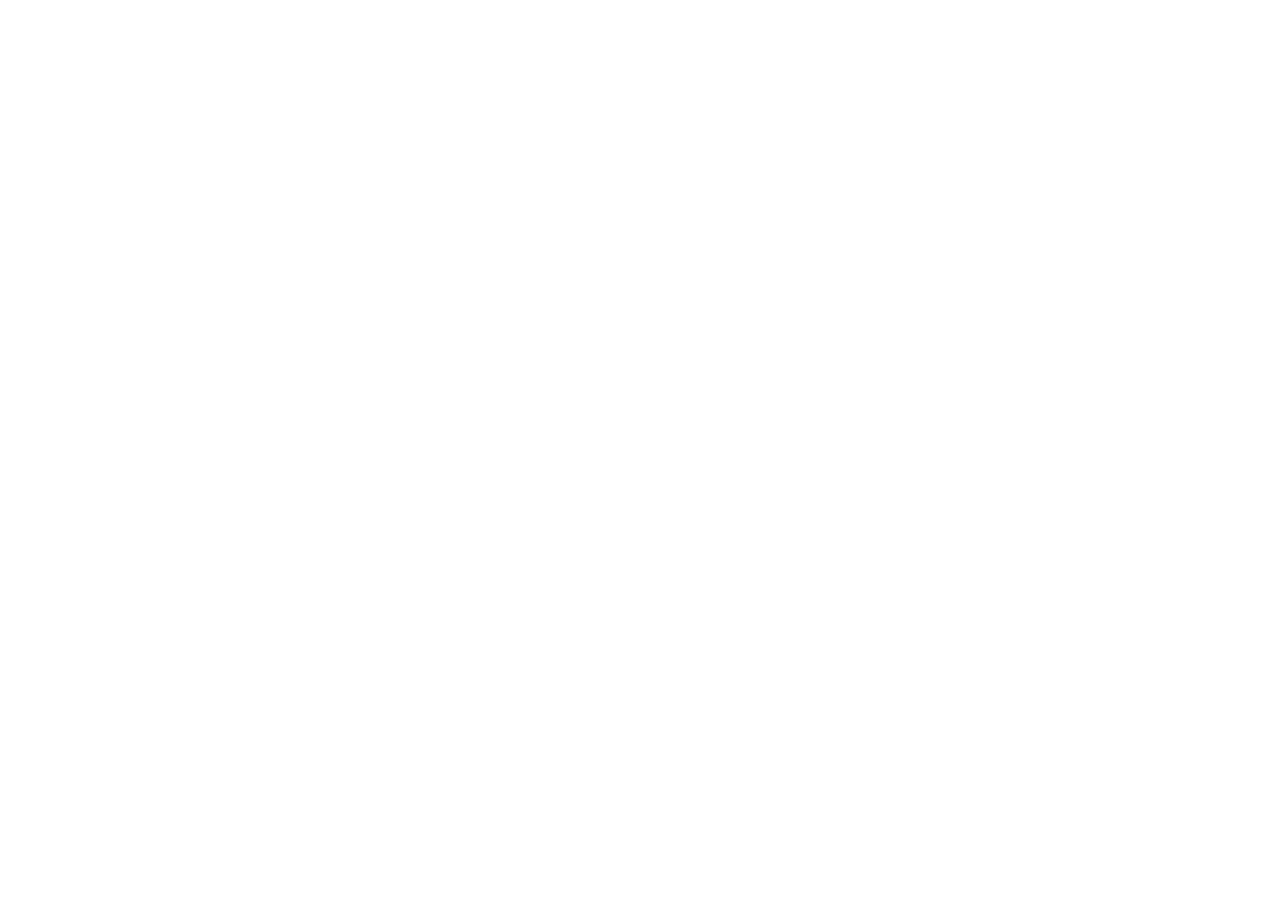
==== login.html @ be005ce6 "init project" ====
<!DOCTYPE html>
<html lang="en">
<head>
    <meta charset="UTF-8">
    <meta http-equiv="X-UA-Compatible" content="IE=edge">
    <meta name="viewport" content="width=device-width, initial-scale=1.0">
    <title>Document</title>
</head>
<body>
    
</body>
</html>
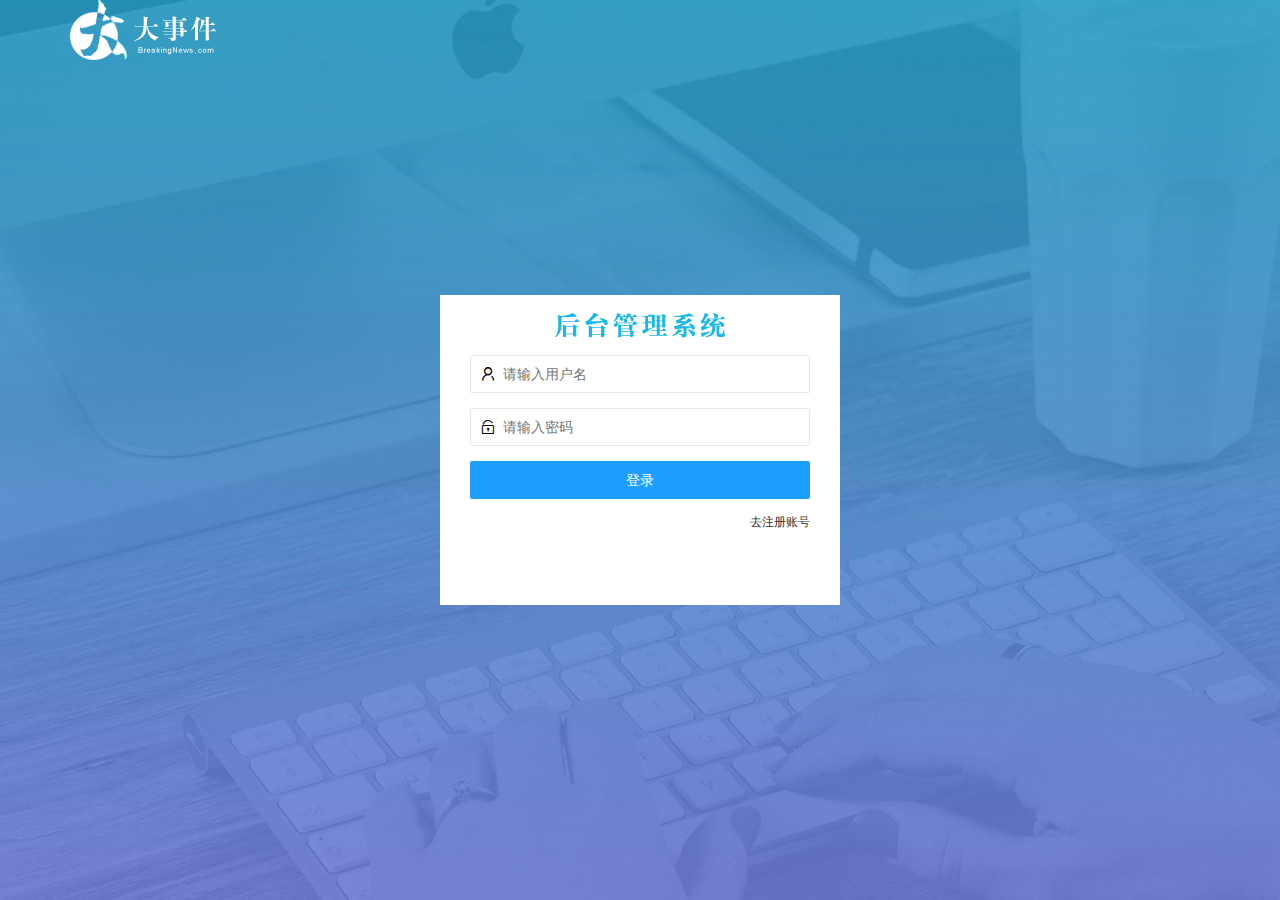
==== commit aa5e0754: "完成了登录和注册功能开发" ====
--- a/login.html
+++ b/login.html
@@ -1,12 +1,93 @@
 <!DOCTYPE html>
 <html lang="en">
+
 <head>
     <meta charset="UTF-8">
     <meta http-equiv="X-UA-Compatible" content="IE=edge">
     <meta name="viewport" content="width=device-width, initial-scale=1.0">
-    <title>Document</title>
+    <title>大事件-登录/注册</title>
+    <link rel="stylesheet" href="./assets/lib/layui/css/layui.css">
+    <link rel="stylesheet" href="./assets/css/login.css">
+
 </head>
+
 <body>
-    
+    <!-- 头部logo区域 -->
+    <div class="layui-main">
+        <img src="./assets/images/logo.png" alt="">
+    </div>
+
+    <!-- 登录注册区域 -->
+    <div class="loginAndRegBox">
+        <div class="title-box"></div>
+        <!-- 登录 -->
+        <div class="login-box">
+            <!-- 登录的表单 -->
+            <form class="layui-form" action="" id="form_login">
+                <!-- 用户名 -->
+                <div class="layui-form-item">
+                    <i class="layui-icon layui-icon-username"></i> 
+                    <input type="text" name="username" required lay-verify="required" placeholder="请输入用户名"
+                        autocomplete="off" class="layui-input">
+                </div>
+                <!-- 密码 -->
+                <div class="layui-form-item">
+                    <i class="layui-icon layui-icon-password"></i> 
+                    <input type="password" name="password" required lay-verify="required|pwd" placeholder="请输入密码"
+                        autocomplete="off" class="layui-input">
+                </div>
+                <!-- 登录按钮 -->
+                <div class="layui-form-item">
+                    <!-- 表单提交按钮和普通按钮区别在于lay-submit属性 -->
+                    <button class="layui-btn layui-btn-fluid layui-btn-normal" lay-submit>登录</button>
+                </div>
+                <div class="layui-form-item links">
+                    <a href="javascript:;" id="link_reg">去注册账号</a>
+                </div>
+            </form>
+
+        </div>
+        <!-- 注册 -->
+        <div class="reg-box">
+            <!-- 注册的表单 -->
+            <form class="layui-form" action="" id="form_reg">
+                <!-- 用户名 -->
+                <div class="layui-form-item">
+                    <i class="layui-icon layui-icon-username"></i> 
+                    <input type="text" name="username" required lay-verify="required" placeholder="请输入用户名"
+                        autocomplete="off" class="layui-input">
+                </div>
+                <!-- 密码 -->
+                <div class="layui-form-item">
+                    <i class="layui-icon layui-icon-password"></i> 
+                    <input type="password" name="password" required lay-verify="required|pwd" placeholder="请输入密码"
+                        autocomplete="off" class="layui-input">
+                </div>
+                <!-- 确认密码 -->
+                <div class="layui-form-item">
+                    <i class="layui-icon layui-icon-password"></i> 
+                    <input type="password" name="password" required lay-verify="required|pwd|repwd" placeholder="再次确认密码"
+                        autocomplete="off" class="layui-input">
+                </div>
+                <!-- 登录按钮 -->
+                <div class="layui-form-item">
+                    <!-- 表单提交按钮和普通按钮区别在于lay-submit属性 -->
+                    <button class="layui-btn layui-btn-fluid layui-btn-normal" lay-submit>注册</button>
+                </div>
+                <div class="layui-form-item links">
+                    <a href="javascript:;" id="link_login">去登录</a>
+                </div>
+            </form>
+        </div>
+    </div>
+    <!-- 导入layui的js文件 -->
+    <script src="./assets/lib/layui/layui.all.js"></script>
+    <!-- 导入jQuery -->
+    <script src="./assets/lib/jquery.js"></script>
+    <!-- 导入自己的js脚本 -->
+    <!-- 自己封装的baseAPI js -->
+    <script src="./assets/js/baseAPI.js"></script>
+    <script src="./assets/js/login.js"></script>
 </body>
+
 </html>--- a/assets/lib/layui/css/layui.css
+++ b/assets/lib/layui/css/layui.css
@@ -0,0 +1,2 @@
+/** layui-v2.5.5 MIT License By https://www.layui.com */
+ .layui-inline,img{display:inline-block;vertical-align:middle}h1,h2,h3,h4,h5,h6{font-weight:400}.layui-edge,.layui-header,.layui-inline,.layui-main{position:relative}.layui-body,.layui-edge,.layui-elip{overflow:hidden}.layui-btn,.layui-edge,.layui-inline,img{vertical-align:middle}.layui-btn,.layui-disabled,.layui-icon,.layui-unselect{-moz-user-select:none;-webkit-user-select:none;-ms-user-select:none}.layui-elip,.layui-form-checkbox span,.layui-form-pane .layui-form-label{text-overflow:ellipsis;white-space:nowrap}.layui-breadcrumb,.layui-tree-btnGroup{visibility:hidden}blockquote,body,button,dd,div,dl,dt,form,h1,h2,h3,h4,h5,h6,input,li,ol,p,pre,td,textarea,th,ul{margin:0;padding:0;-webkit-tap-highlight-color:rgba(0,0,0,0)}a:active,a:hover{outline:0}img{border:none}li{list-style:none}table{border-collapse:collapse;border-spacing:0}h4,h5,h6{font-size:100%}button,input,optgroup,option,select,textarea{font-family:inherit;font-size:inherit;font-style:inherit;font-weight:inherit;outline:0}pre{white-space:pre-wrap;white-space:-moz-pre-wrap;white-space:-pre-wrap;white-space:-o-pre-wrap;word-wrap:break-word}body{line-height:24px;font:14px Helvetica Neue,Helvetica,PingFang SC,Tahoma,Arial,sans-serif}hr{height:1px;margin:10px 0;border:0;clear:both}a{color:#333;text-decoration:none}a:hover{color:#777}a cite{font-style:normal;*cursor:pointer}.layui-border-box,.layui-border-box *{box-sizing:border-box}.layui-box,.layui-box *{box-sizing:content-box}.layui-clear{clear:both;*zoom:1}.layui-clear:after{content:'\20';clear:both;*zoom:1;display:block;height:0}.layui-inline{*display:inline;*zoom:1}.layui-edge{display:inline-block;width:0;height:0;border-width:6px;border-style:dashed;border-color:transparent}.layui-edge-top{top:-4px;border-bottom-color:#999;border-bottom-style:solid}.layui-edge-right{border-left-color:#999;border-left-style:solid}.layui-edge-bottom{top:2px;border-top-color:#999;border-top-style:solid}.layui-edge-left{border-right-color:#999;border-right-style:solid}.layui-disabled,.layui-disabled:hover{color:#d2d2d2!important;cursor:not-allowed!important}.layui-circle{border-radius:100%}.layui-show{display:block!important}.layui-hide{display:none!important}@font-face{font-family:layui-icon;src:url(../font/iconfont.eot?v=250);src:url(../font/iconfont.eot?v=250#iefix) format('embedded-opentype'),url(../font/iconfont.woff2?v=250) format('woff2'),url(../font/iconfont.woff?v=250) format('woff'),url(../font/iconfont.ttf?v=250) format('truetype'),url(../font/iconfont.svg?v=250#layui-icon) format('svg')}.layui-icon{font-family:layui-icon!important;font-size:16px;font-style:normal;-webkit-font-smoothing:antialiased;-moz-osx-font-smoothing:grayscale}.layui-icon-reply-fill:before{content:"\e611"}.layui-icon-set-fill:before{content:"\e614"}.layui-icon-menu-fill:before{content:"\e60f"}.layui-icon-search:before{content:"\e615"}.layui-icon-share:before{content:"\e641"}.layui-icon-set-sm:before{content:"\e620"}.layui-icon-engine:before{content:"\e628"}.layui-icon-close:before{content:"\1006"}.layui-icon-close-fill:before{content:"\1007"}.layui-icon-chart-screen:before{content:"\e629"}.layui-icon-star:before{content:"\e600"}.layui-icon-circle-dot:before{content:"\e617"}.layui-icon-chat:before{content:"\e606"}.layui-icon-release:before{content:"\e609"}.layui-icon-list:before{content:"\e60a"}.layui-icon-chart:before{content:"\e62c"}.layui-icon-ok-circle:before{content:"\1005"}.layui-icon-layim-theme:before{content:"\e61b"}.layui-icon-table:before{content:"\e62d"}.layui-icon-right:before{content:"\e602"}.layui-icon-left:before{content:"\e603"}.layui-icon-cart-simple:before{content:"\e698"}.layui-icon-face-cry:before{content:"\e69c"}.layui-icon-face-smile:before{content:"\e6af"}.layui-icon-survey:before{content:"\e6b2"}.layui-icon-tree:before{content:"\e62e"}.layui-icon-upload-circle:before{content:"\e62f"}.layui-icon-add-circle:before{content:"\e61f"}.layui-icon-download-circle:before{content:"\e601"}.layui-icon-templeate-1:before{content:"\e630"}.layui-icon-util:before{content:"\e631"}.layui-icon-face-surprised:before{content:"\e664"}.layui-icon-edit:before{content:"\e642"}.layui-icon-speaker:before{content:"\e645"}.layui-icon-down:before{content:"\e61a"}.layui-icon-file:before{content:"\e621"}.layui-icon-layouts:before{content:"\e632"}.layui-icon-rate-half:before{content:"\e6c9"}.layui-icon-add-circle-fine:before{content:"\e608"}.layui-icon-prev-circle:before{content:"\e633"}.layui-icon-read:before{content:"\e705"}.layui-icon-404:before{content:"\e61c"}.layui-icon-carousel:before{content:"\e634"}.layui-icon-help:before{content:"\e607"}.layui-icon-code-circle:before{content:"\e635"}.layui-icon-water:before{content:"\e636"}.layui-icon-username:before{content:"\e66f"}.layui-icon-find-fill:before{content:"\e670"}.layui-icon-about:before{content:"\e60b"}.layui-icon-location:before{content:"\e715"}.layui-icon-up:before{content:"\e619"}.layui-icon-pause:before{content:"\e651"}.layui-icon-date:before{content:"\e637"}.layui-icon-layim-uploadfile:before{content:"\e61d"}.layui-icon-delete:before{content:"\e640"}.layui-icon-play:before{content:"\e652"}.layui-icon-top:before{content:"\e604"}.layui-icon-friends:before{content:"\e612"}.layui-icon-refresh-3:before{content:"\e9aa"}.layui-icon-ok:before{content:"\e605"}.layui-icon-layer:before{content:"\e638"}.layui-icon-face-smile-fine:before{content:"\e60c"}.layui-icon-dollar:before{content:"\e659"}.layui-icon-group:before{content:"\e613"}.layui-icon-layim-download:before{content:"\e61e"}.layui-icon-picture-fine:before{content:"\e60d"}.layui-icon-link:before{content:"\e64c"}.layui-icon-diamond:before{content:"\e735"}.layui-icon-log:before{content:"\e60e"}.layui-icon-rate-solid:before{content:"\e67a"}.layui-icon-fonts-del:before{content:"\e64f"}.layui-icon-unlink:before{content:"\e64d"}.layui-icon-fonts-clear:before{content:"\e639"}.layui-icon-triangle-r:before{content:"\e623"}.layui-icon-circle:before{content:"\e63f"}.layui-icon-radio:before{content:"\e643"}.layui-icon-align-center:before{content:"\e647"}.layui-icon-align-right:before{content:"\e648"}.layui-icon-align-left:before{content:"\e649"}.layui-icon-loading-1:before{content:"\e63e"}.layui-icon-return:before{content:"\e65c"}.layui-icon-fonts-strong:before{content:"\e62b"}.layui-icon-upload:before{content:"\e67c"}.layui-icon-dialogue:before{content:"\e63a"}.layui-icon-video:before{content:"\e6ed"}.layui-icon-headset:before{content:"\e6fc"}.layui-icon-cellphone-fine:before{content:"\e63b"}.layui-icon-add-1:before{content:"\e654"}.layui-icon-face-smile-b:before{content:"\e650"}.layui-icon-fonts-html:before{content:"\e64b"}.layui-icon-form:before{content:"\e63c"}.layui-icon-cart:before{content:"\e657"}.layui-icon-camera-fill:before{content:"\e65d"}.layui-icon-tabs:before{content:"\e62a"}.layui-icon-fonts-code:before{content:"\e64e"}.layui-icon-fire:before{content:"\e756"}.layui-icon-set:before{content:"\e716"}.layui-icon-fonts-u:before{content:"\e646"}.layui-icon-triangle-d:before{content:"\e625"}.layui-icon-tips:before{content:"\e702"}.layui-icon-picture:before{content:"\e64a"}.layui-icon-more-vertical:before{content:"\e671"}.layui-icon-flag:before{content:"\e66c"}.layui-icon-loading:before{content:"\e63d"}.layui-icon-fonts-i:before{content:"\e644"}.layui-icon-refresh-1:before{content:"\e666"}.layui-icon-rmb:before{content:"\e65e"}.layui-icon-home:before{content:"\e68e"}.layui-icon-user:before{content:"\e770"}.layui-icon-notice:before{content:"\e667"}.layui-icon-login-weibo:before{content:"\e675"}.layui-icon-voice:before{content:"\e688"}.layui-icon-upload-drag:before{content:"\e681"}.layui-icon-login-qq:before{content:"\e676"}.layui-icon-snowflake:before{content:"\e6b1"}.layui-icon-file-b:before{content:"\e655"}.layui-icon-template:before{content:"\e663"}.layui-icon-auz:before{content:"\e672"}.layui-icon-console:before{content:"\e665"}.layui-icon-app:before{content:"\e653"}.layui-icon-prev:before{content:"\e65a"}.layui-icon-website:before{content:"\e7ae"}.layui-icon-next:before{content:"\e65b"}.layui-icon-component:before{content:"\e857"}.layui-icon-more:before{content:"\e65f"}.layui-icon-login-wechat:before{content:"\e677"}.layui-icon-shrink-right:before{content:"\e668"}.layui-icon-spread-left:before{content:"\e66b"}.layui-icon-camera:before{content:"\e660"}.layui-icon-note:before{content:"\e66e"}.layui-icon-refresh:before{content:"\e669"}.layui-icon-female:before{content:"\e661"}.layui-icon-male:before{content:"\e662"}.layui-icon-password:before{content:"\e673"}.layui-icon-senior:before{content:"\e674"}.layui-icon-theme:before{content:"\e66a"}.layui-icon-tread:before{content:"\e6c5"}.layui-icon-praise:before{content:"\e6c6"}.layui-icon-star-fill:before{content:"\e658"}.layui-icon-rate:before{content:"\e67b"}.layui-icon-template-1:before{content:"\e656"}.layui-icon-vercode:before{content:"\e679"}.layui-icon-cellphone:before{content:"\e678"}.layui-icon-screen-full:before{content:"\e622"}.layui-icon-screen-restore:before{content:"\e758"}.layui-icon-cols:before{content:"\e610"}.layui-icon-export:before{content:"\e67d"}.layui-icon-print:before{content:"\e66d"}.layui-icon-slider:before{content:"\e714"}.layui-icon-addition:before{content:"\e624"}.layui-icon-subtraction:before{content:"\e67e"}.layui-icon-service:before{content:"\e626"}.layui-icon-transfer:before{content:"\e691"}.layui-main{width:1140px;margin:0 auto}.layui-header{z-index:1000;height:60px}.layui-header a:hover{transition:all .5s;-webkit-transition:all .5s}.layui-side{position:fixed;left:0;top:0;bottom:0;z-index:999;width:200px;overflow-x:hidden}.layui-side-scroll{position:relative;width:220px;height:100%;overflow-x:hidden}.layui-body{position:absolute;left:200px;right:0;top:0;bottom:0;z-index:998;width:auto;overflow-y:auto;box-sizing:border-box}.layui-layout-body{overflow:hidden}.layui-layout-admin .layui-header{background-color:#23262E}.layui-layout-admin .layui-side{top:60px;width:200px;overflow-x:hidden}.layui-layout-admin .layui-body{position:fixed;top:60px;bottom:44px}.layui-layout-admin .layui-main{width:auto;margin:0 15px}.layui-layout-admin .layui-footer{position:fixed;left:200px;right:0;bottom:0;height:44px;line-height:44px;padding:0 15px;background-color:#eee}.layui-layout-admin .layui-logo{position:absolute;left:0;top:0;width:200px;height:100%;line-height:60px;text-align:center;color:#009688;font-size:16px}.layui-layout-admin .layui-header .layui-nav{background:0 0}.layui-layout-left{position:absolute!important;left:200px;top:0}.layui-layout-right{position:absolute!important;right:0;top:0}.layui-container{position:relative;margin:0 auto;padding:0 15px;box-sizing:border-box}.layui-fluid{position:relative;margin:0 auto;padding:0 15px}.layui-row:after,.layui-row:before{content:'';display:block;clear:both}.layui-col-lg1,.layui-col-lg10,.layui-col-lg11,.layui-col-lg12,.layui-col-lg2,.layui-col-lg3,.layui-col-lg4,.layui-col-lg5,.layui-col-lg6,.layui-col-lg7,.layui-col-lg8,.layui-col-lg9,.layui-col-md1,.layui-col-md10,.layui-col-md11,.layui-col-md12,.layui-col-md2,.layui-col-md3,.layui-col-md4,.layui-col-md5,.layui-col-md6,.layui-col-md7,.layui-col-md8,.layui-col-md9,.layui-col-sm1,.layui-col-sm10,.layui-col-sm11,.layui-col-sm12,.layui-col-sm2,.layui-col-sm3,.layui-col-sm4,.layui-col-sm5,.layui-col-sm6,.layui-col-sm7,.layui-col-sm8,.layui-col-sm9,.layui-col-xs1,.layui-col-xs10,.layui-col-xs11,.layui-col-xs12,.layui-col-xs2,.layui-col-xs3,.layui-col-xs4,.layui-col-xs5,.layui-col-xs6,.layui-col-xs7,.layui-col-xs8,.layui-col-xs9{position:relative;display:block;box-sizing:border-box}.layui-col-xs1,.layui-col-xs10,.layui-col-xs11,.layui-col-xs12,.layui-col-xs2,.layui-col-xs3,.layui-col-xs4,.layui-col-xs5,.layui-col-xs6,.layui-col-xs7,.layui-col-xs8,.layui-col-xs9{float:left}.layui-col-xs1{width:8.33333333%}.layui-col-xs2{width:16.66666667%}.layui-col-xs3{width:25%}.layui-col-xs4{width:33.33333333%}.layui-col-xs5{width:41.66666667%}.layui-col-xs6{width:50%}.layui-col-xs7{width:58.33333333%}.layui-col-xs8{width:66.66666667%}.layui-col-xs9{width:75%}.layui-col-xs10{width:83.33333333%}.layui-col-xs11{width:91.66666667%}.layui-col-xs12{width:100%}.layui-col-xs-offset1{margin-left:8.33333333%}.layui-col-xs-offset2{margin-left:16.66666667%}.layui-col-xs-offset3{margin-left:25%}.layui-col-xs-offset4{margin-left:33.33333333%}.layui-col-xs-offset5{margin-left:41.66666667%}.layui-col-xs-offset6{margin-left:50%}.layui-col-xs-offset7{margin-left:58.33333333%}.layui-col-xs-offset8{margin-left:66.66666667%}.layui-col-xs-offset9{margin-left:75%}.layui-col-xs-offset10{margin-left:83.33333333%}.layui-col-xs-offset11{margin-left:91.66666667%}.layui-col-xs-offset12{margin-left:100%}@media screen and (max-width:768px){.layui-hide-xs{display:none!important}.layui-show-xs-block{display:block!important}.layui-show-xs-inline{display:inline!important}.layui-show-xs-inline-block{display:inline-block!important}}@media screen and (min-width:768px){.layui-container{width:750px}.layui-hide-sm{display:none!important}.layui-show-sm-block{display:block!important}.layui-show-sm-inline{display:inline!important}.layui-show-sm-inline-block{display:inline-block!important}.layui-col-sm1,.layui-col-sm10,.layui-col-sm11,.layui-col-sm12,.layui-col-sm2,.layui-col-sm3,.layui-col-sm4,.layui-col-sm5,.layui-col-sm6,.layui-col-sm7,.layui-col-sm8,.layui-col-sm9{float:left}.layui-col-sm1{width:8.33333333%}.layui-col-sm2{width:16.66666667%}.layui-col-sm3{width:25%}.layui-col-sm4{width:33.33333333%}.layui-col-sm5{width:41.66666667%}.layui-col-sm6{width:50%}.layui-col-sm7{width:58.33333333%}.layui-col-sm8{width:66.66666667%}.layui-col-sm9{width:75%}.layui-col-sm10{width:83.33333333%}.layui-col-sm11{width:91.66666667%}.layui-col-sm12{width:100%}.layui-col-sm-offset1{margin-left:8.33333333%}.layui-col-sm-offset2{margin-left:16.66666667%}.layui-col-sm-offset3{margin-left:25%}.layui-col-sm-offset4{margin-left:33.33333333%}.layui-col-sm-offset5{margin-left:41.66666667%}.layui-col-sm-offset6{margin-left:50%}.layui-col-sm-offset7{margin-left:58.33333333%}.layui-col-sm-offset8{margin-left:66.66666667%}.layui-col-sm-offset9{margin-left:75%}.layui-col-sm-offset10{margin-left:83.33333333%}.layui-col-sm-offset11{margin-left:91.66666667%}.layui-col-sm-offset12{margin-left:100%}}@media screen and (min-width:992px){.layui-container{width:970px}.layui-hide-md{display:none!important}.layui-show-md-block{display:block!important}.layui-show-md-inline{display:inline!important}.layui-show-md-inline-block{display:inline-block!important}.layui-col-md1,.layui-col-md10,.layui-col-md11,.layui-col-md12,.layui-col-md2,.layui-col-md3,.layui-col-md4,.layui-col-md5,.layui-col-md6,.layui-col-md7,.layui-col-md8,.layui-col-md9{float:left}.layui-col-md1{width:8.33333333%}.layui-col-md2{width:16.66666667%}.layui-col-md3{width:25%}.layui-col-md4{width:33.33333333%}.layui-col-md5{width:41.66666667%}.layui-col-md6{width:50%}.layui-col-md7{width:58.33333333%}.layui-col-md8{width:66.66666667%}.layui-col-md9{width:75%}.layui-col-md10{width:83.33333333%}.layui-col-md11{width:91.66666667%}.layui-col-md12{width:100%}.layui-col-md-offset1{margin-left:8.33333333%}.layui-col-md-offset2{margin-left:16.66666667%}.layui-col-md-offset3{margin-left:25%}.layui-col-md-offset4{margin-left:33.33333333%}.layui-col-md-offset5{margin-left:41.66666667%}.layui-col-md-offset6{margin-left:50%}.layui-col-md-offset7{margin-left:58.33333333%}.layui-col-md-offset8{margin-left:66.66666667%}.layui-col-md-offset9{margin-left:75%}.layui-col-md-offset10{margin-left:83.33333333%}.layui-col-md-offset11{margin-left:91.66666667%}.layui-col-md-offset12{margin-left:100%}}@media screen and (min-width:1200px){.layui-container{width:1170px}.layui-hide-lg{display:none!important}.layui-show-lg-block{display:block!important}.layui-show-lg-inline{display:inline!important}.layui-show-lg-inline-block{display:inline-block!important}.layui-col-lg1,.layui-col-lg10,.layui-col-lg11,.layui-col-lg12,.layui-col-lg2,.layui-col-lg3,.layui-col-lg4,.layui-col-lg5,.layui-col-lg6,.layui-col-lg7,.layui-col-lg8,.layui-col-lg9{float:left}.layui-col-lg1{width:8.33333333%}.layui-col-lg2{width:16.66666667%}.layui-col-lg3{width:25%}.layui-col-lg4{width:33.33333333%}.layui-col-lg5{width:41.66666667%}.layui-col-lg6{width:50%}.layui-col-lg7{width:58.33333333%}.layui-col-lg8{width:66.66666667%}.layui-col-lg9{width:75%}.layui-col-lg10{width:83.33333333%}.layui-col-lg11{width:91.66666667%}.layui-col-lg12{width:100%}.layui-col-lg-offset1{margin-left:8.33333333%}.layui-col-lg-offset2{margin-left:16.66666667%}.layui-col-lg-offset3{margin-left:25%}.layui-col-lg-offset4{margin-left:33.33333333%}.layui-col-lg-offset5{margin-left:41.66666667%}.layui-col-lg-offset6{margin-left:50%}.layui-col-lg-offset7{margin-left:58.33333333%}.layui-col-lg-offset8{margin-left:66.66666667%}.layui-col-lg-offset9{margin-left:75%}.layui-col-lg-offset10{margin-left:83.33333333%}.layui-col-lg-offset11{margin-left:91.66666667%}.layui-col-lg-offset12{margin-left:100%}}.layui-col-space1{margin:-.5px}.layui-col-space1>*{padding:.5px}.layui-col-space3{margin:-1.5px}.layui-col-space3>*{padding:1.5px}.layui-col-space5{margin:-2.5px}.layui-col-space5>*{padding:2.5px}.layui-col-space8{margin:-3.5px}.layui-col-space8>*{padding:3.5px}.layui-col-space10{margin:-5px}.layui-col-space10>*{padding:5px}.layui-col-space12{margin:-6px}.layui-col-space12>*{padding:6px}.layui-col-space15{margin:-7.5px}.layui-col-space15>*{padding:7.5px}.layui-col-space18{margin:-9px}.layui-col-space18>*{padding:9px}.layui-col-space20{margin:-10px}.layui-col-space20>*{padding:10px}.layui-col-space22{margin:-11px}.layui-col-space22>*{padding:11px}.layui-col-space25{margin:-12.5px}.layui-col-space25>*{padding:12.5px}.layui-col-space30{margin:-15px}.layui-col-space30>*{padding:15px}.layui-btn,.layui-input,.layui-select,.layui-textarea,.layui-upload-button{outline:0;-webkit-appearance:none;transition:all .3s;-webkit-transition:all .3s;box-sizing:border-box}.layui-elem-quote{margin-bottom:10px;padding:15px;line-height:22px;border-left:5px solid #009688;border-radius:0 2px 2px 0;background-color:#f2f2f2}.layui-quote-nm{border-style:solid;border-width:1px 1px 1px 5px;background:0 0}.layui-elem-field{margin-bottom:10px;padding:0;border-width:1px;border-style:solid}.layui-elem-field legend{margin-left:20px;padding:0 10px;font-size:20px;font-weight:300}.layui-field-title{margin:10px 0 20px;border-width:1px 0 0}.layui-field-box{padding:10px 15px}.layui-field-title .layui-field-box{padding:10px 0}.layui-progress{position:relative;height:6px;border-radius:20px;background-color:#e2e2e2}.layui-progress-bar{position:absolute;left:0;top:0;width:0;max-width:100%;height:6px;border-radius:20px;text-align:right;background-color:#5FB878;transition:all .3s;-webkit-transition:all .3s}.layui-progress-big,.layui-progress-big .layui-progress-bar{height:18px;line-height:18px}.layui-progress-text{position:relative;top:-20px;line-height:18px;font-size:12px;color:#666}.layui-progress-big .layui-progress-text{position:static;padding:0 10px;color:#fff}.layui-collapse{border-width:1px;border-style:solid;border-radius:2px}.layui-colla-content,.layui-colla-item{border-top-width:1px;border-top-style:solid}.layui-colla-item:first-child{border-top:none}.layui-colla-title{position:relative;height:42px;line-height:42px;padding:0 15px 0 35px;color:#333;background-color:#f2f2f2;cursor:pointer;font-size:14px;overflow:hidden}.layui-colla-content{display:none;padding:10px 15px;line-height:22px;color:#666}.layui-colla-icon{position:absolute;left:15px;top:0;font-size:14px}.layui-card{margin-bottom:15px;border-radius:2px;background-color:#fff;box-shadow:0 1px 2px 0 rgba(0,0,0,.05)}.layui-card:last-child{margin-bottom:0}.layui-card-header{position:relative;height:42px;line-height:42px;padding:0 15px;border-bottom:1px solid #f6f6f6;color:#333;border-radius:2px 2px 0 0;font-size:14px}.layui-bg-black,.layui-bg-blue,.layui-bg-cyan,.layui-bg-green,.layui-bg-orange,.layui-bg-red{color:#fff!important}.layui-card-body{position:relative;padding:10px 15px;line-height:24px}.layui-card-body[pad15]{padding:15px}.layui-card-body[pad20]{padding:20px}.layui-card-body .layui-table{margin:5px 0}.layui-card .layui-tab{margin:0}.layui-panel-window{position:relative;padding:15px;border-radius:0;border-top:5px solid #E6E6E6;background-color:#fff}.layui-auxiliar-moving{position:fixed;left:0;right:0;top:0;bottom:0;width:100%;height:100%;background:0 0;z-index:9999999999}.layui-form-label,.layui-form-mid,.layui-form-select,.layui-input-block,.layui-input-inline,.layui-textarea{position:relative}.layui-bg-red{background-color:#FF5722!important}.layui-bg-orange{background-color:#FFB800!important}.layui-bg-green{background-color:#009688!important}.layui-bg-cyan{background-color:#2F4056!important}.layui-bg-blue{background-color:#1E9FFF!important}.layui-bg-black{background-color:#393D49!important}.layui-bg-gray{background-color:#eee!important;color:#666!important}.layui-badge-rim,.layui-colla-content,.layui-colla-item,.layui-collapse,.layui-elem-field,.layui-form-pane .layui-form-item[pane],.layui-form-pane .layui-form-label,.layui-input,.layui-layedit,.layui-layedit-tool,.layui-quote-nm,.layui-select,.layui-tab-bar,.layui-tab-card,.layui-tab-title,.layui-tab-title .layui-this:after,.layui-textarea{border-color:#e6e6e6}.layui-timeline-item:before,hr{background-color:#e6e6e6}.layui-text{line-height:22px;font-size:14px;color:#666}.layui-text h1,.layui-text h2,.layui-text h3{font-weight:500;color:#333}.layui-text h1{font-size:30px}.layui-text h2{font-size:24px}.layui-text h3{font-size:18px}.layui-text a:not(.layui-btn){color:#01AAED}.layui-text a:not(.layui-btn):hover{text-decoration:underline}.layui-text ul{padding:5px 0 5px 15px}.layui-text ul li{margin-top:5px;list-style-type:disc}.layui-text em,.layui-word-aux{color:#999!important;padding:0 5px!important}.layui-btn{display:inline-block;height:38px;line-height:38px;padding:0 18px;background-color:#009688;color:#fff;white-space:nowrap;text-align:center;font-size:14px;border:none;border-radius:2px;cursor:pointer}.layui-btn:hover{opacity:.8;filter:alpha(opacity=80);color:#fff}.layui-btn:active{opacity:1;filter:alpha(opacity=100)}.layui-btn+.layui-btn{margin-left:10px}.layui-btn-container{font-size:0}.layui-btn-container .layui-btn{margin-right:10px;margin-bottom:10px}.layui-btn-container .layui-btn+.layui-btn{margin-left:0}.layui-table .layui-btn-container .layui-btn{margin-bottom:9px}.layui-btn-radius{border-radius:100px}.layui-btn .layui-icon{margin-right:3px;font-size:18px;vertical-align:bottom;vertical-align:middle\9}.layui-btn-primary{border:1px solid #C9C9C9;background-color:#fff;color:#555}.layui-btn-primary:hover{border-color:#009688;color:#333}.layui-btn-normal{background-color:#1E9FFF}.layui-btn-warm{background-color:#FFB800}.layui-btn-danger{background-color:#FF5722}.layui-btn-checked{background-color:#5FB878}.layui-btn-disabled,.layui-btn-disabled:active,.layui-btn-disabled:hover{border:1px solid #e6e6e6;background-color:#FBFBFB;color:#C9C9C9;cursor:not-allowed;opacity:1}.layui-btn-lg{height:44px;line-height:44px;padding:0 25px;font-size:16px}.layui-btn-sm{height:30px;line-height:30px;padding:0 10px;font-size:12px}.layui-btn-sm i{font-size:16px!important}.layui-btn-xs{height:22px;line-height:22px;padding:0 5px;font-size:12px}.layui-btn-xs i{font-size:14px!important}.layui-btn-group{display:inline-block;vertical-align:middle;font-size:0}.layui-btn-group .layui-btn{margin-left:0!important;margin-right:0!important;border-left:1px solid rgba(255,255,255,.5);border-radius:0}.layui-btn-group .layui-btn-primary{border-left:none}.layui-btn-group .layui-btn-primary:hover{border-color:#C9C9C9;color:#009688}.layui-btn-group .layui-btn:first-child{border-left:none;border-radius:2px 0 0 2px}.layui-btn-group .layui-btn-primary:first-child{border-left:1px solid #c9c9c9}.layui-btn-group .layui-btn:last-child{border-radius:0 2px 2px 0}.layui-btn-group .layui-btn+.layui-btn{margin-left:0}.layui-btn-group+.layui-btn-group{margin-left:10px}.layui-btn-fluid{width:100%}.layui-input,.layui-select,.layui-textarea{height:38px;line-height:1.3;line-height:38px\9;border-width:1px;border-style:solid;background-color:#fff;border-radius:2px}.layui-input::-webkit-input-placeholder,.layui-select::-webkit-input-placeholder,.layui-textarea::-webkit-input-placeholder{line-height:1.3}.layui-input,.layui-textarea{display:block;width:100%;padding-left:10px}.layui-input:hover,.layui-textarea:hover{border-color:#D2D2D2!important}.layui-input:focus,.layui-textarea:focus{border-color:#C9C9C9!important}.layui-textarea{min-height:100px;height:auto;line-height:20px;padding:6px 10px;resize:vertical}.layui-select{padding:0 10px}.layui-form input[type=checkbox],.layui-form input[type=radio],.layui-form select{display:none}.layui-form [lay-ignore]{display:initial}.layui-form-item{margin-bottom:15px;clear:both;*zoom:1}.layui-form-item:after{content:'\20';clear:both;*zoom:1;display:block;height:0}.layui-form-label{float:left;display:block;padding:9px 15px;width:80px;font-weight:400;line-height:20px;text-align:right}.layui-form-label-col{display:block;float:none;padding:9px 0;line-height:20px;text-align:left}.layui-form-item .layui-inline{margin-bottom:5px;margin-right:10px}.layui-input-block{margin-left:110px;min-height:36px}.layui-input-inline{display:inline-block;vertical-align:middle}.layui-form-item .layui-input-inline{float:left;width:190px;margin-right:10px}.layui-form-text .layui-input-inline{width:auto}.layui-form-mid{float:left;display:block;padding:9px 0!important;line-height:20px;margin-right:10px}.layui-form-danger+.layui-form-select .layui-input,.layui-form-danger:focus{border-color:#FF5722!important}.layui-form-select .layui-input{padding-right:30px;cursor:pointer}.layui-form-select .layui-edge{position:absolute;right:10px;top:50%;margin-top:-3px;cursor:pointer;border-width:6px;border-top-color:#c2c2c2;border-top-style:solid;transition:all .3s;-webkit-transition:all .3s}.layui-form-select dl{display:none;position:absolute;left:0;top:42px;padding:5px 0;z-index:899;min-width:100%;border:1px solid #d2d2d2;max-height:300px;overflow-y:auto;background-color:#fff;border-radius:2px;box-shadow:0 2px 4px rgba(0,0,0,.12);box-sizing:border-box}.layui-form-select dl dd,.layui-form-select dl dt{padding:0 10px;line-height:36px;white-space:nowrap;overflow:hidden;text-overflow:ellipsis}.layui-form-select dl dt{font-size:12px;color:#999}.layui-form-select dl dd{cursor:pointer}.layui-form-select dl dd:hover{background-color:#f2f2f2;-webkit-transition:.5s all;transition:.5s all}.layui-form-select .layui-select-group dd{padding-left:20px}.layui-form-select dl dd.layui-select-tips{padding-left:10px!important;color:#999}.layui-form-select dl dd.layui-this{background-color:#5FB878;color:#fff}.layui-form-checkbox,.layui-form-select dl dd.layui-disabled{background-color:#fff}.layui-form-selected dl{display:block}.layui-form-checkbox,.layui-form-checkbox *,.layui-form-switch{display:inline-block;vertical-align:middle}.layui-form-selected .layui-edge{margin-top:-9px;-webkit-transform:rotate(180deg);transform:rotate(180deg);margin-top:-3px\9}:root .layui-form-selected .layui-edge{margin-top:-9px\0/IE9}.layui-form-selectup dl{top:auto;bottom:42px}.layui-select-none{margin:5px 0;text-align:center;color:#999}.layui-select-disabled .layui-disabled{border-color:#eee!important}.layui-select-disabled .layui-edge{border-top-color:#d2d2d2}.layui-form-checkbox{position:relative;height:30px;line-height:30px;margin-right:10px;padding-right:30px;cursor:pointer;font-size:0;-webkit-transition:.1s linear;transition:.1s linear;box-sizing:border-box}.layui-form-checkbox span{padding:0 10px;height:100%;font-size:14px;border-radius:2px 0 0 2px;background-color:#d2d2d2;color:#fff;overflow:hidden}.layui-form-checkbox:hover span{background-color:#c2c2c2}.layui-form-checkbox i{position:absolute;right:0;top:0;width:30px;height:28px;border:1px solid #d2d2d2;border-left:none;border-radius:0 2px 2px 0;color:#fff;font-size:20px;text-align:center}.layui-form-checkbox:hover i{border-color:#c2c2c2;color:#c2c2c2}.layui-form-checked,.layui-form-checked:hover{border-color:#5FB878}.layui-form-checked span,.layui-form-checked:hover span{background-color:#5FB878}.layui-form-checked i,.layui-form-checked:hover i{color:#5FB878}.layui-form-item .layui-form-checkbox{margin-top:4px}.layui-form-checkbox[lay-skin=primary]{height:auto!important;line-height:normal!important;min-width:18px;min-height:18px;border:none!important;margin-right:0;padding-left:28px;padding-right:0;background:0 0}.layui-form-checkbox[lay-skin=primary] span{padding-left:0;padding-right:15px;line-height:18px;background:0 0;color:#666}.layui-form-checkbox[lay-skin=primary] i{right:auto;left:0;width:16px;height:16px;line-height:16px;border:1px solid #d2d2d2;font-size:12px;border-radius:2px;background-color:#fff;-webkit-transition:.1s linear;transition:.1s linear}.layui-form-checkbox[lay-skin=primary]:hover i{border-color:#5FB878;color:#fff}.layui-form-checked[lay-skin=primary] i{border-color:#5FB878!important;background-color:#5FB878;color:#fff}.layui-checkbox-disbaled[lay-skin=primary] span{background:0 0!important;color:#c2c2c2}.layui-checkbox-disbaled[lay-skin=primary]:hover i{border-color:#d2d2d2}.layui-form-item .layui-form-checkbox[lay-skin=primary]{margin-top:10px}.layui-form-switch{position:relative;height:22px;line-height:22px;min-width:35px;padding:0 5px;margin-top:8px;border:1px solid #d2d2d2;border-radius:20px;cursor:pointer;background-color:#fff;-webkit-transition:.1s linear;transition:.1s linear}.layui-form-switch i{position:absolute;left:5px;top:3px;width:16px;height:16px;border-radius:20px;background-color:#d2d2d2;-webkit-transition:.1s linear;transition:.1s linear}.layui-form-switch em{position:relative;top:0;width:25px;margin-left:21px;padding:0!important;text-align:center!important;color:#999!important;font-style:normal!important;font-size:12px}.layui-form-onswitch{border-color:#5FB878;background-color:#5FB878}.layui-checkbox-disbaled,.layui-checkbox-disbaled i{border-color:#e2e2e2!important}.layui-form-onswitch i{left:100%;margin-left:-21px;background-color:#fff}.layui-form-onswitch em{margin-left:5px;margin-right:21px;color:#fff!important}.layui-checkbox-disbaled span{background-color:#e2e2e2!important}.layui-checkbox-disbaled:hover i{color:#fff!important}[lay-radio]{display:none}.layui-form-radio,.layui-form-radio *{display:inline-block;vertical-align:middle}.layui-form-radio{line-height:28px;margin:6px 10px 0 0;padding-right:10px;cursor:pointer;font-size:0}.layui-form-radio *{font-size:14px}.layui-form-radio>i{margin-right:8px;font-size:22px;color:#c2c2c2}.layui-form-radio>i:hover,.layui-form-radioed>i{color:#5FB878}.layui-radio-disbaled>i{color:#e2e2e2!important}.layui-form-pane .layui-form-label{width:110px;padding:8px 15px;height:38px;line-height:20px;border-width:1px;border-style:solid;border-radius:2px 0 0 2px;text-align:center;background-color:#FBFBFB;overflow:hidden;box-sizing:border-box}.layui-form-pane .layui-input-inline{margin-left:-1px}.layui-form-pane .layui-input-block{margin-left:110px;left:-1px}.layui-form-pane .layui-input{border-radius:0 2px 2px 0}.layui-form-pane .layui-form-text .layui-form-label{float:none;width:100%;border-radius:2px;box-sizing:border-box;text-align:left}.layui-form-pane .layui-form-text .layui-input-inline{display:block;margin:0;top:-1px;clear:both}.layui-form-pane .layui-form-text .layui-input-block{margin:0;left:0;top:-1px}.layui-form-pane .layui-form-text .layui-textarea{min-height:100px;border-radius:0 0 2px 2px}.layui-form-pane .layui-form-checkbox{margin:4px 0 4px 10px}.layui-form-pane .layui-form-radio,.layui-form-pane .layui-form-switch{margin-top:6px;margin-left:10px}.layui-form-pane .layui-form-item[pane]{position:relative;border-width:1px;border-style:solid}.layui-form-pane .layui-form-item[pane] .layui-form-label{position:absolute;left:0;top:0;height:100%;border-width:0 1px 0 0}.layui-form-pane .layui-form-item[pane] .layui-input-inline{margin-left:110px}@media screen and (max-width:450px){.layui-form-item .layui-form-label{text-overflow:ellipsis;overflow:hidden;white-space:nowrap}.layui-form-item .layui-inline{display:block;margin-right:0;margin-bottom:20px;clear:both}.layui-form-item .layui-inline:after{content:'\20';clear:both;display:block;height:0}.layui-form-item .layui-input-inline{display:block;float:none;left:-3px;width:auto;margin:0 0 10px 112px}.layui-form-item .layui-input-inline+.layui-form-mid{margin-left:110px;top:-5px;padding:0}.layui-form-item .layui-form-checkbox{margin-right:5px;margin-bottom:5px}}.layui-layedit{border-width:1px;border-style:solid;border-radius:2px}.layui-layedit-tool{padding:3px 5px;border-bottom-width:1px;border-bottom-style:solid;font-size:0}.layedit-tool-fixed{position:fixed;top:0;border-top:1px solid #e2e2e2}.layui-layedit-tool .layedit-tool-mid,.layui-layedit-tool .layui-icon{display:inline-block;vertical-align:middle;text-align:center;font-size:14px}.layui-layedit-tool .layui-icon{position:relative;width:32px;height:30px;line-height:30px;margin:3px 5px;color:#777;cursor:pointer;border-radius:2px}.layui-layedit-tool .layui-icon:hover{color:#393D49}.layui-layedit-tool .layui-icon:active{color:#000}.layui-layedit-tool .layedit-tool-active{background-color:#e2e2e2;color:#000}.layui-layedit-tool .layui-disabled,.layui-layedit-tool .layui-disabled:hover{color:#d2d2d2;cursor:not-allowed}.layui-layedit-tool .layedit-tool-mid{width:1px;height:18px;margin:0 10px;background-color:#d2d2d2}.layedit-tool-html{width:50px!important;font-size:30px!important}.layedit-tool-b,.layedit-tool-code,.layedit-tool-help{font-size:16px!important}.layedit-tool-d,.layedit-tool-face,.layedit-tool-image,.layedit-tool-unlink{font-size:18px!important}.layedit-tool-image input{position:absolute;font-size:0;left:0;top:0;width:100%;height:100%;opacity:.01;filter:Alpha(opacity=1);cursor:pointer}.layui-layedit-iframe iframe{display:block;width:100%}#LAY_layedit_code{overflow:hidden}.layui-laypage{display:inline-block;*display:inline;*zoom:1;vertical-align:middle;margin:10px 0;font-size:0}.layui-laypage>a:first-child,.layui-laypage>a:first-child em{border-radius:2px 0 0 2px}.layui-laypage>a:last-child,.layui-laypage>a:last-child em{border-radius:0 2px 2px 0}.layui-laypage>:first-child{margin-left:0!important}.layui-laypage>:last-child{margin-right:0!important}.layui-laypage a,.layui-laypage button,.layui-laypage input,.layui-laypage select,.layui-laypage span{border:1px solid #e2e2e2}.layui-laypage a,.layui-laypage span{display:inline-block;*display:inline;*zoom:1;vertical-align:middle;padding:0 15px;height:28px;line-height:28px;margin:0 -1px 5px 0;background-color:#fff;color:#333;font-size:12px}.layui-flow-more a *,.layui-laypage input,.layui-table-view select[lay-ignore]{display:inline-block}.layui-laypage a:hover{color:#009688}.layui-laypage em{font-style:normal}.layui-laypage .layui-laypage-spr{color:#999;font-weight:700}.layui-laypage a{text-decoration:none}.layui-laypage .layui-laypage-curr{position:relative}.layui-laypage .layui-laypage-curr em{position:relative;color:#fff}.layui-laypage .layui-laypage-curr .layui-laypage-em{position:absolute;left:-1px;top:-1px;padding:1px;width:100%;height:100%;background-color:#009688}.layui-laypage-em{border-radius:2px}.layui-laypage-next em,.layui-laypage-prev em{font-family:Sim sun;font-size:16px}.layui-laypage .layui-laypage-count,.layui-laypage .layui-laypage-limits,.layui-laypage .layui-laypage-refresh,.layui-laypage .layui-laypage-skip{margin-left:10px;margin-right:10px;padding:0;border:none}.layui-laypage .layui-laypage-limits,.layui-laypage .layui-laypage-refresh{vertical-align:top}.layui-laypage .layui-laypage-refresh i{font-size:18px;cursor:pointer}.layui-laypage select{height:22px;padding:3px;border-radius:2px;cursor:pointer}.layui-laypage .layui-laypage-skip{height:30px;line-height:30px;color:#999}.layui-laypage button,.layui-laypage input{height:30px;line-height:30px;border-radius:2px;vertical-align:top;background-color:#fff;box-sizing:border-box}.layui-laypage input{width:40px;margin:0 10px;padding:0 3px;text-align:center}.layui-laypage input:focus,.layui-laypage select:focus{border-color:#009688!important}.layui-laypage button{margin-left:10px;padding:0 10px;cursor:pointer}.layui-table,.layui-table-view{margin:10px 0}.layui-flow-more{margin:10px 0;text-align:center;color:#999;font-size:14px}.layui-flow-more a{height:32px;line-height:32px}.layui-flow-more a *{vertical-align:top}.layui-flow-more a cite{padding:0 20px;border-radius:3px;background-color:#eee;color:#333;font-style:normal}.layui-flow-more a cite:hover{opacity:.8}.layui-flow-more a i{font-size:30px;color:#737383}.layui-table{width:100%;background-color:#fff;color:#666}.layui-table tr{transition:all .3s;-webkit-transition:all .3s}.layui-table th{text-align:left;font-weight:400}.layui-table tbody tr:hover,.layui-table thead tr,.layui-table-click,.layui-table-header,.layui-table-hover,.layui-table-mend,.layui-table-patch,.layui-table-tool,.layui-table-total,.layui-table-total tr,.layui-table[lay-even] tr:nth-child(even){background-color:#f2f2f2}.layui-table td,.layui-table th,.layui-table-col-set,.layui-table-fixed-r,.layui-table-grid-down,.layui-table-header,.layui-table-page,.layui-table-tips-main,.layui-table-tool,.layui-table-total,.layui-table-view,.layui-table[lay-skin=line],.layui-table[lay-skin=row]{border-width:1px;border-style:solid;border-color:#e6e6e6}.layui-table td,.layui-table th{position:relative;padding:9px 15px;min-height:20px;line-height:20px;font-size:14px}.layui-table[lay-skin=line] td,.layui-table[lay-skin=line] th{border-width:0 0 1px}.layui-table[lay-skin=row] td,.layui-table[lay-skin=row] th{border-width:0 1px 0 0}.layui-table[lay-skin=nob] td,.layui-table[lay-skin=nob] th{border:none}.layui-table img{max-width:100px}.layui-table[lay-size=lg] td,.layui-table[lay-size=lg] th{padding:15px 30px}.layui-table-view .layui-table[lay-size=lg] .layui-table-cell{height:40px;line-height:40px}.layui-table[lay-size=sm] td,.layui-table[lay-size=sm] th{font-size:12px;padding:5px 10px}.layui-table-view .layui-table[lay-size=sm] .layui-table-cell{height:20px;line-height:20px}.layui-table[lay-data]{display:none}.layui-table-box{position:relative;overflow:hidden}.layui-table-view .layui-table{position:relative;width:auto;margin:0}.layui-table-view .layui-table[lay-skin=line]{border-width:0 1px 0 0}.layui-table-view .layui-table[lay-skin=row]{border-width:0 0 1px}.layui-table-view .layui-table td,.layui-table-view .layui-table th{padding:5px 0;border-top:none;border-left:none}.layui-table-view .layui-table th.layui-unselect .layui-table-cell span{cursor:pointer}.layui-table-view .layui-table td{cursor:default}.layui-table-view .layui-table td[data-edit=text]{cursor:text}.layui-table-view .layui-form-checkbox[lay-skin=primary] i{width:18px;height:18px}.layui-table-view .layui-form-radio{line-height:0;padding:0}.layui-table-view .layui-form-radio>i{margin:0;font-size:20px}.layui-table-init{position:absolute;left:0;top:0;width:100%;height:100%;text-align:center;z-index:110}.layui-table-init .layui-icon{position:absolute;left:50%;top:50%;margin:-15px 0 0 -15px;font-size:30px;color:#c2c2c2}.layui-table-header{border-width:0 0 1px;overflow:hidden}.layui-table-header .layui-table{margin-bottom:-1px}.layui-table-tool .layui-inline[lay-event]{position:relative;width:26px;height:26px;padding:5px;line-height:16px;margin-right:10px;text-align:center;color:#333;border:1px solid #ccc;cursor:pointer;-webkit-transition:.5s all;transition:.5s all}.layui-table-tool .layui-inline[lay-event]:hover{border:1px solid #999}.layui-table-tool-temp{padding-right:120px}.layui-table-tool-self{position:absolute;right:17px;top:10px}.layui-table-tool .layui-table-tool-self .layui-inline[lay-event]{margin:0 0 0 10px}.layui-table-tool-panel{position:absolute;top:29px;left:-1px;padding:5px 0;min-width:150px;min-height:40px;border:1px solid #d2d2d2;text-align:left;overflow-y:auto;background-color:#fff;box-shadow:0 2px 4px rgba(0,0,0,.12)}.layui-table-cell,.layui-table-tool-panel li{overflow:hidden;text-overflow:ellipsis;white-space:nowrap}.layui-table-tool-panel li{padding:0 10px;line-height:30px;-webkit-transition:.5s all;transition:.5s all}.layui-table-tool-panel li .layui-form-checkbox[lay-skin=primary]{width:100%;padding-left:28px}.layui-table-tool-panel li:hover{background-color:#f2f2f2}.layui-table-tool-panel li .layui-form-checkbox[lay-skin=primary] i{position:absolute;left:0;top:0}.layui-table-tool-panel li .layui-form-checkbox[lay-skin=primary] span{padding:0}.layui-table-tool .layui-table-tool-self .layui-table-tool-panel{left:auto;right:-1px}.layui-table-col-set{position:absolute;right:0;top:0;width:20px;height:100%;border-width:0 0 0 1px;background-color:#fff}.layui-table-sort{width:10px;height:20px;margin-left:5px;cursor:pointer!important}.layui-table-sort .layui-edge{position:absolute;left:5px;border-width:5px}.layui-table-sort .layui-table-sort-asc{top:3px;border-top:none;border-bottom-style:solid;border-bottom-color:#b2b2b2}.layui-table-sort .layui-table-sort-asc:hover{border-bottom-color:#666}.layui-table-sort .layui-table-sort-desc{bottom:5px;border-bottom:none;border-top-style:solid;border-top-color:#b2b2b2}.layui-table-sort .layui-table-sort-desc:hover{border-top-color:#666}.layui-table-sort[lay-sort=asc] .layui-table-sort-asc{border-bottom-color:#000}.layui-table-sort[lay-sort=desc] .layui-table-sort-desc{border-top-color:#000}.layui-table-cell{height:28px;line-height:28px;padding:0 15px;position:relative;box-sizing:border-box}.layui-table-cell .layui-form-checkbox[lay-skin=primary]{top:-1px;padding:0}.layui-table-cell .layui-table-link{color:#01AAED}.laytable-cell-checkbox,.laytable-cell-numbers,.laytable-cell-radio,.laytable-cell-space{padding:0;text-align:center}.layui-table-body{position:relative;overflow:auto;margin-right:-1px;margin-bottom:-1px}.layui-table-body .layui-none{line-height:26px;padding:15px;text-align:center;color:#999}.layui-table-fixed{position:absolute;left:0;top:0;z-index:101}.layui-table-fixed .layui-table-body{overflow:hidden}.layui-table-fixed-l{box-shadow:0 -1px 8px rgba(0,0,0,.08)}.layui-table-fixed-r{left:auto;right:-1px;border-width:0 0 0 1px;box-shadow:-1px 0 8px rgba(0,0,0,.08)}.layui-table-fixed-r .layui-table-header{position:relative;overflow:visible}.layui-table-mend{position:absolute;right:-49px;top:0;height:100%;width:50px}.layui-table-tool{position:relative;z-index:890;width:100%;min-height:50px;line-height:30px;padding:10px 15px;border-width:0 0 1px}.layui-table-tool .layui-btn-container{margin-bottom:-10px}.layui-table-page,.layui-table-total{border-width:1px 0 0;margin-bottom:-1px;overflow:hidden}.layui-table-page{position:relative;width:100%;padding:7px 7px 0;height:41px;font-size:12px;white-space:nowrap}.layui-table-page>div{height:26px}.layui-table-page .layui-laypage{margin:0}.layui-table-page .layui-laypage a,.layui-table-page .layui-laypage span{height:26px;line-height:26px;margin-bottom:10px;border:none;background:0 0}.layui-table-page .layui-laypage a,.layui-table-page .layui-laypage span.layui-laypage-curr{padding:0 12px}.layui-table-page .layui-laypage span{margin-left:0;padding:0}.layui-table-page .layui-laypage .layui-laypage-prev{margin-left:-7px!important}.layui-table-page .layui-laypage .layui-laypage-curr .layui-laypage-em{left:0;top:0;padding:0}.layui-table-page .layui-laypage button,.layui-table-page .layui-laypage input{height:26px;line-height:26px}.layui-table-page .layui-laypage input{width:40px}.layui-table-page .layui-laypage button{padding:0 10px}.layui-table-page select{height:18px}.layui-table-patch .layui-table-cell{padding:0;width:30px}.layui-table-edit{position:absolute;left:0;top:0;width:100%;height:100%;padding:0 14px 1px;border-radius:0;box-shadow:1px 1px 20px rgba(0,0,0,.15)}.layui-table-edit:focus{border-color:#5FB878!important}select.layui-table-edit{padding:0 0 0 10px;border-color:#C9C9C9}.layui-table-view .layui-form-checkbox,.layui-table-view .layui-form-radio,.layui-table-view .layui-form-switch{top:0;margin:0;box-sizing:content-box}.layui-table-view .layui-form-checkbox{top:-1px;height:26px;line-height:26px}.layui-table-view .layui-form-checkbox i{height:26px}.layui-table-grid .layui-table-cell{overflow:visible}.layui-table-grid-down{position:absolute;top:0;right:0;width:26px;height:100%;padding:5px 0;border-width:0 0 0 1px;text-align:center;background-color:#fff;color:#999;cursor:pointer}.layui-table-grid-down .layui-icon{position:absolute;top:50%;left:50%;margin:-8px 0 0 -8px}.layui-table-grid-down:hover{background-color:#fbfbfb}body .layui-table-tips .layui-layer-content{background:0 0;padding:0;box-shadow:0 1px 6px rgba(0,0,0,.12)}.layui-table-tips-main{margin:-44px 0 0 -1px;max-height:150px;padding:8px 15px;font-size:14px;overflow-y:scroll;background-color:#fff;color:#666}.layui-table-tips-c{position:absolute;right:-3px;top:-13px;width:20px;height:20px;padding:3px;cursor:pointer;background-color:#666;border-radius:50%;color:#fff}.layui-table-tips-c:hover{background-color:#777}.layui-table-tips-c:before{position:relative;right:-2px}.layui-upload-file{display:none!important;opacity:.01;filter:Alpha(opacity=1)}.layui-upload-drag,.layui-upload-form,.layui-upload-wrap{display:inline-block}.layui-upload-list{margin:10px 0}.layui-upload-choose{padding:0 10px;color:#999}.layui-upload-drag{position:relative;padding:30px;border:1px dashed #e2e2e2;background-color:#fff;text-align:center;cursor:pointer;color:#999}.layui-upload-drag .layui-icon{font-size:50px;color:#009688}.layui-upload-drag[lay-over]{border-color:#009688}.layui-upload-iframe{position:absolute;width:0;height:0;border:0;visibility:hidden}.layui-upload-wrap{position:relative;vertical-align:middle}.layui-upload-wrap .layui-upload-file{display:block!important;position:absolute;left:0;top:0;z-index:10;font-size:100px;width:100%;height:100%;opacity:.01;filter:Alpha(opacity=1);cursor:pointer}.layui-transfer-active,.layui-transfer-box{display:inline-block;vertical-align:middle}.layui-transfer-box,.layui-transfer-header,.layui-transfer-search{border-width:0;border-style:solid;border-color:#e6e6e6}.layui-transfer-box{position:relative;border-width:1px;width:200px;height:360px;border-radius:2px;background-color:#fff}.layui-transfer-box .layui-form-checkbox{width:100%;margin:0!important}.layui-transfer-header{height:38px;line-height:38px;padding:0 10px;border-bottom-width:1px}.layui-transfer-search{position:relative;padding:10px;border-bottom-width:1px}.layui-transfer-search .layui-input{height:32px;padding-left:30px;font-size:12px}.layui-transfer-search .layui-icon-search{position:absolute;left:20px;top:50%;margin-top:-8px;color:#666}.layui-transfer-active{margin:0 15px}.layui-transfer-active .layui-btn{display:block;margin:0;padding:0 15px;background-color:#5FB878;border-color:#5FB878;color:#fff}.layui-transfer-active .layui-btn-disabled{background-color:#FBFBFB;border-color:#e6e6e6;color:#C9C9C9}.layui-transfer-active .layui-btn:first-child{margin-bottom:15px}.layui-transfer-active .layui-btn .layui-icon{margin:0;font-size:14px!important}.layui-transfer-data{padding:5px 0;overflow:auto}.layui-transfer-data li{height:32px;line-height:32px;padding:0 10px}.layui-transfer-data li:hover{background-color:#f2f2f2;transition:.5s all}.layui-transfer-data .layui-none{padding:15px 10px;text-align:center;color:#999}.layui-nav{position:relative;padding:0 20px;background-color:#393D49;color:#fff;border-radius:2px;font-size:0;box-sizing:border-box}.layui-nav *{font-size:14px}.layui-nav .layui-nav-item{position:relative;display:inline-block;*display:inline;*zoom:1;vertical-align:middle;line-height:60px}.layui-nav .layui-nav-item a{display:block;padding:0 20px;color:#fff;color:rgba(255,255,255,.7);transition:all .3s;-webkit-transition:all .3s}.layui-nav .layui-this:after,.layui-nav-bar,.layui-nav-tree .layui-nav-itemed:after{position:absolute;left:0;top:0;width:0;height:5px;background-color:#5FB878;transition:all .2s;-webkit-transition:all .2s}.layui-nav-bar{z-index:1000}.layui-nav .layui-nav-item a:hover,.layui-nav .layui-this a{color:#fff}.layui-nav .layui-this:after{content:'';top:auto;bottom:0;width:100%}.layui-nav-img{width:30px;height:30px;margin-right:10px;border-radius:50%}.layui-nav .layui-nav-more{content:'';width:0;height:0;border-style:solid dashed dashed;border-color:#fff transparent transparent;overflow:hidden;cursor:pointer;transition:all .2s;-webkit-transition:all .2s;position:absolute;top:50%;right:3px;margin-top:-3px;border-width:6px;border-top-color:rgba(255,255,255,.7)}.layui-nav .layui-nav-mored,.layui-nav-itemed>a .layui-nav-more{margin-top:-9px;border-style:dashed dashed solid;border-color:transparent transparent #fff}.layui-nav-child{display:none;position:absolute;left:0;top:65px;min-width:100%;line-height:36px;padding:5px 0;box-shadow:0 2px 4px rgba(0,0,0,.12);border:1px solid #d2d2d2;background-color:#fff;z-index:100;border-radius:2px;white-space:nowrap}.layui-nav .layui-nav-child a{color:#333}.layui-nav .layui-nav-child a:hover{background-color:#f2f2f2;color:#000}.layui-nav-child dd{position:relative}.layui-nav .layui-nav-child dd.layui-this a,.layui-nav-child dd.layui-this{background-color:#5FB878;color:#fff}.layui-nav-child dd.layui-this:after{display:none}.layui-nav-tree{width:200px;padding:0}.layui-nav-tree .layui-nav-item{display:block;width:100%;line-height:45px}.layui-nav-tree .layui-nav-item a{position:relative;height:45px;line-height:45px;text-overflow:ellipsis;overflow:hidden;white-space:nowrap}.layui-nav-tree .layui-nav-item a:hover{background-color:#4E5465}.layui-nav-tree .layui-nav-bar{width:5px;height:0;background-color:#009688}.layui-nav-tree .layui-nav-child dd.layui-this,.layui-nav-tree .layui-nav-child dd.layui-this a,.layui-nav-tree .layui-this,.layui-nav-tree .layui-this>a,.layui-nav-tree .layui-this>a:hover{background-color:#009688;color:#fff}.layui-nav-tree .layui-this:after{display:none}.layui-nav-itemed>a,.layui-nav-tree .layui-nav-title a,.layui-nav-tree .layui-nav-title a:hover{color:#fff!important}.layui-nav-tree .layui-nav-child{position:relative;z-index:0;top:0;border:none;box-shadow:none}.layui-nav-tree .layui-nav-child a{height:40px;line-height:40px;color:#fff;color:rgba(255,255,255,.7)}.layui-nav-tree .layui-nav-child,.layui-nav-tree .layui-nav-child a:hover{background:0 0;color:#fff}.layui-nav-tree .layui-nav-more{right:10px}.layui-nav-itemed>.layui-nav-child{display:block;padding:0;background-color:rgba(0,0,0,.3)!important}.layui-nav-itemed>.layui-nav-child>.layui-this>.layui-nav-child{display:block}.layui-nav-side{position:fixed;top:0;bottom:0;left:0;overflow-x:hidden;z-index:999}.layui-bg-blue .layui-nav-bar,.layui-bg-blue .layui-nav-itemed:after,.layui-bg-blue .layui-this:after{background-color:#93D1FF}.layui-bg-blue .layui-nav-child dd.layui-this{background-color:#1E9FFF}.layui-bg-blue .layui-nav-itemed>a,.layui-nav-tree.layui-bg-blue .layui-nav-title a,.layui-nav-tree.layui-bg-blue .layui-nav-title a:hover{background-color:#007DDB!important}.layui-breadcrumb{font-size:0}.layui-breadcrumb>*{font-size:14px}.layui-breadcrumb a{color:#999!important}.layui-breadcrumb a:hover{color:#5FB878!important}.layui-breadcrumb a cite{color:#666;font-style:normal}.layui-breadcrumb span[lay-separator]{margin:0 10px;color:#999}.layui-tab{margin:10px 0;text-align:left!important}.layui-tab[overflow]>.layui-tab-title{overflow:hidden}.layui-tab-title{position:relative;left:0;height:40px;white-space:nowrap;font-size:0;border-bottom-width:1px;border-bottom-style:solid;transition:all .2s;-webkit-transition:all .2s}.layui-tab-title li{display:inline-block;*display:inline;*zoom:1;vertical-align:middle;font-size:14px;transition:all .2s;-webkit-transition:all .2s;position:relative;line-height:40px;min-width:65px;padding:0 15px;text-align:center;cursor:pointer}.layui-tab-title li a{display:block}.layui-tab-title .layui-this{color:#000}.layui-tab-title .layui-this:after{position:absolute;left:0;top:0;content:'';width:100%;height:41px;border-width:1px;border-style:solid;border-bottom-color:#fff;border-radius:2px 2px 0 0;box-sizing:border-box;pointer-events:none}.layui-tab-bar{position:absolute;right:0;top:0;z-index:10;width:30px;height:39px;line-height:39px;border-width:1px;border-style:solid;border-radius:2px;text-align:center;background-color:#fff;cursor:pointer}.layui-tab-bar .layui-icon{position:relative;display:inline-block;top:3px;transition:all .3s;-webkit-transition:all .3s}.layui-tab-item{display:none}.layui-tab-more{padding-right:30px;height:auto!important;white-space:normal!important}.layui-tab-more li.layui-this:after{border-bottom-color:#e2e2e2;border-radius:2px}.layui-tab-more .layui-tab-bar .layui-icon{top:-2px;top:3px\9;-webkit-transform:rotate(180deg);transform:rotate(180deg)}:root .layui-tab-more .layui-tab-bar .layui-icon{top:-2px\0/IE9}.layui-tab-content{padding:10px}.layui-tab-title li .layui-tab-close{position:relative;display:inline-block;width:18px;height:18px;line-height:20px;margin-left:8px;top:1px;text-align:center;font-size:14px;color:#c2c2c2;transition:all .2s;-webkit-transition:all .2s}.layui-tab-title li .layui-tab-close:hover{border-radius:2px;background-color:#FF5722;color:#fff}.layui-tab-brief>.layui-tab-title .layui-this{color:#009688}.layui-tab-brief>.layui-tab-more li.layui-this:after,.layui-tab-brief>.layui-tab-title .layui-this:after{border:none;border-radius:0;border-bottom:2px solid #5FB878}.layui-tab-brief[overflow]>.layui-tab-title .layui-this:after{top:-1px}.layui-tab-card{border-width:1px;border-style:solid;border-radius:2px;box-shadow:0 2px 5px 0 rgba(0,0,0,.1)}.layui-tab-card>.layui-tab-title{background-color:#f2f2f2}.layui-tab-card>.layui-tab-title li{margin-right:-1px;margin-left:-1px}.layui-tab-card>.layui-tab-title .layui-this{background-color:#fff}.layui-tab-card>.layui-tab-title .layui-this:after{border-top:none;border-width:1px;border-bottom-color:#fff}.layui-tab-card>.layui-tab-title .layui-tab-bar{height:40px;line-height:40px;border-radius:0;border-top:none;border-right:none}.layui-tab-card>.layui-tab-more .layui-this{background:0 0;color:#5FB878}.layui-tab-card>.layui-tab-more .layui-this:after{border:none}.layui-timeline{padding-left:5px}.layui-timeline-item{position:relative;padding-bottom:20px}.layui-timeline-axis{position:absolute;left:-5px;top:0;z-index:10;width:20px;height:20px;line-height:20px;background-color:#fff;color:#5FB878;border-radius:50%;text-align:center;cursor:pointer}.layui-timeline-axis:hover{color:#FF5722}.layui-timeline-item:before{content:'';position:absolute;left:5px;top:0;z-index:0;width:1px;height:100%}.layui-timeline-item:last-child:before{display:none}.layui-timeline-item:first-child:before{display:block}.layui-timeline-content{padding-left:25px}.layui-timeline-title{position:relative;margin-bottom:10px}.layui-badge,.layui-badge-dot,.layui-badge-rim{position:relative;display:inline-block;padding:0 6px;font-size:12px;text-align:center;background-color:#FF5722;color:#fff;border-radius:2px}.layui-badge{height:18px;line-height:18px}.layui-badge-dot{width:8px;height:8px;padding:0;border-radius:50%}.layui-badge-rim{height:18px;line-height:18px;border-width:1px;border-style:solid;background-color:#fff;color:#666}.layui-btn .layui-badge,.layui-btn .layui-badge-dot{margin-left:5px}.layui-nav .layui-badge,.layui-nav .layui-badge-dot{position:absolute;top:50%;margin:-8px 6px 0}.layui-tab-title .layui-badge,.layui-tab-title .layui-badge-dot{left:5px;top:-2px}.layui-carousel{position:relative;left:0;top:0;background-color:#f8f8f8}.layui-carousel>[carousel-item]{position:relative;width:100%;height:100%;overflow:hidden}.layui-carousel>[carousel-item]:before{position:absolute;content:'\e63d';left:50%;top:50%;width:100px;line-height:20px;margin:-10px 0 0 -50px;text-align:center;color:#c2c2c2;font-family:layui-icon!important;font-size:30px;font-style:normal;-webkit-font-smoothing:antialiased;-moz-osx-font-smoothing:grayscale}.layui-carousel>[carousel-item]>*{display:none;position:absolute;left:0;top:0;width:100%;height:100%;background-color:#f8f8f8;transition-duration:.3s;-webkit-transition-duration:.3s}.layui-carousel-updown>*{-webkit-transition:.3s ease-in-out up;transition:.3s ease-in-out up}.layui-carousel-arrow{display:none\9;opacity:0;position:absolute;left:10px;top:50%;margin-top:-18px;width:36px;height:36px;line-height:36px;text-align:center;font-size:20px;border:0;border-radius:50%;background-color:rgba(0,0,0,.2);color:#fff;-webkit-transition-duration:.3s;transition-duration:.3s;cursor:pointer}.layui-carousel-arrow[lay-type=add]{left:auto!important;right:10px}.layui-carousel:hover .layui-carousel-arrow[lay-type=add],.layui-carousel[lay-arrow=always] .layui-carousel-arrow[lay-type=add]{right:20px}.layui-carousel[lay-arrow=always] .layui-carousel-arrow{opacity:1;left:20px}.layui-carousel[lay-arrow=none] .layui-carousel-arrow{display:none}.layui-carousel-arrow:hover,.layui-carousel-ind ul:hover{background-color:rgba(0,0,0,.35)}.layui-carousel:hover .layui-carousel-arrow{display:block\9;opacity:1;left:20px}.layui-carousel-ind{position:relative;top:-35px;width:100%;line-height:0!important;text-align:center;font-size:0}.layui-carousel[lay-indicator=outside]{margin-bottom:30px}.layui-carousel[lay-indicator=outside] .layui-carousel-ind{top:10px}.layui-carousel[lay-indicator=outside] .layui-carousel-ind ul{background-color:rgba(0,0,0,.5)}.layui-carousel[lay-indicator=none] .layui-carousel-ind{display:none}.layui-carousel-ind ul{display:inline-block;padding:5px;background-color:rgba(0,0,0,.2);border-radius:10px;-webkit-transition-duration:.3s;transition-duration:.3s}.layui-carousel-ind li{display:inline-block;width:10px;height:10px;margin:0 3px;font-size:14px;background-color:#e2e2e2;background-color:rgba(255,255,255,.5);border-radius:50%;cursor:pointer;-webkit-transition-duration:.3s;transition-duration:.3s}.layui-carousel-ind li:hover{background-color:rgba(255,255,255,.7)}.layui-carousel-ind li.layui-this{background-color:#fff}.layui-carousel>[carousel-item]>.layui-carousel-next,.layui-carousel>[carousel-item]>.layui-carousel-prev,.layui-carousel>[carousel-item]>.layui-this{display:block}.layui-carousel>[carousel-item]>.layui-this{left:0}.layui-carousel>[carousel-item]>.layui-carousel-prev{left:-100%}.layui-carousel>[carousel-item]>.layui-carousel-next{left:100%}.layui-carousel>[carousel-item]>.layui-carousel-next.layui-carousel-left,.layui-carousel>[carousel-item]>.layui-carousel-prev.layui-carousel-right{left:0}.layui-carousel>[carousel-item]>.layui-this.layui-carousel-left{left:-100%}.layui-carousel>[carousel-item]>.layui-this.layui-carousel-right{left:100%}.layui-carousel[lay-anim=updown] .layui-carousel-arrow{left:50%!important;top:20px;margin:0 0 0 -18px}.layui-carousel[lay-anim=updown]>[carousel-item]>*,.layui-carousel[lay-anim=fade]>[carousel-item]>*{left:0!important}.layui-carousel[lay-anim=updown] .layui-carousel-arrow[lay-type=add]{top:auto!important;bottom:20px}.layui-carousel[lay-anim=updown] .layui-carousel-ind{position:absolute;top:50%;right:20px;width:auto;height:auto}.layui-carousel[lay-anim=updown] .layui-carousel-ind ul{padding:3px 5px}.layui-carousel[lay-anim=updown] .layui-carousel-ind li{display:block;margin:6px 0}.layui-carousel[lay-anim=updown]>[carousel-item]>.layui-this{top:0}.layui-carousel[lay-anim=updown]>[carousel-item]>.layui-carousel-prev{top:-100%}.layui-carousel[lay-anim=updown]>[carousel-item]>.layui-carousel-next{top:100%}.layui-carousel[lay-anim=updown]>[carousel-item]>.layui-carousel-next.layui-carousel-left,.layui-carousel[lay-anim=updown]>[carousel-item]>.layui-carousel-prev.layui-carousel-right{top:0}.layui-carousel[lay-anim=updown]>[carousel-item]>.layui-this.layui-carousel-left{top:-100%}.layui-carousel[lay-anim=updown]>[carousel-item]>.layui-this.layui-carousel-right{top:100%}.layui-carousel[lay-anim=fade]>[carousel-item]>.layui-carousel-next,.layui-carousel[lay-anim=fade]>[carousel-item]>.layui-carousel-prev{opacity:0}.layui-carousel[lay-anim=fade]>[carousel-item]>.layui-carousel-next.layui-carousel-left,.layui-carousel[lay-anim=fade]>[carousel-item]>.layui-carousel-prev.layui-carousel-right{opacity:1}.layui-carousel[lay-anim=fade]>[carousel-item]>.layui-this.layui-carousel-left,.layui-carousel[lay-anim=fade]>[carousel-item]>.layui-this.layui-carousel-right{opacity:0}.layui-fixbar{position:fixed;right:15px;bottom:15px;z-index:999999}.layui-fixbar li{width:50px;height:50px;line-height:50px;margin-bottom:1px;text-align:center;cursor:pointer;font-size:30px;background-color:#9F9F9F;color:#fff;border-radius:2px;opacity:.95}.layui-fixbar li:hover{opacity:.85}.layui-fixbar li:active{opacity:1}.layui-fixbar .layui-fixbar-top{display:none;font-size:40px}body .layui-util-face{border:none;background:0 0}body .layui-util-face .layui-layer-content{padding:0;background-color:#fff;color:#666;box-shadow:none}.layui-util-face .layui-layer-TipsG{display:none}.layui-util-face ul{position:relative;width:372px;padding:10px;border:1px solid #D9D9D9;background-color:#fff;box-shadow:0 0 20px rgba(0,0,0,.2)}.layui-util-face ul li{cursor:pointer;float:left;border:1px solid #e8e8e8;height:22px;width:26px;overflow:hidden;margin:-1px 0 0 -1px;padding:4px 2px;text-align:center}.layui-util-face ul li:hover{position:relative;z-index:2;border:1px solid #eb7350;background:#fff9ec}.layui-code{position:relative;margin:10px 0;padding:15px;line-height:20px;border:1px solid #ddd;border-left-width:6px;background-color:#F2F2F2;color:#333;font-family:Courier New;font-size:12px}.layui-rate,.layui-rate *{display:inline-block;vertical-align:middle}.layui-rate{padding:10px 5px 10px 0;font-size:0}.layui-rate li i.layui-icon{font-size:20px;color:#FFB800;margin-right:5px;transition:all .3s;-webkit-transition:all .3s}.layui-rate li i:hover{cursor:pointer;transform:scale(1.12);-webkit-transform:scale(1.12)}.layui-rate[readonly] li i:hover{cursor:default;transform:scale(1)}.layui-colorpicker{width:26px;height:26px;border:1px solid #e6e6e6;padding:5px;border-radius:2px;line-height:24px;display:inline-block;cursor:pointer;transition:all .3s;-webkit-transition:all .3s}.layui-colorpicker:hover{border-color:#d2d2d2}.layui-colorpicker.layui-colorpicker-lg{width:34px;height:34px;line-height:32px}.layui-colorpicker.layui-colorpicker-sm{width:24px;height:24px;line-height:22px}.layui-colorpicker.layui-colorpicker-xs{width:22px;height:22px;line-height:20px}.layui-colorpicker-trigger-bgcolor{display:block;background:url([data-uri]);border-radius:2px}.layui-colorpicker-trigger-span{display:block;height:100%;box-sizing:border-box;border:1px solid rgba(0,0,0,.15);border-radius:2px;text-align:center}.layui-colorpicker-trigger-i{display:inline-block;color:#FFF;font-size:12px}.layui-colorpicker-trigger-i.layui-icon-close{color:#999}.layui-colorpicker-main{position:absolute;z-index:66666666;width:280px;padding:7px;background:#FFF;border:1px solid #d2d2d2;border-radius:2px;box-shadow:0 2px 4px rgba(0,0,0,.12)}.layui-colorpicker-main-wrapper{height:180px;position:relative}.layui-colorpicker-basis{width:260px;height:100%;position:relative}.layui-colorpicker-basis-white{width:100%;height:100%;position:absolute;top:0;left:0;background:linear-gradient(90deg,#FFF,hsla(0,0%,100%,0))}.layui-colorpicker-basis-black{width:100%;height:100%;position:absolute;top:0;left:0;background:linear-gradient(0deg,#000,transparent)}.layui-colorpicker-basis-cursor{width:10px;height:10px;border:1px solid #FFF;border-radius:50%;position:absolute;top:-3px;right:-3px;cursor:pointer}.layui-colorpicker-side{position:absolute;top:0;right:0;width:12px;height:100%;background:linear-gradient(red,#FF0,#0F0,#0FF,#00F,#F0F,red)}.layui-colorpicker-side-slider{width:100%;height:5px;box-shadow:0 0 1px #888;box-sizing:border-box;background:#FFF;border-radius:1px;border:1px solid #f0f0f0;cursor:pointer;position:absolute;left:0}.layui-colorpicker-main-alpha{display:none;height:12px;margin-top:7px;background:url([data-uri])}.layui-colorpicker-alpha-bgcolor{height:100%;position:relative}.layui-colorpicker-alpha-slider{width:5px;height:100%;box-shadow:0 0 1px #888;box-sizing:border-box;background:#FFF;border-radius:1px;border:1px solid #f0f0f0;cursor:pointer;position:absolute;top:0}.layui-colorpicker-main-pre{padding-top:7px;font-size:0}.layui-colorpicker-pre{width:20px;height:20px;border-radius:2px;display:inline-block;margin-left:6px;margin-bottom:7px;cursor:pointer}.layui-colorpicker-pre:nth-child(11n+1){margin-left:0}.layui-colorpicker-pre-isalpha{background:url([data-uri])}.layui-colorpicker-pre.layui-this{box-shadow:0 0 3px 2px rgba(0,0,0,.15)}.layui-colorpicker-pre>div{height:100%;border-radius:2px}.layui-colorpicker-main-input{text-align:right;padding-top:7px}.layui-colorpicker-main-input .layui-btn-container .layui-btn{margin:0 0 0 10px}.layui-colorpicker-main-input div.layui-inline{float:left;margin-right:10px;font-size:14px}.layui-colorpicker-main-input input.layui-input{width:150px;height:30px;color:#666}.layui-slider{height:4px;background:#e2e2e2;border-radius:3px;position:relative;cursor:pointer}.layui-slider-bar{border-radius:3px;position:absolute;height:100%}.layui-slider-step{position:absolute;top:0;width:4px;height:4px;border-radius:50%;background:#FFF;-webkit-transform:translateX(-50%);transform:translateX(-50%)}.layui-slider-wrap{width:36px;height:36px;position:absolute;top:-16px;-webkit-transform:translateX(-50%);transform:translateX(-50%);z-index:10;text-align:center}.layui-slider-wrap-btn{width:12px;height:12px;border-radius:50%;background:#FFF;display:inline-block;vertical-align:middle;cursor:pointer;transition:.3s}.layui-slider-wrap:after{content:"";height:100%;display:inline-block;vertical-align:middle}.layui-slider-wrap-btn.layui-slider-hover,.layui-slider-wrap-btn:hover{transform:scale(1.2)}.layui-slider-wrap-btn.layui-disabled:hover{transform:scale(1)!important}.layui-slider-tips{position:absolute;top:-42px;z-index:66666666;white-space:nowrap;display:none;-webkit-transform:translateX(-50%);transform:translateX(-50%);color:#FFF;background:#000;border-radius:3px;height:25px;line-height:25px;padding:0 10px}.layui-slider-tips:after{content:'';position:absolute;bottom:-12px;left:50%;margin-left:-6px;width:0;height:0;border-width:6px;border-style:solid;border-color:#000 transparent transparent}.layui-slider-input{width:70px;height:32px;border:1px solid #e6e6e6;border-radius:3px;font-size:16px;line-height:32px;position:absolute;right:0;top:-15px}.layui-slider-input-btn{display:none;position:absolute;top:0;right:0;width:20px;height:100%;border-left:1px solid #d2d2d2}.layui-slider-input-btn i{cursor:pointer;position:absolute;right:0;bottom:0;width:20px;height:50%;font-size:12px;line-height:16px;text-align:center;color:#999}.layui-slider-input-btn i:first-child{top:0;border-bottom:1px solid #d2d2d2}.layui-slider-input-txt{height:100%;font-size:14px}.layui-slider-input-txt input{height:100%;border:none}.layui-slider-input-btn i:hover{color:#009688}.layui-slider-vertical{width:4px;margin-left:34px}.layui-slider-vertical .layui-slider-bar{width:4px}.layui-slider-vertical .layui-slider-step{top:auto;left:0;-webkit-transform:translateY(50%);transform:translateY(50%)}.layui-slider-vertical .layui-slider-wrap{top:auto;left:-16px;-webkit-transform:translateY(50%);transform:translateY(50%)}.layui-slider-vertical .layui-slider-tips{top:auto;left:2px}@media \0screen{.layui-slider-wrap-btn{margin-left:-20px}.layui-slider-vertical .layui-slider-wrap-btn{margin-left:0;margin-bottom:-20px}.layui-slider-vertical .layui-slider-tips{margin-left:-8px}.layui-slider>span{margin-left:8px}}.layui-tree{line-height:22px}.layui-tree .layui-form-checkbox{margin:0!important}.layui-tree-set{width:100%;position:relative}.layui-tree-pack{display:none;padding-left:20px;position:relative}.layui-tree-iconClick,.layui-tree-main{display:inline-block;vertical-align:middle}.layui-tree-line .layui-tree-pack{padding-left:27px}.layui-tree-line .layui-tree-set .layui-tree-set:after{content:'';position:absolute;top:14px;left:-9px;width:17px;height:0;border-top:1px dotted #c0c4cc}.layui-tree-entry{position:relative;padding:3px 0;height:20px;white-space:nowrap}.layui-tree-entry:hover{background-color:#eee}.layui-tree-line .layui-tree-entry:hover{background-color:rgba(0,0,0,0)}.layui-tree-line .layui-tree-entry:hover .layui-tree-txt{color:#999;text-decoration:underline;transition:.3s}.layui-tree-main{cursor:pointer;padding-right:10px}.layui-tree-line .layui-tree-set:before{content:'';position:absolute;top:0;left:-9px;width:0;height:100%;border-left:1px dotted #c0c4cc}.layui-tree-line .layui-tree-set.layui-tree-setLineShort:before{height:13px}.layui-tree-line .layui-tree-set.layui-tree-setHide:before{height:0}.layui-tree-iconClick{position:relative;height:20px;line-height:20px;margin:0 10px;color:#c0c4cc}.layui-tree-icon{height:12px;line-height:12px;width:12px;text-align:center;border:1px solid #c0c4cc}.layui-tree-iconClick .layui-icon{font-size:18px}.layui-tree-icon .layui-icon{font-size:12px;color:#666}.layui-tree-iconArrow{padding:0 5px}.layui-tree-iconArrow:after{content:'';position:absolute;left:4px;top:3px;z-index:100;width:0;height:0;border-width:5px;border-style:solid;border-color:transparent transparent transparent #c0c4cc;transition:.5s}.layui-tree-btnGroup,.layui-tree-editInput{position:relative;vertical-align:middle;display:inline-block}.layui-tree-spread>.layui-tree-entry>.layui-tree-iconClick>.layui-tree-iconArrow:after{transform:rotate(90deg) translate(3px,4px)}.layui-tree-txt{display:inline-block;vertical-align:middle;color:#555}.layui-tree-search{margin-bottom:15px;color:#666}.layui-tree-btnGroup .layui-icon{display:inline-block;vertical-align:middle;padding:0 2px;cursor:pointer}.layui-tree-btnGroup .layui-icon:hover{color:#999;transition:.3s}.layui-tree-entry:hover .layui-tree-btnGroup{visibility:visible}.layui-tree-editInput{height:20px;line-height:20px;padding:0 3px;border:none;background-color:rgba(0,0,0,.05)}.layui-tree-emptyText{text-align:center;color:#999}.layui-anim{-webkit-animation-duration:.3s;animation-duration:.3s;-webkit-animation-fill-mode:both;animation-fill-mode:both}.layui-anim.layui-icon{display:inline-block}.layui-anim-loop{-webkit-animation-iteration-count:infinite;animation-iteration-count:infinite}.layui-trans,.layui-trans a{transition:all .3s;-webkit-transition:all .3s}@-webkit-keyframes layui-rotate{from{-webkit-transform:rotate(0)}to{-webkit-transform:rotate(360deg)}}@keyframes layui-rotate{from{transform:rotate(0)}to{transform:rotate(360deg)}}.layui-anim-rotate{-webkit-animation-name:layui-rotate;animation-name:layui-rotate;-webkit-animation-duration:1s;animation-duration:1s;-webkit-animation-timing-function:linear;animation-timing-function:linear}@-webkit-keyframes layui-up{from{-webkit-transform:translate3d(0,100%,0);opacity:.3}to{-webkit-transform:translate3d(0,0,0);opacity:1}}@keyframes layui-up{from{transform:translate3d(0,100%,0);opacity:.3}to{transform:translate3d(0,0,0);opacity:1}}.layui-anim-up{-webkit-animation-name:layui-up;animation-name:layui-up}@-webkit-keyframes layui-upbit{from{-webkit-transform:translate3d(0,30px,0);opacity:.3}to{-webkit-transform:translate3d(0,0,0);opacity:1}}@keyframes layui-upbit{from{transform:translate3d(0,30px,0);opacity:.3}to{transform:translate3d(0,0,0);opacity:1}}.layui-anim-upbit{-webkit-animation-name:layui-upbit;animation-name:layui-upbit}@-webkit-keyframes layui-scale{0%{opacity:.3;-webkit-transform:scale(.5)}100%{opacity:1;-webkit-transform:scale(1)}}@keyframes layui-scale{0%{opacity:.3;-ms-transform:scale(.5);transform:scale(.5)}100%{opacity:1;-ms-transform:scale(1);transform:scale(1)}}.layui-anim-scale{-webkit-animation-name:layui-scale;animation-name:layui-scale}@-webkit-keyframes layui-scale-spring{0%{opacity:.5;-webkit-transform:scale(.5)}80%{opacity:.8;-webkit-transform:scale(1.1)}100%{opacity:1;-webkit-transform:scale(1)}}@keyframes layui-scale-spring{0%{opacity:.5;transform:scale(.5)}80%{opacity:.8;transform:scale(1.1)}100%{opacity:1;transform:scale(1)}}.layui-anim-scaleSpring{-webkit-animation-name:layui-scale-spring;animation-name:layui-scale-spring}@-webkit-keyframes layui-fadein{0%{opacity:0}100%{opacity:1}}@keyframes layui-fadein{0%{opacity:0}100%{opacity:1}}.layui-anim-fadein{-webkit-animation-name:layui-fadein;animation-name:layui-fadein}@-webkit-keyframes layui-fadeout{0%{opacity:1}100%{opacity:0}}@keyframes layui-fadeout{0%{opacity:1}100%{opacity:0}}.layui-anim-fadeout{-webkit-animation-name:layui-fadeout;animation-name:layui-fadeout}--- a/assets/css/login.css
+++ b/assets/css/login.css
@@ -0,0 +1,56 @@
+html,
+body {
+    margin: 0;
+    padding: 0;
+    height: 100%;
+    width: 100%;
+    background: url(../images/login_bg.jpg) no-repeat center;
+    background-size: cover;
+}
+
+.loginAndRegBox {
+    width: 400px;
+    height: 310px;
+    background-color: #fff;
+    position: absolute;
+    left: 50%;
+    top: 50%;
+    transform: translate(-50%, -50%);
+}
+
+.title-box {
+    height: 60px;
+    background: url(../images/login_title.png) no-repeat center;
+}
+.login-box {
+    padding: 0 30px;
+}
+
+.reg-box {
+    display: none;
+    padding: 0 30px;
+}
+
+.links {
+    display: flex;
+    justify-content: flex-end;
+}
+
+.links a {
+    font-size: 12px;
+}
+
+.layui-form-item {
+    position: relative;
+}
+
+.layui-icon {
+    position: absolute;
+    top: 50%;
+    left: 10px;
+    transform: translateY(-50%);
+}
+
+.layui-input {
+    padding-left: 32px;
+}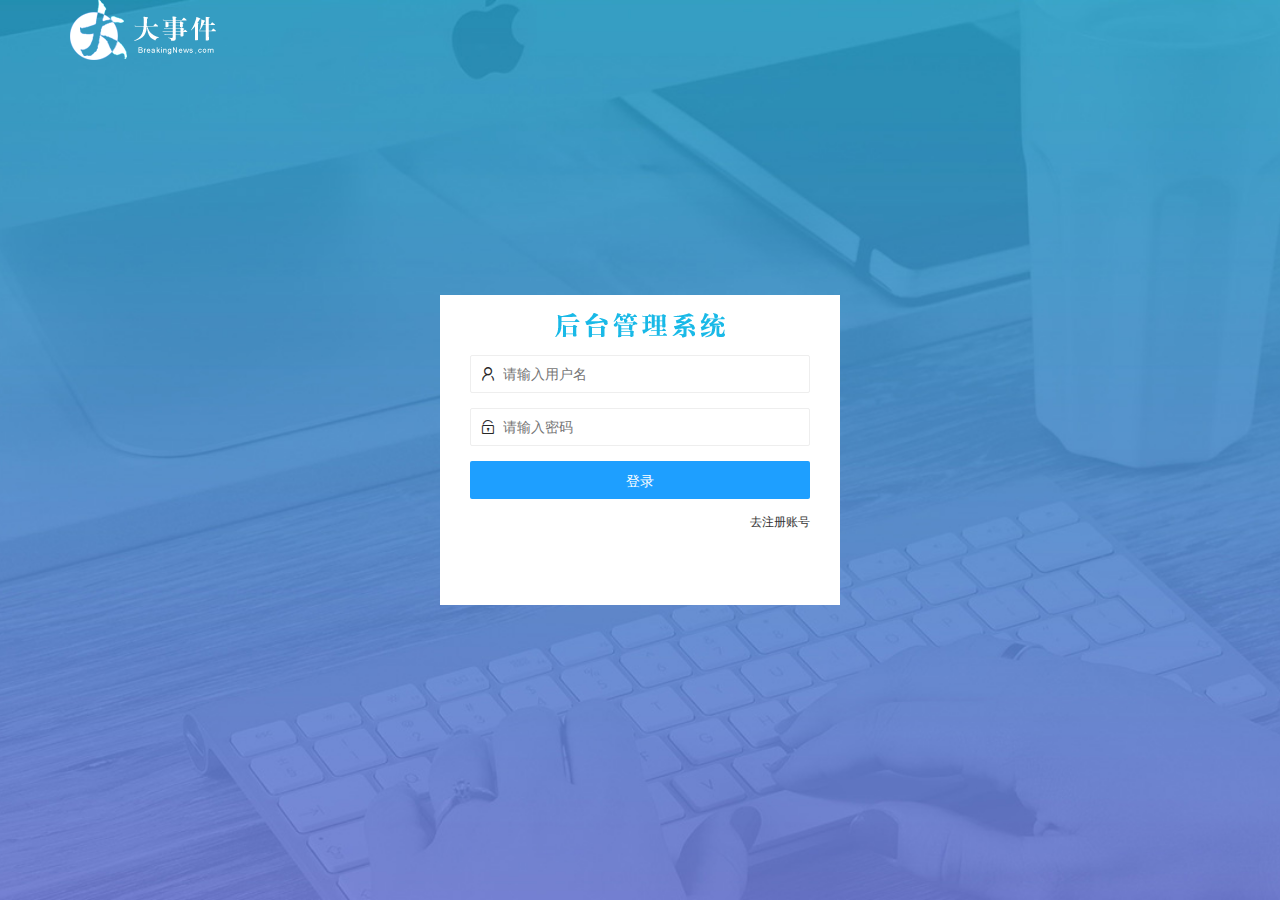
==== commit f47e431c: "完成了主页功能的开发" ====
--- a/login.html
+++ b/login.html
@@ -81,7 +81,7 @@
         </div>
     </div>
     <!-- 导入layui的js文件 -->
-    <script src="./assets/lib/layui/layui.all.js"></script>
+    <script src="./assets/lib/layui/layui.js"></script>
     <!-- 导入jQuery -->
     <script src="./assets/lib/jquery.js"></script>
     <!-- 导入自己的js脚本 -->
--- a/assets/lib/layui/css/layui.css
+++ b/assets/lib/layui/css/layui.css
@@ -1,2 +1 @@
-/** layui-v2.5.5 MIT License By https://www.layui.com */
- .layui-inline,img{display:inline-block;vertical-align:middle}h1,h2,h3,h4,h5,h6{font-weight:400}.layui-edge,.layui-header,.layui-inline,.layui-main{position:relative}.layui-body,.layui-edge,.layui-elip{overflow:hidden}.layui-btn,.layui-edge,.layui-inline,img{vertical-align:middle}.layui-btn,.layui-disabled,.layui-icon,.layui-unselect{-moz-user-select:none;-webkit-user-select:none;-ms-user-select:none}.layui-elip,.layui-form-checkbox span,.layui-form-pane .layui-form-label{text-overflow:ellipsis;white-space:nowrap}.layui-breadcrumb,.layui-tree-btnGroup{visibility:hidden}blockquote,body,button,dd,div,dl,dt,form,h1,h2,h3,h4,h5,h6,input,li,ol,p,pre,td,textarea,th,ul{margin:0;padding:0;-webkit-tap-highlight-color:rgba(0,0,0,0)}a:active,a:hover{outline:0}img{border:none}li{list-style:none}table{border-collapse:collapse;border-spacing:0}h4,h5,h6{font-size:100%}button,input,optgroup,option,select,textarea{font-family:inherit;font-size:inherit;font-style:inherit;font-weight:inherit;outline:0}pre{white-space:pre-wrap;white-space:-moz-pre-wrap;white-space:-pre-wrap;white-space:-o-pre-wrap;word-wrap:break-word}body{line-height:24px;font:14px Helvetica Neue,Helvetica,PingFang SC,Tahoma,Arial,sans-serif}hr{height:1px;margin:10px 0;border:0;clear:both}a{color:#333;text-decoration:none}a:hover{color:#777}a cite{font-style:normal;*cursor:pointer}.layui-border-box,.layui-border-box *{box-sizing:border-box}.layui-box,.layui-box *{box-sizing:content-box}.layui-clear{clear:both;*zoom:1}.layui-clear:after{content:'\20';clear:both;*zoom:1;display:block;height:0}.layui-inline{*display:inline;*zoom:1}.layui-edge{display:inline-block;width:0;height:0;border-width:6px;border-style:dashed;border-color:transparent}.layui-edge-top{top:-4px;border-bottom-color:#999;border-bottom-style:solid}.layui-edge-right{border-left-color:#999;border-left-style:solid}.layui-edge-bottom{top:2px;border-top-color:#999;border-top-style:solid}.layui-edge-left{border-right-color:#999;border-right-style:solid}.layui-disabled,.layui-disabled:hover{color:#d2d2d2!important;cursor:not-allowed!important}.layui-circle{border-radius:100%}.layui-show{display:block!important}.layui-hide{display:none!important}@font-face{font-family:layui-icon;src:url(../font/iconfont.eot?v=250);src:url(../font/iconfont.eot?v=250#iefix) format('embedded-opentype'),url(../font/iconfont.woff2?v=250) format('woff2'),url(../font/iconfont.woff?v=250) format('woff'),url(../font/iconfont.ttf?v=250) format('truetype'),url(../font/iconfont.svg?v=250#layui-icon) format('svg')}.layui-icon{font-family:layui-icon!important;font-size:16px;font-style:normal;-webkit-font-smoothing:antialiased;-moz-osx-font-smoothing:grayscale}.layui-icon-reply-fill:before{content:"\e611"}.layui-icon-set-fill:before{content:"\e614"}.layui-icon-menu-fill:before{content:"\e60f"}.layui-icon-search:before{content:"\e615"}.layui-icon-share:before{content:"\e641"}.layui-icon-set-sm:before{content:"\e620"}.layui-icon-engine:before{content:"\e628"}.layui-icon-close:before{content:"\1006"}.layui-icon-close-fill:before{content:"\1007"}.layui-icon-chart-screen:before{content:"\e629"}.layui-icon-star:before{content:"\e600"}.layui-icon-circle-dot:before{content:"\e617"}.layui-icon-chat:before{content:"\e606"}.layui-icon-release:before{content:"\e609"}.layui-icon-list:before{content:"\e60a"}.layui-icon-chart:before{content:"\e62c"}.layui-icon-ok-circle:before{content:"\1005"}.layui-icon-layim-theme:before{content:"\e61b"}.layui-icon-table:before{content:"\e62d"}.layui-icon-right:before{content:"\e602"}.layui-icon-left:before{content:"\e603"}.layui-icon-cart-simple:before{content:"\e698"}.layui-icon-face-cry:before{content:"\e69c"}.layui-icon-face-smile:before{content:"\e6af"}.layui-icon-survey:before{content:"\e6b2"}.layui-icon-tree:before{content:"\e62e"}.layui-icon-upload-circle:before{content:"\e62f"}.layui-icon-add-circle:before{content:"\e61f"}.layui-icon-download-circle:before{content:"\e601"}.layui-icon-templeate-1:before{content:"\e630"}.layui-icon-util:before{content:"\e631"}.layui-icon-face-surprised:before{content:"\e664"}.layui-icon-edit:before{content:"\e642"}.layui-icon-speaker:before{content:"\e645"}.layui-icon-down:before{content:"\e61a"}.layui-icon-file:before{content:"\e621"}.layui-icon-layouts:before{content:"\e632"}.layui-icon-rate-half:before{content:"\e6c9"}.layui-icon-add-circle-fine:before{content:"\e608"}.layui-icon-prev-circle:before{content:"\e633"}.layui-icon-read:before{content:"\e705"}.layui-icon-404:before{content:"\e61c"}.layui-icon-carousel:before{content:"\e634"}.layui-icon-help:before{content:"\e607"}.layui-icon-code-circle:before{content:"\e635"}.layui-icon-water:before{content:"\e636"}.layui-icon-username:before{content:"\e66f"}.layui-icon-find-fill:before{content:"\e670"}.layui-icon-about:before{content:"\e60b"}.layui-icon-location:before{content:"\e715"}.layui-icon-up:before{content:"\e619"}.layui-icon-pause:before{content:"\e651"}.layui-icon-date:before{content:"\e637"}.layui-icon-layim-uploadfile:before{content:"\e61d"}.layui-icon-delete:before{content:"\e640"}.layui-icon-play:before{content:"\e652"}.layui-icon-top:before{content:"\e604"}.layui-icon-friends:before{content:"\e612"}.layui-icon-refresh-3:before{content:"\e9aa"}.layui-icon-ok:before{content:"\e605"}.layui-icon-layer:before{content:"\e638"}.layui-icon-face-smile-fine:before{content:"\e60c"}.layui-icon-dollar:before{content:"\e659"}.layui-icon-group:before{content:"\e613"}.layui-icon-layim-download:before{content:"\e61e"}.layui-icon-picture-fine:before{content:"\e60d"}.layui-icon-link:before{content:"\e64c"}.layui-icon-diamond:before{content:"\e735"}.layui-icon-log:before{content:"\e60e"}.layui-icon-rate-solid:before{content:"\e67a"}.layui-icon-fonts-del:before{content:"\e64f"}.layui-icon-unlink:before{content:"\e64d"}.layui-icon-fonts-clear:before{content:"\e639"}.layui-icon-triangle-r:before{content:"\e623"}.layui-icon-circle:before{content:"\e63f"}.layui-icon-radio:before{content:"\e643"}.layui-icon-align-center:before{content:"\e647"}.layui-icon-align-right:before{content:"\e648"}.layui-icon-align-left:before{content:"\e649"}.layui-icon-loading-1:before{content:"\e63e"}.layui-icon-return:before{content:"\e65c"}.layui-icon-fonts-strong:before{content:"\e62b"}.layui-icon-upload:before{content:"\e67c"}.layui-icon-dialogue:before{content:"\e63a"}.layui-icon-video:before{content:"\e6ed"}.layui-icon-headset:before{content:"\e6fc"}.layui-icon-cellphone-fine:before{content:"\e63b"}.layui-icon-add-1:before{content:"\e654"}.layui-icon-face-smile-b:before{content:"\e650"}.layui-icon-fonts-html:before{content:"\e64b"}.layui-icon-form:before{content:"\e63c"}.layui-icon-cart:before{content:"\e657"}.layui-icon-camera-fill:before{content:"\e65d"}.layui-icon-tabs:before{content:"\e62a"}.layui-icon-fonts-code:before{content:"\e64e"}.layui-icon-fire:before{content:"\e756"}.layui-icon-set:before{content:"\e716"}.layui-icon-fonts-u:before{content:"\e646"}.layui-icon-triangle-d:before{content:"\e625"}.layui-icon-tips:before{content:"\e702"}.layui-icon-picture:before{content:"\e64a"}.layui-icon-more-vertical:before{content:"\e671"}.layui-icon-flag:before{content:"\e66c"}.layui-icon-loading:before{content:"\e63d"}.layui-icon-fonts-i:before{content:"\e644"}.layui-icon-refresh-1:before{content:"\e666"}.layui-icon-rmb:before{content:"\e65e"}.layui-icon-home:before{content:"\e68e"}.layui-icon-user:before{content:"\e770"}.layui-icon-notice:before{content:"\e667"}.layui-icon-login-weibo:before{content:"\e675"}.layui-icon-voice:before{content:"\e688"}.layui-icon-upload-drag:before{content:"\e681"}.layui-icon-login-qq:before{content:"\e676"}.layui-icon-snowflake:before{content:"\e6b1"}.layui-icon-file-b:before{content:"\e655"}.layui-icon-template:before{content:"\e663"}.layui-icon-auz:before{content:"\e672"}.layui-icon-console:before{content:"\e665"}.layui-icon-app:before{content:"\e653"}.layui-icon-prev:before{content:"\e65a"}.layui-icon-website:before{content:"\e7ae"}.layui-icon-next:before{content:"\e65b"}.layui-icon-component:before{content:"\e857"}.layui-icon-more:before{content:"\e65f"}.layui-icon-login-wechat:before{content:"\e677"}.layui-icon-shrink-right:before{content:"\e668"}.layui-icon-spread-left:before{content:"\e66b"}.layui-icon-camera:before{content:"\e660"}.layui-icon-note:before{content:"\e66e"}.layui-icon-refresh:before{content:"\e669"}.layui-icon-female:before{content:"\e661"}.layui-icon-male:before{content:"\e662"}.layui-icon-password:before{content:"\e673"}.layui-icon-senior:before{content:"\e674"}.layui-icon-theme:before{content:"\e66a"}.layui-icon-tread:before{content:"\e6c5"}.layui-icon-praise:before{content:"\e6c6"}.layui-icon-star-fill:before{content:"\e658"}.layui-icon-rate:before{content:"\e67b"}.layui-icon-template-1:before{content:"\e656"}.layui-icon-vercode:before{content:"\e679"}.layui-icon-cellphone:before{content:"\e678"}.layui-icon-screen-full:before{content:"\e622"}.layui-icon-screen-restore:before{content:"\e758"}.layui-icon-cols:before{content:"\e610"}.layui-icon-export:before{content:"\e67d"}.layui-icon-print:before{content:"\e66d"}.layui-icon-slider:before{content:"\e714"}.layui-icon-addition:before{content:"\e624"}.layui-icon-subtraction:before{content:"\e67e"}.layui-icon-service:before{content:"\e626"}.layui-icon-transfer:before{content:"\e691"}.layui-main{width:1140px;margin:0 auto}.layui-header{z-index:1000;height:60px}.layui-header a:hover{transition:all .5s;-webkit-transition:all .5s}.layui-side{position:fixed;left:0;top:0;bottom:0;z-index:999;width:200px;overflow-x:hidden}.layui-side-scroll{position:relative;width:220px;height:100%;overflow-x:hidden}.layui-body{position:absolute;left:200px;right:0;top:0;bottom:0;z-index:998;width:auto;overflow-y:auto;box-sizing:border-box}.layui-layout-body{overflow:hidden}.layui-layout-admin .layui-header{background-color:#23262E}.layui-layout-admin .layui-side{top:60px;width:200px;overflow-x:hidden}.layui-layout-admin .layui-body{position:fixed;top:60px;bottom:44px}.layui-layout-admin .layui-main{width:auto;margin:0 15px}.layui-layout-admin .layui-footer{position:fixed;left:200px;right:0;bottom:0;height:44px;line-height:44px;padding:0 15px;background-color:#eee}.layui-layout-admin .layui-logo{position:absolute;left:0;top:0;width:200px;height:100%;line-height:60px;text-align:center;color:#009688;font-size:16px}.layui-layout-admin .layui-header .layui-nav{background:0 0}.layui-layout-left{position:absolute!important;left:200px;top:0}.layui-layout-right{position:absolute!important;right:0;top:0}.layui-container{position:relative;margin:0 auto;padding:0 15px;box-sizing:border-box}.layui-fluid{position:relative;margin:0 auto;padding:0 15px}.layui-row:after,.layui-row:before{content:'';display:block;clear:both}.layui-col-lg1,.layui-col-lg10,.layui-col-lg11,.layui-col-lg12,.layui-col-lg2,.layui-col-lg3,.layui-col-lg4,.layui-col-lg5,.layui-col-lg6,.layui-col-lg7,.layui-col-lg8,.layui-col-lg9,.layui-col-md1,.layui-col-md10,.layui-col-md11,.layui-col-md12,.layui-col-md2,.layui-col-md3,.layui-col-md4,.layui-col-md5,.layui-col-md6,.layui-col-md7,.layui-col-md8,.layui-col-md9,.layui-col-sm1,.layui-col-sm10,.layui-col-sm11,.layui-col-sm12,.layui-col-sm2,.layui-col-sm3,.layui-col-sm4,.layui-col-sm5,.layui-col-sm6,.layui-col-sm7,.layui-col-sm8,.layui-col-sm9,.layui-col-xs1,.layui-col-xs10,.layui-col-xs11,.layui-col-xs12,.layui-col-xs2,.layui-col-xs3,.layui-col-xs4,.layui-col-xs5,.layui-col-xs6,.layui-col-xs7,.layui-col-xs8,.layui-col-xs9{position:relative;display:block;box-sizing:border-box}.layui-col-xs1,.layui-col-xs10,.layui-col-xs11,.layui-col-xs12,.layui-col-xs2,.layui-col-xs3,.layui-col-xs4,.layui-col-xs5,.layui-col-xs6,.layui-col-xs7,.layui-col-xs8,.layui-col-xs9{float:left}.layui-col-xs1{width:8.33333333%}.layui-col-xs2{width:16.66666667%}.layui-col-xs3{width:25%}.layui-col-xs4{width:33.33333333%}.layui-col-xs5{width:41.66666667%}.layui-col-xs6{width:50%}.layui-col-xs7{width:58.33333333%}.layui-col-xs8{width:66.66666667%}.layui-col-xs9{width:75%}.layui-col-xs10{width:83.33333333%}.layui-col-xs11{width:91.66666667%}.layui-col-xs12{width:100%}.layui-col-xs-offset1{margin-left:8.33333333%}.layui-col-xs-offset2{margin-left:16.66666667%}.layui-col-xs-offset3{margin-left:25%}.layui-col-xs-offset4{margin-left:33.33333333%}.layui-col-xs-offset5{margin-left:41.66666667%}.layui-col-xs-offset6{margin-left:50%}.layui-col-xs-offset7{margin-left:58.33333333%}.layui-col-xs-offset8{margin-left:66.66666667%}.layui-col-xs-offset9{margin-left:75%}.layui-col-xs-offset10{margin-left:83.33333333%}.layui-col-xs-offset11{margin-left:91.66666667%}.layui-col-xs-offset12{margin-left:100%}@media screen and (max-width:768px){.layui-hide-xs{display:none!important}.layui-show-xs-block{display:block!important}.layui-show-xs-inline{display:inline!important}.layui-show-xs-inline-block{display:inline-block!important}}@media screen and (min-width:768px){.layui-container{width:750px}.layui-hide-sm{display:none!important}.layui-show-sm-block{display:block!important}.layui-show-sm-inline{display:inline!important}.layui-show-sm-inline-block{display:inline-block!important}.layui-col-sm1,.layui-col-sm10,.layui-col-sm11,.layui-col-sm12,.layui-col-sm2,.layui-col-sm3,.layui-col-sm4,.layui-col-sm5,.layui-col-sm6,.layui-col-sm7,.layui-col-sm8,.layui-col-sm9{float:left}.layui-col-sm1{width:8.33333333%}.layui-col-sm2{width:16.66666667%}.layui-col-sm3{width:25%}.layui-col-sm4{width:33.33333333%}.layui-col-sm5{width:41.66666667%}.layui-col-sm6{width:50%}.layui-col-sm7{width:58.33333333%}.layui-col-sm8{width:66.66666667%}.layui-col-sm9{width:75%}.layui-col-sm10{width:83.33333333%}.layui-col-sm11{width:91.66666667%}.layui-col-sm12{width:100%}.layui-col-sm-offset1{margin-left:8.33333333%}.layui-col-sm-offset2{margin-left:16.66666667%}.layui-col-sm-offset3{margin-left:25%}.layui-col-sm-offset4{margin-left:33.33333333%}.layui-col-sm-offset5{margin-left:41.66666667%}.layui-col-sm-offset6{margin-left:50%}.layui-col-sm-offset7{margin-left:58.33333333%}.layui-col-sm-offset8{margin-left:66.66666667%}.layui-col-sm-offset9{margin-left:75%}.layui-col-sm-offset10{margin-left:83.33333333%}.layui-col-sm-offset11{margin-left:91.66666667%}.layui-col-sm-offset12{margin-left:100%}}@media screen and (min-width:992px){.layui-container{width:970px}.layui-hide-md{display:none!important}.layui-show-md-block{display:block!important}.layui-show-md-inline{display:inline!important}.layui-show-md-inline-block{display:inline-block!important}.layui-col-md1,.layui-col-md10,.layui-col-md11,.layui-col-md12,.layui-col-md2,.layui-col-md3,.layui-col-md4,.layui-col-md5,.layui-col-md6,.layui-col-md7,.layui-col-md8,.layui-col-md9{float:left}.layui-col-md1{width:8.33333333%}.layui-col-md2{width:16.66666667%}.layui-col-md3{width:25%}.layui-col-md4{width:33.33333333%}.layui-col-md5{width:41.66666667%}.layui-col-md6{width:50%}.layui-col-md7{width:58.33333333%}.layui-col-md8{width:66.66666667%}.layui-col-md9{width:75%}.layui-col-md10{width:83.33333333%}.layui-col-md11{width:91.66666667%}.layui-col-md12{width:100%}.layui-col-md-offset1{margin-left:8.33333333%}.layui-col-md-offset2{margin-left:16.66666667%}.layui-col-md-offset3{margin-left:25%}.layui-col-md-offset4{margin-left:33.33333333%}.layui-col-md-offset5{margin-left:41.66666667%}.layui-col-md-offset6{margin-left:50%}.layui-col-md-offset7{margin-left:58.33333333%}.layui-col-md-offset8{margin-left:66.66666667%}.layui-col-md-offset9{margin-left:75%}.layui-col-md-offset10{margin-left:83.33333333%}.layui-col-md-offset11{margin-left:91.66666667%}.layui-col-md-offset12{margin-left:100%}}@media screen and (min-width:1200px){.layui-container{width:1170px}.layui-hide-lg{display:none!important}.layui-show-lg-block{display:block!important}.layui-show-lg-inline{display:inline!important}.layui-show-lg-inline-block{display:inline-block!important}.layui-col-lg1,.layui-col-lg10,.layui-col-lg11,.layui-col-lg12,.layui-col-lg2,.layui-col-lg3,.layui-col-lg4,.layui-col-lg5,.layui-col-lg6,.layui-col-lg7,.layui-col-lg8,.layui-col-lg9{float:left}.layui-col-lg1{width:8.33333333%}.layui-col-lg2{width:16.66666667%}.layui-col-lg3{width:25%}.layui-col-lg4{width:33.33333333%}.layui-col-lg5{width:41.66666667%}.layui-col-lg6{width:50%}.layui-col-lg7{width:58.33333333%}.layui-col-lg8{width:66.66666667%}.layui-col-lg9{width:75%}.layui-col-lg10{width:83.33333333%}.layui-col-lg11{width:91.66666667%}.layui-col-lg12{width:100%}.layui-col-lg-offset1{margin-left:8.33333333%}.layui-col-lg-offset2{margin-left:16.66666667%}.layui-col-lg-offset3{margin-left:25%}.layui-col-lg-offset4{margin-left:33.33333333%}.layui-col-lg-offset5{margin-left:41.66666667%}.layui-col-lg-offset6{margin-left:50%}.layui-col-lg-offset7{margin-left:58.33333333%}.layui-col-lg-offset8{margin-left:66.66666667%}.layui-col-lg-offset9{margin-left:75%}.layui-col-lg-offset10{margin-left:83.33333333%}.layui-col-lg-offset11{margin-left:91.66666667%}.layui-col-lg-offset12{margin-left:100%}}.layui-col-space1{margin:-.5px}.layui-col-space1>*{padding:.5px}.layui-col-space3{margin:-1.5px}.layui-col-space3>*{padding:1.5px}.layui-col-space5{margin:-2.5px}.layui-col-space5>*{padding:2.5px}.layui-col-space8{margin:-3.5px}.layui-col-space8>*{padding:3.5px}.layui-col-space10{margin:-5px}.layui-col-space10>*{padding:5px}.layui-col-space12{margin:-6px}.layui-col-space12>*{padding:6px}.layui-col-space15{margin:-7.5px}.layui-col-space15>*{padding:7.5px}.layui-col-space18{margin:-9px}.layui-col-space18>*{padding:9px}.layui-col-space20{margin:-10px}.layui-col-space20>*{padding:10px}.layui-col-space22{margin:-11px}.layui-col-space22>*{padding:11px}.layui-col-space25{margin:-12.5px}.layui-col-space25>*{padding:12.5px}.layui-col-space30{margin:-15px}.layui-col-space30>*{padding:15px}.layui-btn,.layui-input,.layui-select,.layui-textarea,.layui-upload-button{outline:0;-webkit-appearance:none;transition:all .3s;-webkit-transition:all .3s;box-sizing:border-box}.layui-elem-quote{margin-bottom:10px;padding:15px;line-height:22px;border-left:5px solid #009688;border-radius:0 2px 2px 0;background-color:#f2f2f2}.layui-quote-nm{border-style:solid;border-width:1px 1px 1px 5px;background:0 0}.layui-elem-field{margin-bottom:10px;padding:0;border-width:1px;border-style:solid}.layui-elem-field legend{margin-left:20px;padding:0 10px;font-size:20px;font-weight:300}.layui-field-title{margin:10px 0 20px;border-width:1px 0 0}.layui-field-box{padding:10px 15px}.layui-field-title .layui-field-box{padding:10px 0}.layui-progress{position:relative;height:6px;border-radius:20px;background-color:#e2e2e2}.layui-progress-bar{position:absolute;left:0;top:0;width:0;max-width:100%;height:6px;border-radius:20px;text-align:right;background-color:#5FB878;transition:all .3s;-webkit-transition:all .3s}.layui-progress-big,.layui-progress-big .layui-progress-bar{height:18px;line-height:18px}.layui-progress-text{position:relative;top:-20px;line-height:18px;font-size:12px;color:#666}.layui-progress-big .layui-progress-text{position:static;padding:0 10px;color:#fff}.layui-collapse{border-width:1px;border-style:solid;border-radius:2px}.layui-colla-content,.layui-colla-item{border-top-width:1px;border-top-style:solid}.layui-colla-item:first-child{border-top:none}.layui-colla-title{position:relative;height:42px;line-height:42px;padding:0 15px 0 35px;color:#333;background-color:#f2f2f2;cursor:pointer;font-size:14px;overflow:hidden}.layui-colla-content{display:none;padding:10px 15px;line-height:22px;color:#666}.layui-colla-icon{position:absolute;left:15px;top:0;font-size:14px}.layui-card{margin-bottom:15px;border-radius:2px;background-color:#fff;box-shadow:0 1px 2px 0 rgba(0,0,0,.05)}.layui-card:last-child{margin-bottom:0}.layui-card-header{position:relative;height:42px;line-height:42px;padding:0 15px;border-bottom:1px solid #f6f6f6;color:#333;border-radius:2px 2px 0 0;font-size:14px}.layui-bg-black,.layui-bg-blue,.layui-bg-cyan,.layui-bg-green,.layui-bg-orange,.layui-bg-red{color:#fff!important}.layui-card-body{position:relative;padding:10px 15px;line-height:24px}.layui-card-body[pad15]{padding:15px}.layui-card-body[pad20]{padding:20px}.layui-card-body .layui-table{margin:5px 0}.layui-card .layui-tab{margin:0}.layui-panel-window{position:relative;padding:15px;border-radius:0;border-top:5px solid #E6E6E6;background-color:#fff}.layui-auxiliar-moving{position:fixed;left:0;right:0;top:0;bottom:0;width:100%;height:100%;background:0 0;z-index:9999999999}.layui-form-label,.layui-form-mid,.layui-form-select,.layui-input-block,.layui-input-inline,.layui-textarea{position:relative}.layui-bg-red{background-color:#FF5722!important}.layui-bg-orange{background-color:#FFB800!important}.layui-bg-green{background-color:#009688!important}.layui-bg-cyan{background-color:#2F4056!important}.layui-bg-blue{background-color:#1E9FFF!important}.layui-bg-black{background-color:#393D49!important}.layui-bg-gray{background-color:#eee!important;color:#666!important}.layui-badge-rim,.layui-colla-content,.layui-colla-item,.layui-collapse,.layui-elem-field,.layui-form-pane .layui-form-item[pane],.layui-form-pane .layui-form-label,.layui-input,.layui-layedit,.layui-layedit-tool,.layui-quote-nm,.layui-select,.layui-tab-bar,.layui-tab-card,.layui-tab-title,.layui-tab-title .layui-this:after,.layui-textarea{border-color:#e6e6e6}.layui-timeline-item:before,hr{background-color:#e6e6e6}.layui-text{line-height:22px;font-size:14px;color:#666}.layui-text h1,.layui-text h2,.layui-text h3{font-weight:500;color:#333}.layui-text h1{font-size:30px}.layui-text h2{font-size:24px}.layui-text h3{font-size:18px}.layui-text a:not(.layui-btn){color:#01AAED}.layui-text a:not(.layui-btn):hover{text-decoration:underline}.layui-text ul{padding:5px 0 5px 15px}.layui-text ul li{margin-top:5px;list-style-type:disc}.layui-text em,.layui-word-aux{color:#999!important;padding:0 5px!important}.layui-btn{display:inline-block;height:38px;line-height:38px;padding:0 18px;background-color:#009688;color:#fff;white-space:nowrap;text-align:center;font-size:14px;border:none;border-radius:2px;cursor:pointer}.layui-btn:hover{opacity:.8;filter:alpha(opacity=80);color:#fff}.layui-btn:active{opacity:1;filter:alpha(opacity=100)}.layui-btn+.layui-btn{margin-left:10px}.layui-btn-container{font-size:0}.layui-btn-container .layui-btn{margin-right:10px;margin-bottom:10px}.layui-btn-container .layui-btn+.layui-btn{margin-left:0}.layui-table .layui-btn-container .layui-btn{margin-bottom:9px}.layui-btn-radius{border-radius:100px}.layui-btn .layui-icon{margin-right:3px;font-size:18px;vertical-align:bottom;vertical-align:middle\9}.layui-btn-primary{border:1px solid #C9C9C9;background-color:#fff;color:#555}.layui-btn-primary:hover{border-color:#009688;color:#333}.layui-btn-normal{background-color:#1E9FFF}.layui-btn-warm{background-color:#FFB800}.layui-btn-danger{background-color:#FF5722}.layui-btn-checked{background-color:#5FB878}.layui-btn-disabled,.layui-btn-disabled:active,.layui-btn-disabled:hover{border:1px solid #e6e6e6;background-color:#FBFBFB;color:#C9C9C9;cursor:not-allowed;opacity:1}.layui-btn-lg{height:44px;line-height:44px;padding:0 25px;font-size:16px}.layui-btn-sm{height:30px;line-height:30px;padding:0 10px;font-size:12px}.layui-btn-sm i{font-size:16px!important}.layui-btn-xs{height:22px;line-height:22px;padding:0 5px;font-size:12px}.layui-btn-xs i{font-size:14px!important}.layui-btn-group{display:inline-block;vertical-align:middle;font-size:0}.layui-btn-group .layui-btn{margin-left:0!important;margin-right:0!important;border-left:1px solid rgba(255,255,255,.5);border-radius:0}.layui-btn-group .layui-btn-primary{border-left:none}.layui-btn-group .layui-btn-primary:hover{border-color:#C9C9C9;color:#009688}.layui-btn-group .layui-btn:first-child{border-left:none;border-radius:2px 0 0 2px}.layui-btn-group .layui-btn-primary:first-child{border-left:1px solid #c9c9c9}.layui-btn-group .layui-btn:last-child{border-radius:0 2px 2px 0}.layui-btn-group .layui-btn+.layui-btn{margin-left:0}.layui-btn-group+.layui-btn-group{margin-left:10px}.layui-btn-fluid{width:100%}.layui-input,.layui-select,.layui-textarea{height:38px;line-height:1.3;line-height:38px\9;border-width:1px;border-style:solid;background-color:#fff;border-radius:2px}.layui-input::-webkit-input-placeholder,.layui-select::-webkit-input-placeholder,.layui-textarea::-webkit-input-placeholder{line-height:1.3}.layui-input,.layui-textarea{display:block;width:100%;padding-left:10px}.layui-input:hover,.layui-textarea:hover{border-color:#D2D2D2!important}.layui-input:focus,.layui-textarea:focus{border-color:#C9C9C9!important}.layui-textarea{min-height:100px;height:auto;line-height:20px;padding:6px 10px;resize:vertical}.layui-select{padding:0 10px}.layui-form input[type=checkbox],.layui-form input[type=radio],.layui-form select{display:none}.layui-form [lay-ignore]{display:initial}.layui-form-item{margin-bottom:15px;clear:both;*zoom:1}.layui-form-item:after{content:'\20';clear:both;*zoom:1;display:block;height:0}.layui-form-label{float:left;display:block;padding:9px 15px;width:80px;font-weight:400;line-height:20px;text-align:right}.layui-form-label-col{display:block;float:none;padding:9px 0;line-height:20px;text-align:left}.layui-form-item .layui-inline{margin-bottom:5px;margin-right:10px}.layui-input-block{margin-left:110px;min-height:36px}.layui-input-inline{display:inline-block;vertical-align:middle}.layui-form-item .layui-input-inline{float:left;width:190px;margin-right:10px}.layui-form-text .layui-input-inline{width:auto}.layui-form-mid{float:left;display:block;padding:9px 0!important;line-height:20px;margin-right:10px}.layui-form-danger+.layui-form-select .layui-input,.layui-form-danger:focus{border-color:#FF5722!important}.layui-form-select .layui-input{padding-right:30px;cursor:pointer}.layui-form-select .layui-edge{position:absolute;right:10px;top:50%;margin-top:-3px;cursor:pointer;border-width:6px;border-top-color:#c2c2c2;border-top-style:solid;transition:all .3s;-webkit-transition:all .3s}.layui-form-select dl{display:none;position:absolute;left:0;top:42px;padding:5px 0;z-index:899;min-width:100%;border:1px solid #d2d2d2;max-height:300px;overflow-y:auto;background-color:#fff;border-radius:2px;box-shadow:0 2px 4px rgba(0,0,0,.12);box-sizing:border-box}.layui-form-select dl dd,.layui-form-select dl dt{padding:0 10px;line-height:36px;white-space:nowrap;overflow:hidden;text-overflow:ellipsis}.layui-form-select dl dt{font-size:12px;color:#999}.layui-form-select dl dd{cursor:pointer}.layui-form-select dl dd:hover{background-color:#f2f2f2;-webkit-transition:.5s all;transition:.5s all}.layui-form-select .layui-select-group dd{padding-left:20px}.layui-form-select dl dd.layui-select-tips{padding-left:10px!important;color:#999}.layui-form-select dl dd.layui-this{background-color:#5FB878;color:#fff}.layui-form-checkbox,.layui-form-select dl dd.layui-disabled{background-color:#fff}.layui-form-selected dl{display:block}.layui-form-checkbox,.layui-form-checkbox *,.layui-form-switch{display:inline-block;vertical-align:middle}.layui-form-selected .layui-edge{margin-top:-9px;-webkit-transform:rotate(180deg);transform:rotate(180deg);margin-top:-3px\9}:root .layui-form-selected .layui-edge{margin-top:-9px\0/IE9}.layui-form-selectup dl{top:auto;bottom:42px}.layui-select-none{margin:5px 0;text-align:center;color:#999}.layui-select-disabled .layui-disabled{border-color:#eee!important}.layui-select-disabled .layui-edge{border-top-color:#d2d2d2}.layui-form-checkbox{position:relative;height:30px;line-height:30px;margin-right:10px;padding-right:30px;cursor:pointer;font-size:0;-webkit-transition:.1s linear;transition:.1s linear;box-sizing:border-box}.layui-form-checkbox span{padding:0 10px;height:100%;font-size:14px;border-radius:2px 0 0 2px;background-color:#d2d2d2;color:#fff;overflow:hidden}.layui-form-checkbox:hover span{background-color:#c2c2c2}.layui-form-checkbox i{position:absolute;right:0;top:0;width:30px;height:28px;border:1px solid #d2d2d2;border-left:none;border-radius:0 2px 2px 0;color:#fff;font-size:20px;text-align:center}.layui-form-checkbox:hover i{border-color:#c2c2c2;color:#c2c2c2}.layui-form-checked,.layui-form-checked:hover{border-color:#5FB878}.layui-form-checked span,.layui-form-checked:hover span{background-color:#5FB878}.layui-form-checked i,.layui-form-checked:hover i{color:#5FB878}.layui-form-item .layui-form-checkbox{margin-top:4px}.layui-form-checkbox[lay-skin=primary]{height:auto!important;line-height:normal!important;min-width:18px;min-height:18px;border:none!important;margin-right:0;padding-left:28px;padding-right:0;background:0 0}.layui-form-checkbox[lay-skin=primary] span{padding-left:0;padding-right:15px;line-height:18px;background:0 0;color:#666}.layui-form-checkbox[lay-skin=primary] i{right:auto;left:0;width:16px;height:16px;line-height:16px;border:1px solid #d2d2d2;font-size:12px;border-radius:2px;background-color:#fff;-webkit-transition:.1s linear;transition:.1s linear}.layui-form-checkbox[lay-skin=primary]:hover i{border-color:#5FB878;color:#fff}.layui-form-checked[lay-skin=primary] i{border-color:#5FB878!important;background-color:#5FB878;color:#fff}.layui-checkbox-disbaled[lay-skin=primary] span{background:0 0!important;color:#c2c2c2}.layui-checkbox-disbaled[lay-skin=primary]:hover i{border-color:#d2d2d2}.layui-form-item .layui-form-checkbox[lay-skin=primary]{margin-top:10px}.layui-form-switch{position:relative;height:22px;line-height:22px;min-width:35px;padding:0 5px;margin-top:8px;border:1px solid #d2d2d2;border-radius:20px;cursor:pointer;background-color:#fff;-webkit-transition:.1s linear;transition:.1s linear}.layui-form-switch i{position:absolute;left:5px;top:3px;width:16px;height:16px;border-radius:20px;background-color:#d2d2d2;-webkit-transition:.1s linear;transition:.1s linear}.layui-form-switch em{position:relative;top:0;width:25px;margin-left:21px;padding:0!important;text-align:center!important;color:#999!important;font-style:normal!important;font-size:12px}.layui-form-onswitch{border-color:#5FB878;background-color:#5FB878}.layui-checkbox-disbaled,.layui-checkbox-disbaled i{border-color:#e2e2e2!important}.layui-form-onswitch i{left:100%;margin-left:-21px;background-color:#fff}.layui-form-onswitch em{margin-left:5px;margin-right:21px;color:#fff!important}.layui-checkbox-disbaled span{background-color:#e2e2e2!important}.layui-checkbox-disbaled:hover i{color:#fff!important}[lay-radio]{display:none}.layui-form-radio,.layui-form-radio *{display:inline-block;vertical-align:middle}.layui-form-radio{line-height:28px;margin:6px 10px 0 0;padding-right:10px;cursor:pointer;font-size:0}.layui-form-radio *{font-size:14px}.layui-form-radio>i{margin-right:8px;font-size:22px;color:#c2c2c2}.layui-form-radio>i:hover,.layui-form-radioed>i{color:#5FB878}.layui-radio-disbaled>i{color:#e2e2e2!important}.layui-form-pane .layui-form-label{width:110px;padding:8px 15px;height:38px;line-height:20px;border-width:1px;border-style:solid;border-radius:2px 0 0 2px;text-align:center;background-color:#FBFBFB;overflow:hidden;box-sizing:border-box}.layui-form-pane .layui-input-inline{margin-left:-1px}.layui-form-pane .layui-input-block{margin-left:110px;left:-1px}.layui-form-pane .layui-input{border-radius:0 2px 2px 0}.layui-form-pane .layui-form-text .layui-form-label{float:none;width:100%;border-radius:2px;box-sizing:border-box;text-align:left}.layui-form-pane .layui-form-text .layui-input-inline{display:block;margin:0;top:-1px;clear:both}.layui-form-pane .layui-form-text .layui-input-block{margin:0;left:0;top:-1px}.layui-form-pane .layui-form-text .layui-textarea{min-height:100px;border-radius:0 0 2px 2px}.layui-form-pane .layui-form-checkbox{margin:4px 0 4px 10px}.layui-form-pane .layui-form-radio,.layui-form-pane .layui-form-switch{margin-top:6px;margin-left:10px}.layui-form-pane .layui-form-item[pane]{position:relative;border-width:1px;border-style:solid}.layui-form-pane .layui-form-item[pane] .layui-form-label{position:absolute;left:0;top:0;height:100%;border-width:0 1px 0 0}.layui-form-pane .layui-form-item[pane] .layui-input-inline{margin-left:110px}@media screen and (max-width:450px){.layui-form-item .layui-form-label{text-overflow:ellipsis;overflow:hidden;white-space:nowrap}.layui-form-item .layui-inline{display:block;margin-right:0;margin-bottom:20px;clear:both}.layui-form-item .layui-inline:after{content:'\20';clear:both;display:block;height:0}.layui-form-item .layui-input-inline{display:block;float:none;left:-3px;width:auto;margin:0 0 10px 112px}.layui-form-item .layui-input-inline+.layui-form-mid{margin-left:110px;top:-5px;padding:0}.layui-form-item .layui-form-checkbox{margin-right:5px;margin-bottom:5px}}.layui-layedit{border-width:1px;border-style:solid;border-radius:2px}.layui-layedit-tool{padding:3px 5px;border-bottom-width:1px;border-bottom-style:solid;font-size:0}.layedit-tool-fixed{position:fixed;top:0;border-top:1px solid #e2e2e2}.layui-layedit-tool .layedit-tool-mid,.layui-layedit-tool .layui-icon{display:inline-block;vertical-align:middle;text-align:center;font-size:14px}.layui-layedit-tool .layui-icon{position:relative;width:32px;height:30px;line-height:30px;margin:3px 5px;color:#777;cursor:pointer;border-radius:2px}.layui-layedit-tool .layui-icon:hover{color:#393D49}.layui-layedit-tool .layui-icon:active{color:#000}.layui-layedit-tool .layedit-tool-active{background-color:#e2e2e2;color:#000}.layui-layedit-tool .layui-disabled,.layui-layedit-tool .layui-disabled:hover{color:#d2d2d2;cursor:not-allowed}.layui-layedit-tool .layedit-tool-mid{width:1px;height:18px;margin:0 10px;background-color:#d2d2d2}.layedit-tool-html{width:50px!important;font-size:30px!important}.layedit-tool-b,.layedit-tool-code,.layedit-tool-help{font-size:16px!important}.layedit-tool-d,.layedit-tool-face,.layedit-tool-image,.layedit-tool-unlink{font-size:18px!important}.layedit-tool-image input{position:absolute;font-size:0;left:0;top:0;width:100%;height:100%;opacity:.01;filter:Alpha(opacity=1);cursor:pointer}.layui-layedit-iframe iframe{display:block;width:100%}#LAY_layedit_code{overflow:hidden}.layui-laypage{display:inline-block;*display:inline;*zoom:1;vertical-align:middle;margin:10px 0;font-size:0}.layui-laypage>a:first-child,.layui-laypage>a:first-child em{border-radius:2px 0 0 2px}.layui-laypage>a:last-child,.layui-laypage>a:last-child em{border-radius:0 2px 2px 0}.layui-laypage>:first-child{margin-left:0!important}.layui-laypage>:last-child{margin-right:0!important}.layui-laypage a,.layui-laypage button,.layui-laypage input,.layui-laypage select,.layui-laypage span{border:1px solid #e2e2e2}.layui-laypage a,.layui-laypage span{display:inline-block;*display:inline;*zoom:1;vertical-align:middle;padding:0 15px;height:28px;line-height:28px;margin:0 -1px 5px 0;background-color:#fff;color:#333;font-size:12px}.layui-flow-more a *,.layui-laypage input,.layui-table-view select[lay-ignore]{display:inline-block}.layui-laypage a:hover{color:#009688}.layui-laypage em{font-style:normal}.layui-laypage .layui-laypage-spr{color:#999;font-weight:700}.layui-laypage a{text-decoration:none}.layui-laypage .layui-laypage-curr{position:relative}.layui-laypage .layui-laypage-curr em{position:relative;color:#fff}.layui-laypage .layui-laypage-curr .layui-laypage-em{position:absolute;left:-1px;top:-1px;padding:1px;width:100%;height:100%;background-color:#009688}.layui-laypage-em{border-radius:2px}.layui-laypage-next em,.layui-laypage-prev em{font-family:Sim sun;font-size:16px}.layui-laypage .layui-laypage-count,.layui-laypage .layui-laypage-limits,.layui-laypage .layui-laypage-refresh,.layui-laypage .layui-laypage-skip{margin-left:10px;margin-right:10px;padding:0;border:none}.layui-laypage .layui-laypage-limits,.layui-laypage .layui-laypage-refresh{vertical-align:top}.layui-laypage .layui-laypage-refresh i{font-size:18px;cursor:pointer}.layui-laypage select{height:22px;padding:3px;border-radius:2px;cursor:pointer}.layui-laypage .layui-laypage-skip{height:30px;line-height:30px;color:#999}.layui-laypage button,.layui-laypage input{height:30px;line-height:30px;border-radius:2px;vertical-align:top;background-color:#fff;box-sizing:border-box}.layui-laypage input{width:40px;margin:0 10px;padding:0 3px;text-align:center}.layui-laypage input:focus,.layui-laypage select:focus{border-color:#009688!important}.layui-laypage button{margin-left:10px;padding:0 10px;cursor:pointer}.layui-table,.layui-table-view{margin:10px 0}.layui-flow-more{margin:10px 0;text-align:center;color:#999;font-size:14px}.layui-flow-more a{height:32px;line-height:32px}.layui-flow-more a *{vertical-align:top}.layui-flow-more a cite{padding:0 20px;border-radius:3px;background-color:#eee;color:#333;font-style:normal}.layui-flow-more a cite:hover{opacity:.8}.layui-flow-more a i{font-size:30px;color:#737383}.layui-table{width:100%;background-color:#fff;color:#666}.layui-table tr{transition:all .3s;-webkit-transition:all .3s}.layui-table th{text-align:left;font-weight:400}.layui-table tbody tr:hover,.layui-table thead tr,.layui-table-click,.layui-table-header,.layui-table-hover,.layui-table-mend,.layui-table-patch,.layui-table-tool,.layui-table-total,.layui-table-total tr,.layui-table[lay-even] tr:nth-child(even){background-color:#f2f2f2}.layui-table td,.layui-table th,.layui-table-col-set,.layui-table-fixed-r,.layui-table-grid-down,.layui-table-header,.layui-table-page,.layui-table-tips-main,.layui-table-tool,.layui-table-total,.layui-table-view,.layui-table[lay-skin=line],.layui-table[lay-skin=row]{border-width:1px;border-style:solid;border-color:#e6e6e6}.layui-table td,.layui-table th{position:relative;padding:9px 15px;min-height:20px;line-height:20px;font-size:14px}.layui-table[lay-skin=line] td,.layui-table[lay-skin=line] th{border-width:0 0 1px}.layui-table[lay-skin=row] td,.layui-table[lay-skin=row] th{border-width:0 1px 0 0}.layui-table[lay-skin=nob] td,.layui-table[lay-skin=nob] th{border:none}.layui-table img{max-width:100px}.layui-table[lay-size=lg] td,.layui-table[lay-size=lg] th{padding:15px 30px}.layui-table-view .layui-table[lay-size=lg] .layui-table-cell{height:40px;line-height:40px}.layui-table[lay-size=sm] td,.layui-table[lay-size=sm] th{font-size:12px;padding:5px 10px}.layui-table-view .layui-table[lay-size=sm] .layui-table-cell{height:20px;line-height:20px}.layui-table[lay-data]{display:none}.layui-table-box{position:relative;overflow:hidden}.layui-table-view .layui-table{position:relative;width:auto;margin:0}.layui-table-view .layui-table[lay-skin=line]{border-width:0 1px 0 0}.layui-table-view .layui-table[lay-skin=row]{border-width:0 0 1px}.layui-table-view .layui-table td,.layui-table-view .layui-table th{padding:5px 0;border-top:none;border-left:none}.layui-table-view .layui-table th.layui-unselect .layui-table-cell span{cursor:pointer}.layui-table-view .layui-table td{cursor:default}.layui-table-view .layui-table td[data-edit=text]{cursor:text}.layui-table-view .layui-form-checkbox[lay-skin=primary] i{width:18px;height:18px}.layui-table-view .layui-form-radio{line-height:0;padding:0}.layui-table-view .layui-form-radio>i{margin:0;font-size:20px}.layui-table-init{position:absolute;left:0;top:0;width:100%;height:100%;text-align:center;z-index:110}.layui-table-init .layui-icon{position:absolute;left:50%;top:50%;margin:-15px 0 0 -15px;font-size:30px;color:#c2c2c2}.layui-table-header{border-width:0 0 1px;overflow:hidden}.layui-table-header .layui-table{margin-bottom:-1px}.layui-table-tool .layui-inline[lay-event]{position:relative;width:26px;height:26px;padding:5px;line-height:16px;margin-right:10px;text-align:center;color:#333;border:1px solid #ccc;cursor:pointer;-webkit-transition:.5s all;transition:.5s all}.layui-table-tool .layui-inline[lay-event]:hover{border:1px solid #999}.layui-table-tool-temp{padding-right:120px}.layui-table-tool-self{position:absolute;right:17px;top:10px}.layui-table-tool .layui-table-tool-self .layui-inline[lay-event]{margin:0 0 0 10px}.layui-table-tool-panel{position:absolute;top:29px;left:-1px;padding:5px 0;min-width:150px;min-height:40px;border:1px solid #d2d2d2;text-align:left;overflow-y:auto;background-color:#fff;box-shadow:0 2px 4px rgba(0,0,0,.12)}.layui-table-cell,.layui-table-tool-panel li{overflow:hidden;text-overflow:ellipsis;white-space:nowrap}.layui-table-tool-panel li{padding:0 10px;line-height:30px;-webkit-transition:.5s all;transition:.5s all}.layui-table-tool-panel li .layui-form-checkbox[lay-skin=primary]{width:100%;padding-left:28px}.layui-table-tool-panel li:hover{background-color:#f2f2f2}.layui-table-tool-panel li .layui-form-checkbox[lay-skin=primary] i{position:absolute;left:0;top:0}.layui-table-tool-panel li .layui-form-checkbox[lay-skin=primary] span{padding:0}.layui-table-tool .layui-table-tool-self .layui-table-tool-panel{left:auto;right:-1px}.layui-table-col-set{position:absolute;right:0;top:0;width:20px;height:100%;border-width:0 0 0 1px;background-color:#fff}.layui-table-sort{width:10px;height:20px;margin-left:5px;cursor:pointer!important}.layui-table-sort .layui-edge{position:absolute;left:5px;border-width:5px}.layui-table-sort .layui-table-sort-asc{top:3px;border-top:none;border-bottom-style:solid;border-bottom-color:#b2b2b2}.layui-table-sort .layui-table-sort-asc:hover{border-bottom-color:#666}.layui-table-sort .layui-table-sort-desc{bottom:5px;border-bottom:none;border-top-style:solid;border-top-color:#b2b2b2}.layui-table-sort .layui-table-sort-desc:hover{border-top-color:#666}.layui-table-sort[lay-sort=asc] .layui-table-sort-asc{border-bottom-color:#000}.layui-table-sort[lay-sort=desc] .layui-table-sort-desc{border-top-color:#000}.layui-table-cell{height:28px;line-height:28px;padding:0 15px;position:relative;box-sizing:border-box}.layui-table-cell .layui-form-checkbox[lay-skin=primary]{top:-1px;padding:0}.layui-table-cell .layui-table-link{color:#01AAED}.laytable-cell-checkbox,.laytable-cell-numbers,.laytable-cell-radio,.laytable-cell-space{padding:0;text-align:center}.layui-table-body{position:relative;overflow:auto;margin-right:-1px;margin-bottom:-1px}.layui-table-body .layui-none{line-height:26px;padding:15px;text-align:center;color:#999}.layui-table-fixed{position:absolute;left:0;top:0;z-index:101}.layui-table-fixed .layui-table-body{overflow:hidden}.layui-table-fixed-l{box-shadow:0 -1px 8px rgba(0,0,0,.08)}.layui-table-fixed-r{left:auto;right:-1px;border-width:0 0 0 1px;box-shadow:-1px 0 8px rgba(0,0,0,.08)}.layui-table-fixed-r .layui-table-header{position:relative;overflow:visible}.layui-table-mend{position:absolute;right:-49px;top:0;height:100%;width:50px}.layui-table-tool{position:relative;z-index:890;width:100%;min-height:50px;line-height:30px;padding:10px 15px;border-width:0 0 1px}.layui-table-tool .layui-btn-container{margin-bottom:-10px}.layui-table-page,.layui-table-total{border-width:1px 0 0;margin-bottom:-1px;overflow:hidden}.layui-table-page{position:relative;width:100%;padding:7px 7px 0;height:41px;font-size:12px;white-space:nowrap}.layui-table-page>div{height:26px}.layui-table-page .layui-laypage{margin:0}.layui-table-page .layui-laypage a,.layui-table-page .layui-laypage span{height:26px;line-height:26px;margin-bottom:10px;border:none;background:0 0}.layui-table-page .layui-laypage a,.layui-table-page .layui-laypage span.layui-laypage-curr{padding:0 12px}.layui-table-page .layui-laypage span{margin-left:0;padding:0}.layui-table-page .layui-laypage .layui-laypage-prev{margin-left:-7px!important}.layui-table-page .layui-laypage .layui-laypage-curr .layui-laypage-em{left:0;top:0;padding:0}.layui-table-page .layui-laypage button,.layui-table-page .layui-laypage input{height:26px;line-height:26px}.layui-table-page .layui-laypage input{width:40px}.layui-table-page .layui-laypage button{padding:0 10px}.layui-table-page select{height:18px}.layui-table-patch .layui-table-cell{padding:0;width:30px}.layui-table-edit{position:absolute;left:0;top:0;width:100%;height:100%;padding:0 14px 1px;border-radius:0;box-shadow:1px 1px 20px rgba(0,0,0,.15)}.layui-table-edit:focus{border-color:#5FB878!important}select.layui-table-edit{padding:0 0 0 10px;border-color:#C9C9C9}.layui-table-view .layui-form-checkbox,.layui-table-view .layui-form-radio,.layui-table-view .layui-form-switch{top:0;margin:0;box-sizing:content-box}.layui-table-view .layui-form-checkbox{top:-1px;height:26px;line-height:26px}.layui-table-view .layui-form-checkbox i{height:26px}.layui-table-grid .layui-table-cell{overflow:visible}.layui-table-grid-down{position:absolute;top:0;right:0;width:26px;height:100%;padding:5px 0;border-width:0 0 0 1px;text-align:center;background-color:#fff;color:#999;cursor:pointer}.layui-table-grid-down .layui-icon{position:absolute;top:50%;left:50%;margin:-8px 0 0 -8px}.layui-table-grid-down:hover{background-color:#fbfbfb}body .layui-table-tips .layui-layer-content{background:0 0;padding:0;box-shadow:0 1px 6px rgba(0,0,0,.12)}.layui-table-tips-main{margin:-44px 0 0 -1px;max-height:150px;padding:8px 15px;font-size:14px;overflow-y:scroll;background-color:#fff;color:#666}.layui-table-tips-c{position:absolute;right:-3px;top:-13px;width:20px;height:20px;padding:3px;cursor:pointer;background-color:#666;border-radius:50%;color:#fff}.layui-table-tips-c:hover{background-color:#777}.layui-table-tips-c:before{position:relative;right:-2px}.layui-upload-file{display:none!important;opacity:.01;filter:Alpha(opacity=1)}.layui-upload-drag,.layui-upload-form,.layui-upload-wrap{display:inline-block}.layui-upload-list{margin:10px 0}.layui-upload-choose{padding:0 10px;color:#999}.layui-upload-drag{position:relative;padding:30px;border:1px dashed #e2e2e2;background-color:#fff;text-align:center;cursor:pointer;color:#999}.layui-upload-drag .layui-icon{font-size:50px;color:#009688}.layui-upload-drag[lay-over]{border-color:#009688}.layui-upload-iframe{position:absolute;width:0;height:0;border:0;visibility:hidden}.layui-upload-wrap{position:relative;vertical-align:middle}.layui-upload-wrap .layui-upload-file{display:block!important;position:absolute;left:0;top:0;z-index:10;font-size:100px;width:100%;height:100%;opacity:.01;filter:Alpha(opacity=1);cursor:pointer}.layui-transfer-active,.layui-transfer-box{display:inline-block;vertical-align:middle}.layui-transfer-box,.layui-transfer-header,.layui-transfer-search{border-width:0;border-style:solid;border-color:#e6e6e6}.layui-transfer-box{position:relative;border-width:1px;width:200px;height:360px;border-radius:2px;background-color:#fff}.layui-transfer-box .layui-form-checkbox{width:100%;margin:0!important}.layui-transfer-header{height:38px;line-height:38px;padding:0 10px;border-bottom-width:1px}.layui-transfer-search{position:relative;padding:10px;border-bottom-width:1px}.layui-transfer-search .layui-input{height:32px;padding-left:30px;font-size:12px}.layui-transfer-search .layui-icon-search{position:absolute;left:20px;top:50%;margin-top:-8px;color:#666}.layui-transfer-active{margin:0 15px}.layui-transfer-active .layui-btn{display:block;margin:0;padding:0 15px;background-color:#5FB878;border-color:#5FB878;color:#fff}.layui-transfer-active .layui-btn-disabled{background-color:#FBFBFB;border-color:#e6e6e6;color:#C9C9C9}.layui-transfer-active .layui-btn:first-child{margin-bottom:15px}.layui-transfer-active .layui-btn .layui-icon{margin:0;font-size:14px!important}.layui-transfer-data{padding:5px 0;overflow:auto}.layui-transfer-data li{height:32px;line-height:32px;padding:0 10px}.layui-transfer-data li:hover{background-color:#f2f2f2;transition:.5s all}.layui-transfer-data .layui-none{padding:15px 10px;text-align:center;color:#999}.layui-nav{position:relative;padding:0 20px;background-color:#393D49;color:#fff;border-radius:2px;font-size:0;box-sizing:border-box}.layui-nav *{font-size:14px}.layui-nav .layui-nav-item{position:relative;display:inline-block;*display:inline;*zoom:1;vertical-align:middle;line-height:60px}.layui-nav .layui-nav-item a{display:block;padding:0 20px;color:#fff;color:rgba(255,255,255,.7);transition:all .3s;-webkit-transition:all .3s}.layui-nav .layui-this:after,.layui-nav-bar,.layui-nav-tree .layui-nav-itemed:after{position:absolute;left:0;top:0;width:0;height:5px;background-color:#5FB878;transition:all .2s;-webkit-transition:all .2s}.layui-nav-bar{z-index:1000}.layui-nav .layui-nav-item a:hover,.layui-nav .layui-this a{color:#fff}.layui-nav .layui-this:after{content:'';top:auto;bottom:0;width:100%}.layui-nav-img{width:30px;height:30px;margin-right:10px;border-radius:50%}.layui-nav .layui-nav-more{content:'';width:0;height:0;border-style:solid dashed dashed;border-color:#fff transparent transparent;overflow:hidden;cursor:pointer;transition:all .2s;-webkit-transition:all .2s;position:absolute;top:50%;right:3px;margin-top:-3px;border-width:6px;border-top-color:rgba(255,255,255,.7)}.layui-nav .layui-nav-mored,.layui-nav-itemed>a .layui-nav-more{margin-top:-9px;border-style:dashed dashed solid;border-color:transparent transparent #fff}.layui-nav-child{display:none;position:absolute;left:0;top:65px;min-width:100%;line-height:36px;padding:5px 0;box-shadow:0 2px 4px rgba(0,0,0,.12);border:1px solid #d2d2d2;background-color:#fff;z-index:100;border-radius:2px;white-space:nowrap}.layui-nav .layui-nav-child a{color:#333}.layui-nav .layui-nav-child a:hover{background-color:#f2f2f2;color:#000}.layui-nav-child dd{position:relative}.layui-nav .layui-nav-child dd.layui-this a,.layui-nav-child dd.layui-this{background-color:#5FB878;color:#fff}.layui-nav-child dd.layui-this:after{display:none}.layui-nav-tree{width:200px;padding:0}.layui-nav-tree .layui-nav-item{display:block;width:100%;line-height:45px}.layui-nav-tree .layui-nav-item a{position:relative;height:45px;line-height:45px;text-overflow:ellipsis;overflow:hidden;white-space:nowrap}.layui-nav-tree .layui-nav-item a:hover{background-color:#4E5465}.layui-nav-tree .layui-nav-bar{width:5px;height:0;background-color:#009688}.layui-nav-tree .layui-nav-child dd.layui-this,.layui-nav-tree .layui-nav-child dd.layui-this a,.layui-nav-tree .layui-this,.layui-nav-tree .layui-this>a,.layui-nav-tree .layui-this>a:hover{background-color:#009688;color:#fff}.layui-nav-tree .layui-this:after{display:none}.layui-nav-itemed>a,.layui-nav-tree .layui-nav-title a,.layui-nav-tree .layui-nav-title a:hover{color:#fff!important}.layui-nav-tree .layui-nav-child{position:relative;z-index:0;top:0;border:none;box-shadow:none}.layui-nav-tree .layui-nav-child a{height:40px;line-height:40px;color:#fff;color:rgba(255,255,255,.7)}.layui-nav-tree .layui-nav-child,.layui-nav-tree .layui-nav-child a:hover{background:0 0;color:#fff}.layui-nav-tree .layui-nav-more{right:10px}.layui-nav-itemed>.layui-nav-child{display:block;padding:0;background-color:rgba(0,0,0,.3)!important}.layui-nav-itemed>.layui-nav-child>.layui-this>.layui-nav-child{display:block}.layui-nav-side{position:fixed;top:0;bottom:0;left:0;overflow-x:hidden;z-index:999}.layui-bg-blue .layui-nav-bar,.layui-bg-blue .layui-nav-itemed:after,.layui-bg-blue .layui-this:after{background-color:#93D1FF}.layui-bg-blue .layui-nav-child dd.layui-this{background-color:#1E9FFF}.layui-bg-blue .layui-nav-itemed>a,.layui-nav-tree.layui-bg-blue .layui-nav-title a,.layui-nav-tree.layui-bg-blue .layui-nav-title a:hover{background-color:#007DDB!important}.layui-breadcrumb{font-size:0}.layui-breadcrumb>*{font-size:14px}.layui-breadcrumb a{color:#999!important}.layui-breadcrumb a:hover{color:#5FB878!important}.layui-breadcrumb a cite{color:#666;font-style:normal}.layui-breadcrumb span[lay-separator]{margin:0 10px;color:#999}.layui-tab{margin:10px 0;text-align:left!important}.layui-tab[overflow]>.layui-tab-title{overflow:hidden}.layui-tab-title{position:relative;left:0;height:40px;white-space:nowrap;font-size:0;border-bottom-width:1px;border-bottom-style:solid;transition:all .2s;-webkit-transition:all .2s}.layui-tab-title li{display:inline-block;*display:inline;*zoom:1;vertical-align:middle;font-size:14px;transition:all .2s;-webkit-transition:all .2s;position:relative;line-height:40px;min-width:65px;padding:0 15px;text-align:center;cursor:pointer}.layui-tab-title li a{display:block}.layui-tab-title .layui-this{color:#000}.layui-tab-title .layui-this:after{position:absolute;left:0;top:0;content:'';width:100%;height:41px;border-width:1px;border-style:solid;border-bottom-color:#fff;border-radius:2px 2px 0 0;box-sizing:border-box;pointer-events:none}.layui-tab-bar{position:absolute;right:0;top:0;z-index:10;width:30px;height:39px;line-height:39px;border-width:1px;border-style:solid;border-radius:2px;text-align:center;background-color:#fff;cursor:pointer}.layui-tab-bar .layui-icon{position:relative;display:inline-block;top:3px;transition:all .3s;-webkit-transition:all .3s}.layui-tab-item{display:none}.layui-tab-more{padding-right:30px;height:auto!important;white-space:normal!important}.layui-tab-more li.layui-this:after{border-bottom-color:#e2e2e2;border-radius:2px}.layui-tab-more .layui-tab-bar .layui-icon{top:-2px;top:3px\9;-webkit-transform:rotate(180deg);transform:rotate(180deg)}:root .layui-tab-more .layui-tab-bar .layui-icon{top:-2px\0/IE9}.layui-tab-content{padding:10px}.layui-tab-title li .layui-tab-close{position:relative;display:inline-block;width:18px;height:18px;line-height:20px;margin-left:8px;top:1px;text-align:center;font-size:14px;color:#c2c2c2;transition:all .2s;-webkit-transition:all .2s}.layui-tab-title li .layui-tab-close:hover{border-radius:2px;background-color:#FF5722;color:#fff}.layui-tab-brief>.layui-tab-title .layui-this{color:#009688}.layui-tab-brief>.layui-tab-more li.layui-this:after,.layui-tab-brief>.layui-tab-title .layui-this:after{border:none;border-radius:0;border-bottom:2px solid #5FB878}.layui-tab-brief[overflow]>.layui-tab-title .layui-this:after{top:-1px}.layui-tab-card{border-width:1px;border-style:solid;border-radius:2px;box-shadow:0 2px 5px 0 rgba(0,0,0,.1)}.layui-tab-card>.layui-tab-title{background-color:#f2f2f2}.layui-tab-card>.layui-tab-title li{margin-right:-1px;margin-left:-1px}.layui-tab-card>.layui-tab-title .layui-this{background-color:#fff}.layui-tab-card>.layui-tab-title .layui-this:after{border-top:none;border-width:1px;border-bottom-color:#fff}.layui-tab-card>.layui-tab-title .layui-tab-bar{height:40px;line-height:40px;border-radius:0;border-top:none;border-right:none}.layui-tab-card>.layui-tab-more .layui-this{background:0 0;color:#5FB878}.layui-tab-card>.layui-tab-more .layui-this:after{border:none}.layui-timeline{padding-left:5px}.layui-timeline-item{position:relative;padding-bottom:20px}.layui-timeline-axis{position:absolute;left:-5px;top:0;z-index:10;width:20px;height:20px;line-height:20px;background-color:#fff;color:#5FB878;border-radius:50%;text-align:center;cursor:pointer}.layui-timeline-axis:hover{color:#FF5722}.layui-timeline-item:before{content:'';position:absolute;left:5px;top:0;z-index:0;width:1px;height:100%}.layui-timeline-item:last-child:before{display:none}.layui-timeline-item:first-child:before{display:block}.layui-timeline-content{padding-left:25px}.layui-timeline-title{position:relative;margin-bottom:10px}.layui-badge,.layui-badge-dot,.layui-badge-rim{position:relative;display:inline-block;padding:0 6px;font-size:12px;text-align:center;background-color:#FF5722;color:#fff;border-radius:2px}.layui-badge{height:18px;line-height:18px}.layui-badge-dot{width:8px;height:8px;padding:0;border-radius:50%}.layui-badge-rim{height:18px;line-height:18px;border-width:1px;border-style:solid;background-color:#fff;color:#666}.layui-btn .layui-badge,.layui-btn .layui-badge-dot{margin-left:5px}.layui-nav .layui-badge,.layui-nav .layui-badge-dot{position:absolute;top:50%;margin:-8px 6px 0}.layui-tab-title .layui-badge,.layui-tab-title .layui-badge-dot{left:5px;top:-2px}.layui-carousel{position:relative;left:0;top:0;background-color:#f8f8f8}.layui-carousel>[carousel-item]{position:relative;width:100%;height:100%;overflow:hidden}.layui-carousel>[carousel-item]:before{position:absolute;content:'\e63d';left:50%;top:50%;width:100px;line-height:20px;margin:-10px 0 0 -50px;text-align:center;color:#c2c2c2;font-family:layui-icon!important;font-size:30px;font-style:normal;-webkit-font-smoothing:antialiased;-moz-osx-font-smoothing:grayscale}.layui-carousel>[carousel-item]>*{display:none;position:absolute;left:0;top:0;width:100%;height:100%;background-color:#f8f8f8;transition-duration:.3s;-webkit-transition-duration:.3s}.layui-carousel-updown>*{-webkit-transition:.3s ease-in-out up;transition:.3s ease-in-out up}.layui-carousel-arrow{display:none\9;opacity:0;position:absolute;left:10px;top:50%;margin-top:-18px;width:36px;height:36px;line-height:36px;text-align:center;font-size:20px;border:0;border-radius:50%;background-color:rgba(0,0,0,.2);color:#fff;-webkit-transition-duration:.3s;transition-duration:.3s;cursor:pointer}.layui-carousel-arrow[lay-type=add]{left:auto!important;right:10px}.layui-carousel:hover .layui-carousel-arrow[lay-type=add],.layui-carousel[lay-arrow=always] .layui-carousel-arrow[lay-type=add]{right:20px}.layui-carousel[lay-arrow=always] .layui-carousel-arrow{opacity:1;left:20px}.layui-carousel[lay-arrow=none] .layui-carousel-arrow{display:none}.layui-carousel-arrow:hover,.layui-carousel-ind ul:hover{background-color:rgba(0,0,0,.35)}.layui-carousel:hover .layui-carousel-arrow{display:block\9;opacity:1;left:20px}.layui-carousel-ind{position:relative;top:-35px;width:100%;line-height:0!important;text-align:center;font-size:0}.layui-carousel[lay-indicator=outside]{margin-bottom:30px}.layui-carousel[lay-indicator=outside] .layui-carousel-ind{top:10px}.layui-carousel[lay-indicator=outside] .layui-carousel-ind ul{background-color:rgba(0,0,0,.5)}.layui-carousel[lay-indicator=none] .layui-carousel-ind{display:none}.layui-carousel-ind ul{display:inline-block;padding:5px;background-color:rgba(0,0,0,.2);border-radius:10px;-webkit-transition-duration:.3s;transition-duration:.3s}.layui-carousel-ind li{display:inline-block;width:10px;height:10px;margin:0 3px;font-size:14px;background-color:#e2e2e2;background-color:rgba(255,255,255,.5);border-radius:50%;cursor:pointer;-webkit-transition-duration:.3s;transition-duration:.3s}.layui-carousel-ind li:hover{background-color:rgba(255,255,255,.7)}.layui-carousel-ind li.layui-this{background-color:#fff}.layui-carousel>[carousel-item]>.layui-carousel-next,.layui-carousel>[carousel-item]>.layui-carousel-prev,.layui-carousel>[carousel-item]>.layui-this{display:block}.layui-carousel>[carousel-item]>.layui-this{left:0}.layui-carousel>[carousel-item]>.layui-carousel-prev{left:-100%}.layui-carousel>[carousel-item]>.layui-carousel-next{left:100%}.layui-carousel>[carousel-item]>.layui-carousel-next.layui-carousel-left,.layui-carousel>[carousel-item]>.layui-carousel-prev.layui-carousel-right{left:0}.layui-carousel>[carousel-item]>.layui-this.layui-carousel-left{left:-100%}.layui-carousel>[carousel-item]>.layui-this.layui-carousel-right{left:100%}.layui-carousel[lay-anim=updown] .layui-carousel-arrow{left:50%!important;top:20px;margin:0 0 0 -18px}.layui-carousel[lay-anim=updown]>[carousel-item]>*,.layui-carousel[lay-anim=fade]>[carousel-item]>*{left:0!important}.layui-carousel[lay-anim=updown] .layui-carousel-arrow[lay-type=add]{top:auto!important;bottom:20px}.layui-carousel[lay-anim=updown] .layui-carousel-ind{position:absolute;top:50%;right:20px;width:auto;height:auto}.layui-carousel[lay-anim=updown] .layui-carousel-ind ul{padding:3px 5px}.layui-carousel[lay-anim=updown] .layui-carousel-ind li{display:block;margin:6px 0}.layui-carousel[lay-anim=updown]>[carousel-item]>.layui-this{top:0}.layui-carousel[lay-anim=updown]>[carousel-item]>.layui-carousel-prev{top:-100%}.layui-carousel[lay-anim=updown]>[carousel-item]>.layui-carousel-next{top:100%}.layui-carousel[lay-anim=updown]>[carousel-item]>.layui-carousel-next.layui-carousel-left,.layui-carousel[lay-anim=updown]>[carousel-item]>.layui-carousel-prev.layui-carousel-right{top:0}.layui-carousel[lay-anim=updown]>[carousel-item]>.layui-this.layui-carousel-left{top:-100%}.layui-carousel[lay-anim=updown]>[carousel-item]>.layui-this.layui-carousel-right{top:100%}.layui-carousel[lay-anim=fade]>[carousel-item]>.layui-carousel-next,.layui-carousel[lay-anim=fade]>[carousel-item]>.layui-carousel-prev{opacity:0}.layui-carousel[lay-anim=fade]>[carousel-item]>.layui-carousel-next.layui-carousel-left,.layui-carousel[lay-anim=fade]>[carousel-item]>.layui-carousel-prev.layui-carousel-right{opacity:1}.layui-carousel[lay-anim=fade]>[carousel-item]>.layui-this.layui-carousel-left,.layui-carousel[lay-anim=fade]>[carousel-item]>.layui-this.layui-carousel-right{opacity:0}.layui-fixbar{position:fixed;right:15px;bottom:15px;z-index:999999}.layui-fixbar li{width:50px;height:50px;line-height:50px;margin-bottom:1px;text-align:center;cursor:pointer;font-size:30px;background-color:#9F9F9F;color:#fff;border-radius:2px;opacity:.95}.layui-fixbar li:hover{opacity:.85}.layui-fixbar li:active{opacity:1}.layui-fixbar .layui-fixbar-top{display:none;font-size:40px}body .layui-util-face{border:none;background:0 0}body .layui-util-face .layui-layer-content{padding:0;background-color:#fff;color:#666;box-shadow:none}.layui-util-face .layui-layer-TipsG{display:none}.layui-util-face ul{position:relative;width:372px;padding:10px;border:1px solid #D9D9D9;background-color:#fff;box-shadow:0 0 20px rgba(0,0,0,.2)}.layui-util-face ul li{cursor:pointer;float:left;border:1px solid #e8e8e8;height:22px;width:26px;overflow:hidden;margin:-1px 0 0 -1px;padding:4px 2px;text-align:center}.layui-util-face ul li:hover{position:relative;z-index:2;border:1px solid #eb7350;background:#fff9ec}.layui-code{position:relative;margin:10px 0;padding:15px;line-height:20px;border:1px solid #ddd;border-left-width:6px;background-color:#F2F2F2;color:#333;font-family:Courier New;font-size:12px}.layui-rate,.layui-rate *{display:inline-block;vertical-align:middle}.layui-rate{padding:10px 5px 10px 0;font-size:0}.layui-rate li i.layui-icon{font-size:20px;color:#FFB800;margin-right:5px;transition:all .3s;-webkit-transition:all .3s}.layui-rate li i:hover{cursor:pointer;transform:scale(1.12);-webkit-transform:scale(1.12)}.layui-rate[readonly] li i:hover{cursor:default;transform:scale(1)}.layui-colorpicker{width:26px;height:26px;border:1px solid #e6e6e6;padding:5px;border-radius:2px;line-height:24px;display:inline-block;cursor:pointer;transition:all .3s;-webkit-transition:all .3s}.layui-colorpicker:hover{border-color:#d2d2d2}.layui-colorpicker.layui-colorpicker-lg{width:34px;height:34px;line-height:32px}.layui-colorpicker.layui-colorpicker-sm{width:24px;height:24px;line-height:22px}.layui-colorpicker.layui-colorpicker-xs{width:22px;height:22px;line-height:20px}.layui-colorpicker-trigger-bgcolor{display:block;background:url([data-uri]);border-radius:2px}.layui-colorpicker-trigger-span{display:block;height:100%;box-sizing:border-box;border:1px solid rgba(0,0,0,.15);border-radius:2px;text-align:center}.layui-colorpicker-trigger-i{display:inline-block;color:#FFF;font-size:12px}.layui-colorpicker-trigger-i.layui-icon-close{color:#999}.layui-colorpicker-main{position:absolute;z-index:66666666;width:280px;padding:7px;background:#FFF;border:1px solid #d2d2d2;border-radius:2px;box-shadow:0 2px 4px rgba(0,0,0,.12)}.layui-colorpicker-main-wrapper{height:180px;position:relative}.layui-colorpicker-basis{width:260px;height:100%;position:relative}.layui-colorpicker-basis-white{width:100%;height:100%;position:absolute;top:0;left:0;background:linear-gradient(90deg,#FFF,hsla(0,0%,100%,0))}.layui-colorpicker-basis-black{width:100%;height:100%;position:absolute;top:0;left:0;background:linear-gradient(0deg,#000,transparent)}.layui-colorpicker-basis-cursor{width:10px;height:10px;border:1px solid #FFF;border-radius:50%;position:absolute;top:-3px;right:-3px;cursor:pointer}.layui-colorpicker-side{position:absolute;top:0;right:0;width:12px;height:100%;background:linear-gradient(red,#FF0,#0F0,#0FF,#00F,#F0F,red)}.layui-colorpicker-side-slider{width:100%;height:5px;box-shadow:0 0 1px #888;box-sizing:border-box;background:#FFF;border-radius:1px;border:1px solid #f0f0f0;cursor:pointer;position:absolute;left:0}.layui-colorpicker-main-alpha{display:none;height:12px;margin-top:7px;background:url([data-uri])}.layui-colorpicker-alpha-bgcolor{height:100%;position:relative}.layui-colorpicker-alpha-slider{width:5px;height:100%;box-shadow:0 0 1px #888;box-sizing:border-box;background:#FFF;border-radius:1px;border:1px solid #f0f0f0;cursor:pointer;position:absolute;top:0}.layui-colorpicker-main-pre{padding-top:7px;font-size:0}.layui-colorpicker-pre{width:20px;height:20px;border-radius:2px;display:inline-block;margin-left:6px;margin-bottom:7px;cursor:pointer}.layui-colorpicker-pre:nth-child(11n+1){margin-left:0}.layui-colorpicker-pre-isalpha{background:url([data-uri])}.layui-colorpicker-pre.layui-this{box-shadow:0 0 3px 2px rgba(0,0,0,.15)}.layui-colorpicker-pre>div{height:100%;border-radius:2px}.layui-colorpicker-main-input{text-align:right;padding-top:7px}.layui-colorpicker-main-input .layui-btn-container .layui-btn{margin:0 0 0 10px}.layui-colorpicker-main-input div.layui-inline{float:left;margin-right:10px;font-size:14px}.layui-colorpicker-main-input input.layui-input{width:150px;height:30px;color:#666}.layui-slider{height:4px;background:#e2e2e2;border-radius:3px;position:relative;cursor:pointer}.layui-slider-bar{border-radius:3px;position:absolute;height:100%}.layui-slider-step{position:absolute;top:0;width:4px;height:4px;border-radius:50%;background:#FFF;-webkit-transform:translateX(-50%);transform:translateX(-50%)}.layui-slider-wrap{width:36px;height:36px;position:absolute;top:-16px;-webkit-transform:translateX(-50%);transform:translateX(-50%);z-index:10;text-align:center}.layui-slider-wrap-btn{width:12px;height:12px;border-radius:50%;background:#FFF;display:inline-block;vertical-align:middle;cursor:pointer;transition:.3s}.layui-slider-wrap:after{content:"";height:100%;display:inline-block;vertical-align:middle}.layui-slider-wrap-btn.layui-slider-hover,.layui-slider-wrap-btn:hover{transform:scale(1.2)}.layui-slider-wrap-btn.layui-disabled:hover{transform:scale(1)!important}.layui-slider-tips{position:absolute;top:-42px;z-index:66666666;white-space:nowrap;display:none;-webkit-transform:translateX(-50%);transform:translateX(-50%);color:#FFF;background:#000;border-radius:3px;height:25px;line-height:25px;padding:0 10px}.layui-slider-tips:after{content:'';position:absolute;bottom:-12px;left:50%;margin-left:-6px;width:0;height:0;border-width:6px;border-style:solid;border-color:#000 transparent transparent}.layui-slider-input{width:70px;height:32px;border:1px solid #e6e6e6;border-radius:3px;font-size:16px;line-height:32px;position:absolute;right:0;top:-15px}.layui-slider-input-btn{display:none;position:absolute;top:0;right:0;width:20px;height:100%;border-left:1px solid #d2d2d2}.layui-slider-input-btn i{cursor:pointer;position:absolute;right:0;bottom:0;width:20px;height:50%;font-size:12px;line-height:16px;text-align:center;color:#999}.layui-slider-input-btn i:first-child{top:0;border-bottom:1px solid #d2d2d2}.layui-slider-input-txt{height:100%;font-size:14px}.layui-slider-input-txt input{height:100%;border:none}.layui-slider-input-btn i:hover{color:#009688}.layui-slider-vertical{width:4px;margin-left:34px}.layui-slider-vertical .layui-slider-bar{width:4px}.layui-slider-vertical .layui-slider-step{top:auto;left:0;-webkit-transform:translateY(50%);transform:translateY(50%)}.layui-slider-vertical .layui-slider-wrap{top:auto;left:-16px;-webkit-transform:translateY(50%);transform:translateY(50%)}.layui-slider-vertical .layui-slider-tips{top:auto;left:2px}@media \0screen{.layui-slider-wrap-btn{margin-left:-20px}.layui-slider-vertical .layui-slider-wrap-btn{margin-left:0;margin-bottom:-20px}.layui-slider-vertical .layui-slider-tips{margin-left:-8px}.layui-slider>span{margin-left:8px}}.layui-tree{line-height:22px}.layui-tree .layui-form-checkbox{margin:0!important}.layui-tree-set{width:100%;position:relative}.layui-tree-pack{display:none;padding-left:20px;position:relative}.layui-tree-iconClick,.layui-tree-main{display:inline-block;vertical-align:middle}.layui-tree-line .layui-tree-pack{padding-left:27px}.layui-tree-line .layui-tree-set .layui-tree-set:after{content:'';position:absolute;top:14px;left:-9px;width:17px;height:0;border-top:1px dotted #c0c4cc}.layui-tree-entry{position:relative;padding:3px 0;height:20px;white-space:nowrap}.layui-tree-entry:hover{background-color:#eee}.layui-tree-line .layui-tree-entry:hover{background-color:rgba(0,0,0,0)}.layui-tree-line .layui-tree-entry:hover .layui-tree-txt{color:#999;text-decoration:underline;transition:.3s}.layui-tree-main{cursor:pointer;padding-right:10px}.layui-tree-line .layui-tree-set:before{content:'';position:absolute;top:0;left:-9px;width:0;height:100%;border-left:1px dotted #c0c4cc}.layui-tree-line .layui-tree-set.layui-tree-setLineShort:before{height:13px}.layui-tree-line .layui-tree-set.layui-tree-setHide:before{height:0}.layui-tree-iconClick{position:relative;height:20px;line-height:20px;margin:0 10px;color:#c0c4cc}.layui-tree-icon{height:12px;line-height:12px;width:12px;text-align:center;border:1px solid #c0c4cc}.layui-tree-iconClick .layui-icon{font-size:18px}.layui-tree-icon .layui-icon{font-size:12px;color:#666}.layui-tree-iconArrow{padding:0 5px}.layui-tree-iconArrow:after{content:'';position:absolute;left:4px;top:3px;z-index:100;width:0;height:0;border-width:5px;border-style:solid;border-color:transparent transparent transparent #c0c4cc;transition:.5s}.layui-tree-btnGroup,.layui-tree-editInput{position:relative;vertical-align:middle;display:inline-block}.layui-tree-spread>.layui-tree-entry>.layui-tree-iconClick>.layui-tree-iconArrow:after{transform:rotate(90deg) translate(3px,4px)}.layui-tree-txt{display:inline-block;vertical-align:middle;color:#555}.layui-tree-search{margin-bottom:15px;color:#666}.layui-tree-btnGroup .layui-icon{display:inline-block;vertical-align:middle;padding:0 2px;cursor:pointer}.layui-tree-btnGroup .layui-icon:hover{color:#999;transition:.3s}.layui-tree-entry:hover .layui-tree-btnGroup{visibility:visible}.layui-tree-editInput{height:20px;line-height:20px;padding:0 3px;border:none;background-color:rgba(0,0,0,.05)}.layui-tree-emptyText{text-align:center;color:#999}.layui-anim{-webkit-animation-duration:.3s;animation-duration:.3s;-webkit-animation-fill-mode:both;animation-fill-mode:both}.layui-anim.layui-icon{display:inline-block}.layui-anim-loop{-webkit-animation-iteration-count:infinite;animation-iteration-count:infinite}.layui-trans,.layui-trans a{transition:all .3s;-webkit-transition:all .3s}@-webkit-keyframes layui-rotate{from{-webkit-transform:rotate(0)}to{-webkit-transform:rotate(360deg)}}@keyframes layui-rotate{from{transform:rotate(0)}to{transform:rotate(360deg)}}.layui-anim-rotate{-webkit-animation-name:layui-rotate;animation-name:layui-rotate;-webkit-animation-duration:1s;animation-duration:1s;-webkit-animation-timing-function:linear;animation-timing-function:linear}@-webkit-keyframes layui-up{from{-webkit-transform:translate3d(0,100%,0);opacity:.3}to{-webkit-transform:translate3d(0,0,0);opacity:1}}@keyframes layui-up{from{transform:translate3d(0,100%,0);opacity:.3}to{transform:translate3d(0,0,0);opacity:1}}.layui-anim-up{-webkit-animation-name:layui-up;animation-name:layui-up}@-webkit-keyframes layui-upbit{from{-webkit-transform:translate3d(0,30px,0);opacity:.3}to{-webkit-transform:translate3d(0,0,0);opacity:1}}@keyframes layui-upbit{from{transform:translate3d(0,30px,0);opacity:.3}to{transform:translate3d(0,0,0);opacity:1}}.layui-anim-upbit{-webkit-animation-name:layui-upbit;animation-name:layui-upbit}@-webkit-keyframes layui-scale{0%{opacity:.3;-webkit-transform:scale(.5)}100%{opacity:1;-webkit-transform:scale(1)}}@keyframes layui-scale{0%{opacity:.3;-ms-transform:scale(.5);transform:scale(.5)}100%{opacity:1;-ms-transform:scale(1);transform:scale(1)}}.layui-anim-scale{-webkit-animation-name:layui-scale;animation-name:layui-scale}@-webkit-keyframes layui-scale-spring{0%{opacity:.5;-webkit-transform:scale(.5)}80%{opacity:.8;-webkit-transform:scale(1.1)}100%{opacity:1;-webkit-transform:scale(1)}}@keyframes layui-scale-spring{0%{opacity:.5;transform:scale(.5)}80%{opacity:.8;transform:scale(1.1)}100%{opacity:1;transform:scale(1)}}.layui-anim-scaleSpring{-webkit-animation-name:layui-scale-spring;animation-name:layui-scale-spring}@-webkit-keyframes layui-fadein{0%{opacity:0}100%{opacity:1}}@keyframes layui-fadein{0%{opacity:0}100%{opacity:1}}.layui-anim-fadein{-webkit-animation-name:layui-fadein;animation-name:layui-fadein}@-webkit-keyframes layui-fadeout{0%{opacity:1}100%{opacity:0}}@keyframes layui-fadeout{0%{opacity:1}100%{opacity:0}}.layui-anim-fadeout{-webkit-animation-name:layui-fadeout;animation-name:layui-fadeout}+.layui-inline,img{display:inline-block;vertical-align:middle}h1,h2,h3,h4,h5,h6{font-weight:400}a,body{color:#333}.layui-edge,.layui-header,.layui-inline,.layui-main{position:relative}.layui-edge,hr{height:0;overflow:hidden}.layui-layout-body,.layui-side,.layui-side-scroll{overflow-x:hidden}.layui-edge,.layui-elip,hr{overflow:hidden}.layui-btn,.layui-edge,.layui-inline,img{vertical-align:middle}.layui-btn,.layui-disabled,.layui-icon,.layui-unselect{-moz-user-select:none;-webkit-user-select:none;-ms-user-select:none}blockquote,body,button,dd,div,dl,dt,form,h1,h2,h3,h4,h5,h6,input,li,ol,p,pre,td,textarea,th,ul{margin:0;padding:0;-webkit-tap-highlight-color:rgba(0,0,0,0)}a:active,a:hover{outline:0}img{border:none}li{list-style:none}table{border-collapse:collapse;border-spacing:0}h4,h5,h6{font-size:100%}button,input,optgroup,option,select,textarea{font-family:inherit;font-size:inherit;font-style:inherit;font-weight:inherit;outline:0}pre{white-space:pre-wrap;white-space:-moz-pre-wrap;white-space:-pre-wrap;white-space:-o-pre-wrap;word-wrap:break-word}body{line-height:1.6;color:rgba(0,0,0,.85);font:14px Helvetica Neue,Helvetica,PingFang SC,Tahoma,Arial,sans-serif}hr{line-height:0;margin:10px 0;padding:0;border:none!important;border-bottom:1px solid #eee!important;clear:both;background:0 0}a{text-decoration:none}a:hover{color:#777}a cite{font-style:normal;*cursor:pointer}.layui-border-box,.layui-border-box *{box-sizing:border-box}.layui-box,.layui-box *{box-sizing:content-box}.layui-clear{clear:both;*zoom:1}.layui-clear:after{content:'\20';clear:both;*zoom:1;display:block;height:0}.layui-inline{*display:inline;*zoom:1}.layui-btn,.layui-btn-group,.layui-edge{display:inline-block}.layui-edge{width:0;border-width:6px;border-style:dashed;border-color:transparent}.layui-edge-top{top:-4px;border-bottom-color:#999;border-bottom-style:solid}.layui-edge-right{border-left-color:#999;border-left-style:solid}.layui-edge-bottom{top:2px;border-top-color:#999;border-top-style:solid}.layui-edge-left{border-right-color:#999;border-right-style:solid}.layui-elip{text-overflow:ellipsis;white-space:nowrap}.layui-disabled,.layui-disabled:hover{color:#d2d2d2!important;cursor:not-allowed!important}.layui-circle{border-radius:100%}.layui-show{display:block!important}.layui-hide{display:none!important}.layui-show-v{visibility:visible!important}.layui-hide-v{visibility:hidden!important}@font-face{font-family:layui-icon;src:url(../font/iconfont.eot?v=256);src:url(../font/iconfont.eot?v=256#iefix) format('embedded-opentype'),url(../font/iconfont.woff2?v=256) format('woff2'),url(../font/iconfont.woff?v=256) format('woff'),url(../font/iconfont.ttf?v=256) format('truetype'),url(../font/iconfont.svg?v=256#layui-icon) format('svg')}.layui-icon{font-family:layui-icon!important;font-size:16px;font-style:normal;-webkit-font-smoothing:antialiased;-moz-osx-font-smoothing:grayscale}.layui-icon-reply-fill:before{content:"\e611"}.layui-icon-set-fill:before{content:"\e614"}.layui-icon-menu-fill:before{content:"\e60f"}.layui-icon-search:before{content:"\e615"}.layui-icon-share:before{content:"\e641"}.layui-icon-set-sm:before{content:"\e620"}.layui-icon-engine:before{content:"\e628"}.layui-icon-close:before{content:"\1006"}.layui-icon-close-fill:before{content:"\1007"}.layui-icon-chart-screen:before{content:"\e629"}.layui-icon-star:before{content:"\e600"}.layui-icon-circle-dot:before{content:"\e617"}.layui-icon-chat:before{content:"\e606"}.layui-icon-release:before{content:"\e609"}.layui-icon-list:before{content:"\e60a"}.layui-icon-chart:before{content:"\e62c"}.layui-icon-ok-circle:before{content:"\1005"}.layui-icon-layim-theme:before{content:"\e61b"}.layui-icon-table:before{content:"\e62d"}.layui-icon-right:before{content:"\e602"}.layui-icon-left:before{content:"\e603"}.layui-icon-cart-simple:before{content:"\e698"}.layui-icon-face-cry:before{content:"\e69c"}.layui-icon-face-smile:before{content:"\e6af"}.layui-icon-survey:before{content:"\e6b2"}.layui-icon-tree:before{content:"\e62e"}.layui-icon-ie:before{content:"\e7bb"}.layui-icon-upload-circle:before{content:"\e62f"}.layui-icon-add-circle:before{content:"\e61f"}.layui-icon-download-circle:before{content:"\e601"}.layui-icon-templeate-1:before{content:"\e630"}.layui-icon-util:before{content:"\e631"}.layui-icon-face-surprised:before{content:"\e664"}.layui-icon-edit:before{content:"\e642"}.layui-icon-speaker:before{content:"\e645"}.layui-icon-down:before{content:"\e61a"}.layui-icon-file:before{content:"\e621"}.layui-icon-layouts:before{content:"\e632"}.layui-icon-rate-half:before{content:"\e6c9"}.layui-icon-add-circle-fine:before{content:"\e608"}.layui-icon-prev-circle:before{content:"\e633"}.layui-icon-read:before{content:"\e705"}.layui-icon-404:before{content:"\e61c"}.layui-icon-carousel:before{content:"\e634"}.layui-icon-help:before{content:"\e607"}.layui-icon-code-circle:before{content:"\e635"}.layui-icon-windows:before{content:"\e67f"}.layui-icon-water:before{content:"\e636"}.layui-icon-username:before{content:"\e66f"}.layui-icon-find-fill:before{content:"\e670"}.layui-icon-about:before{content:"\e60b"}.layui-icon-location:before{content:"\e715"}.layui-icon-up:before{content:"\e619"}.layui-icon-pause:before{content:"\e651"}.layui-icon-date:before{content:"\e637"}.layui-icon-layim-uploadfile:before{content:"\e61d"}.layui-icon-delete:before{content:"\e640"}.layui-icon-play:before{content:"\e652"}.layui-icon-top:before{content:"\e604"}.layui-icon-firefox:before{content:"\e686"}.layui-icon-friends:before{content:"\e612"}.layui-icon-refresh-3:before{content:"\e9aa"}.layui-icon-ok:before{content:"\e605"}.layui-icon-layer:before{content:"\e638"}.layui-icon-face-smile-fine:before{content:"\e60c"}.layui-icon-dollar:before{content:"\e659"}.layui-icon-group:before{content:"\e613"}.layui-icon-layim-download:before{content:"\e61e"}.layui-icon-picture-fine:before{content:"\e60d"}.layui-icon-link:before{content:"\e64c"}.layui-icon-diamond:before{content:"\e735"}.layui-icon-log:before{content:"\e60e"}.layui-icon-key:before{content:"\e683"}.layui-icon-rate-solid:before{content:"\e67a"}.layui-icon-fonts-del:before{content:"\e64f"}.layui-icon-unlink:before{content:"\e64d"}.layui-icon-fonts-clear:before{content:"\e639"}.layui-icon-triangle-r:before{content:"\e623"}.layui-icon-circle:before{content:"\e63f"}.layui-icon-radio:before{content:"\e643"}.layui-icon-align-center:before{content:"\e647"}.layui-icon-align-right:before{content:"\e648"}.layui-icon-align-left:before{content:"\e649"}.layui-icon-loading-1:before{content:"\e63e"}.layui-icon-return:before{content:"\e65c"}.layui-icon-fonts-strong:before{content:"\e62b"}.layui-icon-upload:before{content:"\e67c"}.layui-icon-dialogue:before{content:"\e63a"}.layui-icon-video:before{content:"\e6ed"}.layui-icon-headset:before{content:"\e6fc"}.layui-icon-cellphone-fine:before{content:"\e63b"}.layui-icon-add-1:before{content:"\e654"}.layui-icon-face-smile-b:before{content:"\e650"}.layui-icon-fonts-html:before{content:"\e64b"}.layui-icon-screen-full:before{content:"\e622"}.layui-icon-form:before{content:"\e63c"}.layui-icon-cart:before{content:"\e657"}.layui-icon-camera-fill:before{content:"\e65d"}.layui-icon-tabs:before{content:"\e62a"}.layui-icon-heart-fill:before{content:"\e68f"}.layui-icon-fonts-code:before{content:"\e64e"}.layui-icon-ios:before{content:"\e680"}.layui-icon-at:before{content:"\e687"}.layui-icon-fire:before{content:"\e756"}.layui-icon-set:before{content:"\e716"}.layui-icon-fonts-u:before{content:"\e646"}.layui-icon-triangle-d:before{content:"\e625"}.layui-icon-tips:before{content:"\e702"}.layui-icon-picture:before{content:"\e64a"}.layui-icon-more-vertical:before{content:"\e671"}.layui-icon-bluetooth:before{content:"\e689"}.layui-icon-flag:before{content:"\e66c"}.layui-icon-loading:before{content:"\e63d"}.layui-icon-fonts-i:before{content:"\e644"}.layui-icon-refresh-1:before{content:"\e666"}.layui-icon-rmb:before{content:"\e65e"}.layui-icon-addition:before{content:"\e624"}.layui-icon-home:before{content:"\e68e"}.layui-icon-time:before{content:"\e68d"}.layui-icon-user:before{content:"\e770"}.layui-icon-notice:before{content:"\e667"}.layui-icon-chrome:before{content:"\e68a"}.layui-icon-edge:before{content:"\e68b"}.layui-icon-login-weibo:before{content:"\e675"}.layui-icon-voice:before{content:"\e688"}.layui-icon-upload-drag:before{content:"\e681"}.layui-icon-login-qq:before{content:"\e676"}.layui-icon-snowflake:before{content:"\e6b1"}.layui-icon-heart:before{content:"\e68c"}.layui-icon-logout:before{content:"\e682"}.layui-icon-file-b:before{content:"\e655"}.layui-icon-template:before{content:"\e663"}.layui-icon-transfer:before{content:"\e691"}.layui-icon-auz:before{content:"\e672"}.layui-icon-console:before{content:"\e665"}.layui-icon-app:before{content:"\e653"}.layui-icon-prev:before{content:"\e65a"}.layui-icon-website:before{content:"\e7ae"}.layui-icon-next:before{content:"\e65b"}.layui-icon-component:before{content:"\e857"}.layui-icon-android:before{content:"\e684"}.layui-icon-more:before{content:"\e65f"}.layui-icon-login-wechat:before{content:"\e677"}.layui-icon-shrink-right:before{content:"\e668"}.layui-icon-spread-left:before{content:"\e66b"}.layui-icon-camera:before{content:"\e660"}.layui-icon-note:before{content:"\e66e"}.layui-icon-refresh:before{content:"\e669"}.layui-icon-female:before{content:"\e661"}.layui-icon-male:before{content:"\e662"}.layui-icon-screen-restore:before{content:"\e758"}.layui-icon-password:before{content:"\e673"}.layui-icon-senior:before{content:"\e674"}.layui-icon-theme:before{content:"\e66a"}.layui-icon-tread:before{content:"\e6c5"}.layui-icon-praise:before{content:"\e6c6"}.layui-icon-star-fill:before{content:"\e658"}.layui-icon-rate:before{content:"\e67b"}.layui-icon-template-1:before{content:"\e656"}.layui-icon-vercode:before{content:"\e679"}.layui-icon-service:before{content:"\e626"}.layui-icon-cellphone:before{content:"\e678"}.layui-icon-print:before{content:"\e66d"}.layui-icon-cols:before{content:"\e610"}.layui-icon-wifi:before{content:"\e7e0"}.layui-icon-export:before{content:"\e67d"}.layui-icon-rss:before{content:"\e808"}.layui-icon-slider:before{content:"\e714"}.layui-icon-email:before{content:"\e618"}.layui-icon-subtraction:before{content:"\e67e"}.layui-icon-mike:before{content:"\e6dc"}.layui-icon-light:before{content:"\e748"}.layui-icon-gift:before{content:"\e627"}.layui-icon-mute:before{content:"\e685"}.layui-icon-reduce-circle:before{content:"\e616"}.layui-icon-music:before{content:"\e690"}.layui-main{width:1140px;margin:0 auto}.layui-header{z-index:1000;height:60px}.layui-header a:hover{transition:all .5s;-webkit-transition:all .5s}.layui-side{position:fixed;left:0;top:0;bottom:0;z-index:999;width:200px}.layui-side-scroll{position:relative;width:220px;height:100%}.layui-body{position:relative;left:200px;right:0;top:0;bottom:0;z-index:900;width:auto;box-sizing:border-box}.layui-layout-admin .layui-header{position:fixed;top:0;left:0;right:0;background-color:#23262E}.layui-layout-admin .layui-side{top:60px;width:200px;overflow-x:hidden}.layui-layout-admin .layui-body{position:absolute;top:60px;padding-bottom:44px}.layui-layout-admin .layui-main{width:auto;margin:0 15px}.layui-layout-admin .layui-footer{position:fixed;left:200px;right:0;bottom:0;z-index:990;height:44px;line-height:44px;padding:0 15px;box-shadow:-1px 0 4px rgb(0 0 0 / 12%);background-color:#FAFAFA}.layui-layout-admin .layui-logo{position:absolute;left:0;top:0;width:200px;height:100%;line-height:60px;text-align:center;color:#009688;font-size:16px;box-shadow:0 1px 2px 0 rgb(0 0 0 / 15%)}.layui-layout-admin .layui-header .layui-nav{background:0 0}.layui-layout-left{position:absolute!important;left:200px;top:0}.layui-layout-right{position:absolute!important;right:0;top:0}.layui-container{position:relative;margin:0 auto;padding:0 15px;box-sizing:border-box}.layui-fluid{position:relative;margin:0 auto;padding:0 15px}.layui-row:after,.layui-row:before{content:"";display:block;clear:both}.layui-col-lg1,.layui-col-lg10,.layui-col-lg11,.layui-col-lg12,.layui-col-lg2,.layui-col-lg3,.layui-col-lg4,.layui-col-lg5,.layui-col-lg6,.layui-col-lg7,.layui-col-lg8,.layui-col-lg9,.layui-col-md1,.layui-col-md10,.layui-col-md11,.layui-col-md12,.layui-col-md2,.layui-col-md3,.layui-col-md4,.layui-col-md5,.layui-col-md6,.layui-col-md7,.layui-col-md8,.layui-col-md9,.layui-col-sm1,.layui-col-sm10,.layui-col-sm11,.layui-col-sm12,.layui-col-sm2,.layui-col-sm3,.layui-col-sm4,.layui-col-sm5,.layui-col-sm6,.layui-col-sm7,.layui-col-sm8,.layui-col-sm9,.layui-col-xs1,.layui-col-xs10,.layui-col-xs11,.layui-col-xs12,.layui-col-xs2,.layui-col-xs3,.layui-col-xs4,.layui-col-xs5,.layui-col-xs6,.layui-col-xs7,.layui-col-xs8,.layui-col-xs9{position:relative;display:block;box-sizing:border-box}.layui-col-xs1,.layui-col-xs10,.layui-col-xs11,.layui-col-xs12,.layui-col-xs2,.layui-col-xs3,.layui-col-xs4,.layui-col-xs5,.layui-col-xs6,.layui-col-xs7,.layui-col-xs8,.layui-col-xs9{float:left}.layui-col-xs1{width:8.33333333%}.layui-col-xs2{width:16.66666667%}.layui-col-xs3{width:25%}.layui-col-xs4{width:33.33333333%}.layui-col-xs5{width:41.66666667%}.layui-col-xs6{width:50%}.layui-col-xs7{width:58.33333333%}.layui-col-xs8{width:66.66666667%}.layui-col-xs9{width:75%}.layui-col-xs10{width:83.33333333%}.layui-col-xs11{width:91.66666667%}.layui-col-xs12{width:100%}.layui-col-xs-offset1{margin-left:8.33333333%}.layui-col-xs-offset2{margin-left:16.66666667%}.layui-col-xs-offset3{margin-left:25%}.layui-col-xs-offset4{margin-left:33.33333333%}.layui-col-xs-offset5{margin-left:41.66666667%}.layui-col-xs-offset6{margin-left:50%}.layui-col-xs-offset7{margin-left:58.33333333%}.layui-col-xs-offset8{margin-left:66.66666667%}.layui-col-xs-offset9{margin-left:75%}.layui-col-xs-offset10{margin-left:83.33333333%}.layui-col-xs-offset11{margin-left:91.66666667%}.layui-col-xs-offset12{margin-left:100%}@media screen and (max-width:768px){.layui-hide-xs{display:none!important}.layui-show-xs-block{display:block!important}.layui-show-xs-inline{display:inline!important}.layui-show-xs-inline-block{display:inline-block!important}}@media screen and (min-width:768px){.layui-container{width:750px}.layui-hide-sm{display:none!important}.layui-show-sm-block{display:block!important}.layui-show-sm-inline{display:inline!important}.layui-show-sm-inline-block{display:inline-block!important}.layui-col-sm1,.layui-col-sm10,.layui-col-sm11,.layui-col-sm12,.layui-col-sm2,.layui-col-sm3,.layui-col-sm4,.layui-col-sm5,.layui-col-sm6,.layui-col-sm7,.layui-col-sm8,.layui-col-sm9{float:left}.layui-col-sm1{width:8.33333333%}.layui-col-sm2{width:16.66666667%}.layui-col-sm3{width:25%}.layui-col-sm4{width:33.33333333%}.layui-col-sm5{width:41.66666667%}.layui-col-sm6{width:50%}.layui-col-sm7{width:58.33333333%}.layui-col-sm8{width:66.66666667%}.layui-col-sm9{width:75%}.layui-col-sm10{width:83.33333333%}.layui-col-sm11{width:91.66666667%}.layui-col-sm12{width:100%}.layui-col-sm-offset1{margin-left:8.33333333%}.layui-col-sm-offset2{margin-left:16.66666667%}.layui-col-sm-offset3{margin-left:25%}.layui-col-sm-offset4{margin-left:33.33333333%}.layui-col-sm-offset5{margin-left:41.66666667%}.layui-col-sm-offset6{margin-left:50%}.layui-col-sm-offset7{margin-left:58.33333333%}.layui-col-sm-offset8{margin-left:66.66666667%}.layui-col-sm-offset9{margin-left:75%}.layui-col-sm-offset10{margin-left:83.33333333%}.layui-col-sm-offset11{margin-left:91.66666667%}.layui-col-sm-offset12{margin-left:100%}}@media screen and (min-width:992px){.layui-container{width:970px}.layui-hide-md{display:none!important}.layui-show-md-block{display:block!important}.layui-show-md-inline{display:inline!important}.layui-show-md-inline-block{display:inline-block!important}.layui-col-md1,.layui-col-md10,.layui-col-md11,.layui-col-md12,.layui-col-md2,.layui-col-md3,.layui-col-md4,.layui-col-md5,.layui-col-md6,.layui-col-md7,.layui-col-md8,.layui-col-md9{float:left}.layui-col-md1{width:8.33333333%}.layui-col-md2{width:16.66666667%}.layui-col-md3{width:25%}.layui-col-md4{width:33.33333333%}.layui-col-md5{width:41.66666667%}.layui-col-md6{width:50%}.layui-col-md7{width:58.33333333%}.layui-col-md8{width:66.66666667%}.layui-col-md9{width:75%}.layui-col-md10{width:83.33333333%}.layui-col-md11{width:91.66666667%}.layui-col-md12{width:100%}.layui-col-md-offset1{margin-left:8.33333333%}.layui-col-md-offset2{margin-left:16.66666667%}.layui-col-md-offset3{margin-left:25%}.layui-col-md-offset4{margin-left:33.33333333%}.layui-col-md-offset5{margin-left:41.66666667%}.layui-col-md-offset6{margin-left:50%}.layui-col-md-offset7{margin-left:58.33333333%}.layui-col-md-offset8{margin-left:66.66666667%}.layui-col-md-offset9{margin-left:75%}.layui-col-md-offset10{margin-left:83.33333333%}.layui-col-md-offset11{margin-left:91.66666667%}.layui-col-md-offset12{margin-left:100%}}@media screen and (min-width:1200px){.layui-container{width:1170px}.layui-hide-lg{display:none!important}.layui-show-lg-block{display:block!important}.layui-show-lg-inline{display:inline!important}.layui-show-lg-inline-block{display:inline-block!important}.layui-col-lg1,.layui-col-lg10,.layui-col-lg11,.layui-col-lg12,.layui-col-lg2,.layui-col-lg3,.layui-col-lg4,.layui-col-lg5,.layui-col-lg6,.layui-col-lg7,.layui-col-lg8,.layui-col-lg9{float:left}.layui-col-lg1{width:8.33333333%}.layui-col-lg2{width:16.66666667%}.layui-col-lg3{width:25%}.layui-col-lg4{width:33.33333333%}.layui-col-lg5{width:41.66666667%}.layui-col-lg6{width:50%}.layui-col-lg7{width:58.33333333%}.layui-col-lg8{width:66.66666667%}.layui-col-lg9{width:75%}.layui-col-lg10{width:83.33333333%}.layui-col-lg11{width:91.66666667%}.layui-col-lg12{width:100%}.layui-col-lg-offset1{margin-left:8.33333333%}.layui-col-lg-offset2{margin-left:16.66666667%}.layui-col-lg-offset3{margin-left:25%}.layui-col-lg-offset4{margin-left:33.33333333%}.layui-col-lg-offset5{margin-left:41.66666667%}.layui-col-lg-offset6{margin-left:50%}.layui-col-lg-offset7{margin-left:58.33333333%}.layui-col-lg-offset8{margin-left:66.66666667%}.layui-col-lg-offset9{margin-left:75%}.layui-col-lg-offset10{margin-left:83.33333333%}.layui-col-lg-offset11{margin-left:91.66666667%}.layui-col-lg-offset12{margin-left:100%}}.layui-col-space1{margin:-.5px}.layui-col-space1>*{padding:.5px}.layui-col-space2{margin:-1px}.layui-col-space2>*{padding:1px}.layui-col-space4{margin:-2px}.layui-col-space4>*{padding:2px}.layui-col-space5{margin:-2.5px}.layui-col-space5>*{padding:2.5px}.layui-col-space6{margin:-3px}.layui-col-space6>*{padding:3px}.layui-col-space8{margin:-4px}.layui-col-space8>*{padding:4px}.layui-col-space10{margin:-5px}.layui-col-space10>*{padding:5px}.layui-col-space12{margin:-6px}.layui-col-space12>*{padding:6px}.layui-col-space14{margin:-7px}.layui-col-space14>*{padding:7px}.layui-col-space15{margin:-7.5px}.layui-col-space15>*{padding:7.5px}.layui-col-space16{margin:-8px}.layui-col-space16>*{padding:8px}.layui-col-space18{margin:-9px}.layui-col-space18>*{padding:9px}.layui-col-space20{margin:-10px}.layui-col-space20>*{padding:10px}.layui-col-space22{margin:-11px}.layui-col-space22>*{padding:11px}.layui-col-space24{margin:-12px}.layui-col-space24>*{padding:12px}.layui-col-space25{margin:-12.5px}.layui-col-space25>*{padding:12.5px}.layui-col-space26{margin:-13px}.layui-col-space26>*{padding:13px}.layui-col-space28{margin:-14px}.layui-col-space28>*{padding:14px}.layui-col-space30{margin:-15px}.layui-col-space30>*{padding:15px}.layui-btn,.layui-input,.layui-select,.layui-textarea,.layui-upload-button{outline:0;-webkit-appearance:none;transition:all .3s;-webkit-transition:all .3s;box-sizing:border-box}.layui-elem-quote{margin-bottom:10px;padding:15px;line-height:1.6;border-left:5px solid #5FB878;border-radius:0 2px 2px 0;background-color:#FAFAFA}.layui-quote-nm{border-style:solid;border-width:1px 1px 1px 5px;background:0 0}.layui-elem-field{margin-bottom:10px;padding:0;border-width:1px;border-style:solid}.layui-elem-field legend{margin-left:20px;padding:0 10px;font-size:20px;font-weight:300}.layui-field-title{margin:10px 0 20px;border-width:1px 0 0}.layui-field-box{padding:15px}.layui-field-title .layui-field-box{padding:10px 0}.layui-progress{position:relative;height:6px;border-radius:20px;background-color:#eee}.layui-progress-bar{position:absolute;left:0;top:0;width:0;max-width:100%;height:6px;border-radius:20px;text-align:right;background-color:#5FB878;transition:all .3s;-webkit-transition:all .3s}.layui-progress-big,.layui-progress-big .layui-progress-bar{height:18px;line-height:18px}.layui-progress-text{position:relative;top:-20px;line-height:18px;font-size:12px;color:#666}.layui-progress-big .layui-progress-text{position:static;padding:0 10px;color:#fff}.layui-collapse{border-width:1px;border-style:solid;border-radius:2px}.layui-colla-content,.layui-colla-item{border-top-width:1px;border-top-style:solid}.layui-colla-item:first-child{border-top:none}.layui-colla-title{position:relative;height:42px;line-height:42px;padding:0 15px 0 35px;color:#333;background-color:#FAFAFA;cursor:pointer;font-size:14px;overflow:hidden}.layui-colla-content{display:none;padding:10px 15px;line-height:1.6;color:#666}.layui-colla-icon{position:absolute;left:15px;top:0;font-size:14px}.layui-card-body,.layui-card-header,.layui-form-label,.layui-form-mid,.layui-form-select,.layui-input-block,.layui-input-inline,.layui-panel,.layui-textarea{position:relative}.layui-card{margin-bottom:15px;border-radius:2px;background-color:#fff;box-shadow:0 1px 2px 0 rgba(0,0,0,.05)}.layui-form-select dl,.layui-panel{box-shadow:1px 1px 4px rgb(0 0 0 / 8%)}.layui-card:last-child{margin-bottom:0}.layui-card-header{height:42px;line-height:42px;padding:0 15px;border-bottom:1px solid #f6f6f6;color:#333;border-radius:2px 2px 0 0;font-size:14px}.layui-card-body{padding:10px 15px;line-height:24px}.layui-card-body[pad15]{padding:15px}.layui-card-body[pad20]{padding:20px}.layui-card-body .layui-table{margin:5px 0}.layui-card .layui-tab{margin:0}.layui-panel{border-width:1px;border-style:solid;border-radius:2px;background-color:#fff;color:#666}.layui-bg-black,.layui-bg-blue,.layui-bg-cyan,.layui-bg-green,.layui-bg-orange,.layui-bg-red{color:#fff!important}.layui-panel-window{position:relative;padding:15px;border-radius:0;border-top:5px solid #eee;background-color:#fff}.layui-border,.layui-border-black,.layui-border-blue,.layui-border-cyan,.layui-border-green,.layui-border-orange,.layui-border-red{border-width:1px;border-style:solid}.layui-auxiliar-moving{position:fixed;left:0;right:0;top:0;bottom:0;width:100%;height:100%;background:0 0;z-index:9999999999}.layui-bg-red{background-color:#FF5722!important}.layui-bg-orange{background-color:#FFB800!important}.layui-bg-green{background-color:#009688!important}.layui-bg-cyan{background-color:#2F4056!important}.layui-bg-blue{background-color:#1E9FFF!important}.layui-bg-black{background-color:#393D49!important}.layui-bg-gray{background-color:#FAFAFA!important;color:#666!important}.layui-badge-rim,.layui-border,.layui-colla-content,.layui-colla-item,.layui-collapse,.layui-elem-field,.layui-form-pane .layui-form-item[pane],.layui-form-pane .layui-form-label,.layui-input,.layui-layedit,.layui-layedit-tool,.layui-panel,.layui-quote-nm,.layui-select,.layui-tab-bar,.layui-tab-card,.layui-tab-title,.layui-tab-title .layui-this:after,.layui-textarea{border-color:#eee}.layui-border{color:#666!important}.layui-border-red{border-color:#FF5722!important;color:#FF5722!important}.layui-border-orange{border-color:#FFB800!important;color:#FFB800!important}.layui-border-green{border-color:#009688!important;color:#009688!important}.layui-border-cyan{border-color:#2F4056!important;color:#2F4056!important}.layui-border-blue{border-color:#1E9FFF!important;color:#1E9FFF!important}.layui-border-black{border-color:#393D49!important;color:#393D49!important}.layui-timeline-item:before{background-color:#eee}.layui-text{line-height:1.6;font-size:14px;color:#666}.layui-text h1,.layui-text h2,.layui-text h3{font-weight:500;color:#333}.layui-text h1{font-size:30px}.layui-text h2{font-size:24px}.layui-text h3{font-size:18px}.layui-text a:not(.layui-btn){color:#01AAED}.layui-text a:not(.layui-btn):hover{text-decoration:underline}.layui-text ul{padding:5px 0 5px 15px}.layui-text ul li{margin-top:5px;list-style-type:disc}.layui-text em,.layui-word-aux{color:#999!important;padding-left:5px!important;padding-right:5px!important}.layui-text p{margin:10px 0}.layui-text p:first-child{margin-top:0}.layui-font-12{font-size:12px!important}.layui-font-14{font-size:14px!important}.layui-font-16{font-size:16px!important}.layui-font-18{font-size:18px!important}.layui-font-20{font-size:20px!important}.layui-font-red{color:#FF5722!important}.layui-font-orange{color:#FFB800!important}.layui-font-green{color:#009688!important}.layui-font-cyan{color:#2F4056!important}.layui-font-blue{color:#01AAED!important}.layui-font-black{color:#000!important}.layui-font-gray{color:#c2c2c2!important}.layui-btn{height:38px;line-height:38px;border:1px solid transparent;padding:0 18px;background-color:#009688;color:#fff;white-space:nowrap;text-align:center;font-size:14px;border-radius:2px;cursor:pointer}.layui-btn:hover{opacity:.8;filter:alpha(opacity=80);color:#fff}.layui-btn:active{opacity:1;filter:alpha(opacity=100)}.layui-btn+.layui-btn{margin-left:10px}.layui-btn-container{font-size:0}.layui-btn-container .layui-btn{margin-right:10px;margin-bottom:10px}.layui-btn-container .layui-btn+.layui-btn{margin-left:0}.layui-table .layui-btn-container .layui-btn{margin-bottom:9px}.layui-btn-radius{border-radius:100px}.layui-btn .layui-icon{padding:0 2px;vertical-align:middle\9;vertical-align:bottom}.layui-btn-primary{border-color:#d2d2d2;background:0 0;color:#666}.layui-btn-primary:hover{border-color:#009688;color:#333}.layui-btn-normal{background-color:#1E9FFF}.layui-btn-warm{background-color:#FFB800}.layui-btn-danger{background-color:#FF5722}.layui-btn-checked{background-color:#5FB878}.layui-btn-disabled,.layui-btn-disabled:active,.layui-btn-disabled:hover{border-color:#eee!important;background-color:#FBFBFB!important;color:#d2d2d2!important;cursor:not-allowed!important;opacity:1}.layui-btn-lg{height:44px;line-height:44px;padding:0 25px;font-size:16px}.layui-btn-sm{height:30px;line-height:30px;padding:0 10px;font-size:12px}.layui-btn-xs{height:22px;line-height:22px;padding:0 5px;font-size:12px}.layui-btn-xs i{font-size:12px!important}.layui-btn-group{vertical-align:middle;font-size:0}.layui-btn-group .layui-btn{margin-left:0!important;margin-right:0!important;border-left:1px solid rgba(255,255,255,.5);border-radius:0}.layui-btn-group .layui-btn-primary{border-left:none}.layui-btn-group .layui-btn-primary:hover{border-color:#d2d2d2;color:#009688}.layui-btn-group .layui-btn:first-child{border-left:none;border-radius:2px 0 0 2px}.layui-btn-group .layui-btn-primary:first-child{border-left:1px solid #d2d2d2}.layui-btn-group .layui-btn:last-child{border-radius:0 2px 2px 0}.layui-btn-group .layui-btn+.layui-btn{margin-left:0}.layui-btn-group+.layui-btn-group{margin-left:10px}.layui-btn-fluid{width:100%}.layui-input,.layui-select,.layui-textarea{height:38px;line-height:1.3;line-height:38px\9;border-width:1px;border-style:solid;background-color:#fff;color:rgba(0,0,0,.85);border-radius:2px}.layui-input::-webkit-input-placeholder,.layui-select::-webkit-input-placeholder,.layui-textarea::-webkit-input-placeholder{line-height:1.3}.layui-input,.layui-textarea{display:block;width:100%;padding-left:10px}.layui-input:hover,.layui-textarea:hover{border-color:#eee!important}.layui-input:focus,.layui-textarea:focus{border-color:#d2d2d2!important}.layui-textarea{min-height:100px;height:auto;line-height:20px;padding:6px 10px;resize:vertical}.layui-select{padding:0 10px}.layui-form input[type=checkbox],.layui-form input[type=radio],.layui-form select{display:none}.layui-form [lay-ignore]{display:initial}.layui-form-item{margin-bottom:15px;clear:both;*zoom:1}.layui-form-item:after{content:'\20';clear:both;*zoom:1;display:block;height:0}.layui-form-label{float:left;display:block;padding:9px 15px;width:80px;font-weight:400;line-height:20px;text-align:right}.layui-form-label-col{display:block;float:none;padding:9px 0;line-height:20px;text-align:left}.layui-form-item .layui-inline{margin-bottom:5px;margin-right:10px}.layui-input-block{margin-left:110px;min-height:36px}.layui-input-inline{display:inline-block;vertical-align:middle}.layui-form-item .layui-input-inline{float:left;width:190px;margin-right:10px}.layui-form-text .layui-input-inline{width:auto}.layui-form-mid{float:left;display:block;padding:9px 0!important;line-height:20px;margin-right:10px}.layui-form-danger+.layui-form-select .layui-input,.layui-form-danger:focus{border-color:#FF5722!important}.layui-form-select .layui-input{padding-right:30px;cursor:pointer}.layui-form-select .layui-edge{position:absolute;right:10px;top:50%;margin-top:-3px;cursor:pointer;border-width:6px;border-top-color:#c2c2c2;border-top-style:solid;transition:all .3s;-webkit-transition:all .3s}.layui-form-select dl{display:none;position:absolute;left:0;top:42px;padding:5px 0;z-index:899;min-width:100%;border:1px solid #eee;max-height:300px;overflow-y:auto;background-color:#fff;border-radius:2px;box-sizing:border-box}.layui-form-select dl dd,.layui-form-select dl dt{padding:0 10px;line-height:36px;white-space:nowrap;overflow:hidden;text-overflow:ellipsis}.layui-form-select dl dt{font-size:12px;color:#999}.layui-form-select dl dd{cursor:pointer}.layui-form-select dl dd:hover{background-color:#F6F6F6;-webkit-transition:.5s all;transition:.5s all}.layui-form-select .layui-select-group dd{padding-left:20px}.layui-form-select dl dd.layui-select-tips{padding-left:10px!important;color:#999}.layui-form-select dl dd.layui-this{background-color:#5FB878;color:#fff}.layui-form-checkbox,.layui-form-select dl dd.layui-disabled{background-color:#fff}.layui-form-selected dl{display:block}.layui-form-checkbox,.layui-form-checkbox *,.layui-form-switch{display:inline-block;vertical-align:middle}.layui-form-selected .layui-edge{margin-top:-9px;-webkit-transform:rotate(180deg);transform:rotate(180deg);margin-top:-3px\9}:root .layui-form-selected .layui-edge{margin-top:-9px\0/IE9}.layui-form-selectup dl{top:auto;bottom:42px}.layui-select-none{margin:5px 0;text-align:center;color:#999}.layui-select-disabled .layui-disabled{border-color:#eee!important}.layui-select-disabled .layui-edge{border-top-color:#d2d2d2}.layui-form-checkbox{position:relative;height:30px;line-height:30px;margin-right:10px;padding-right:30px;cursor:pointer;font-size:0;-webkit-transition:.1s linear;transition:.1s linear;box-sizing:border-box}.layui-form-checkbox span{padding:0 10px;height:100%;font-size:14px;border-radius:2px 0 0 2px;background-color:#d2d2d2;color:#fff;overflow:hidden;white-space:nowrap;text-overflow:ellipsis}.layui-form-checkbox:hover span{background-color:#c2c2c2}.layui-form-checkbox i{position:absolute;right:0;top:0;width:30px;height:28px;border:1px solid #d2d2d2;border-left:none;border-radius:0 2px 2px 0;color:#fff;font-size:20px;text-align:center}.layui-form-checkbox:hover i{border-color:#c2c2c2;color:#c2c2c2}.layui-form-checked,.layui-form-checked:hover{border-color:#5FB878}.layui-form-checked span,.layui-form-checked:hover span{background-color:#5FB878}.layui-form-checked i,.layui-form-checked:hover i{color:#5FB878}.layui-form-item .layui-form-checkbox{margin-top:4px}.layui-form-checkbox[lay-skin=primary]{height:auto!important;line-height:normal!important;min-width:18px;min-height:18px;border:none!important;margin-right:0;padding-left:28px;padding-right:0;background:0 0}.layui-form-checkbox[lay-skin=primary] span{padding-left:0;padding-right:15px;line-height:18px;background:0 0;color:#666}.layui-form-checkbox[lay-skin=primary] i{right:auto;left:0;width:16px;height:16px;line-height:16px;border:1px solid #d2d2d2;font-size:12px;border-radius:2px;background-color:#fff;-webkit-transition:.1s linear;transition:.1s linear}.layui-form-checkbox[lay-skin=primary]:hover i{border-color:#5FB878;color:#fff}.layui-form-checked[lay-skin=primary] i{border-color:#5FB878!important;background-color:#5FB878;color:#fff}.layui-checkbox-disabled[lay-skin=primary] span{background:0 0!important;color:#c2c2c2!important}.layui-checkbox-disabled[lay-skin=primary]:hover i{border-color:#d2d2d2}.layui-form-item .layui-form-checkbox[lay-skin=primary]{margin-top:10px}.layui-form-switch{position:relative;height:22px;line-height:22px;min-width:35px;padding:0 5px;margin-top:8px;border:1px solid #d2d2d2;border-radius:20px;cursor:pointer;background-color:#fff;-webkit-transition:.1s linear;transition:.1s linear}.layui-form-switch i{position:absolute;left:5px;top:3px;width:16px;height:16px;border-radius:20px;background-color:#d2d2d2;-webkit-transition:.1s linear;transition:.1s linear}.layui-form-switch em{position:relative;top:0;width:25px;margin-left:21px;padding:0!important;text-align:center!important;color:#999!important;font-style:normal!important;font-size:12px}.layui-form-onswitch{border-color:#5FB878;background-color:#5FB878}.layui-checkbox-disabled,.layui-checkbox-disabled i{border-color:#eee!important}.layui-form-onswitch i{left:100%;margin-left:-21px;background-color:#fff}.layui-form-onswitch em{margin-left:5px;margin-right:21px;color:#fff!important}.layui-checkbox-disabled span{background-color:#eee!important}.layui-checkbox-disabled em{color:#d2d2d2!important}.layui-checkbox-disabled:hover i{color:#fff!important}[lay-radio]{display:none}.layui-form-radio,.layui-form-radio *{display:inline-block;vertical-align:middle}.layui-form-radio{line-height:28px;margin:6px 10px 0 0;padding-right:10px;cursor:pointer;font-size:0}.layui-form-radio *{font-size:14px}.layui-form-radio>i{margin-right:8px;font-size:22px;color:#c2c2c2}.layui-form-radio:hover *,.layui-form-radioed,.layui-form-radioed>i{color:#5FB878}.layui-radio-disabled>i{color:#eee!important}.layui-radio-disabled *{color:#c2c2c2!important}.layui-form-pane .layui-form-label{width:110px;padding:8px 15px;height:38px;line-height:20px;border-width:1px;border-style:solid;border-radius:2px 0 0 2px;text-align:center;background-color:#FAFAFA;overflow:hidden;white-space:nowrap;text-overflow:ellipsis;box-sizing:border-box}.layui-form-pane .layui-input-inline{margin-left:-1px}.layui-form-pane .layui-input-block{margin-left:110px;left:-1px}.layui-form-pane .layui-input{border-radius:0 2px 2px 0}.layui-form-pane .layui-form-text .layui-form-label{float:none;width:100%;border-radius:2px;box-sizing:border-box;text-align:left}.layui-form-pane .layui-form-text .layui-input-inline{display:block;margin:0;top:-1px;clear:both}.layui-form-pane .layui-form-text .layui-input-block{margin:0;left:0;top:-1px}.layui-form-pane .layui-form-text .layui-textarea{min-height:100px;border-radius:0 0 2px 2px}.layui-form-pane .layui-form-checkbox{margin:4px 0 4px 10px}.layui-form-pane .layui-form-radio,.layui-form-pane .layui-form-switch{margin-top:6px;margin-left:10px}.layui-form-pane .layui-form-item[pane]{position:relative;border-width:1px;border-style:solid}.layui-form-pane .layui-form-item[pane] .layui-form-label{position:absolute;left:0;top:0;height:100%;border-width:0 1px 0 0}.layui-form-pane .layui-form-item[pane] .layui-input-inline{margin-left:110px}@media screen and (max-width:450px){.layui-form-item .layui-form-label{text-overflow:ellipsis;overflow:hidden;white-space:nowrap}.layui-form-item .layui-inline{display:block;margin-right:0;margin-bottom:20px;clear:both}.layui-form-item .layui-inline:after{content:'\20';clear:both;display:block;height:0}.layui-form-item .layui-input-inline{display:block;float:none;left:-3px;width:auto!important;margin:0 0 10px 112px}.layui-form-item .layui-input-inline+.layui-form-mid{margin-left:110px;top:-5px;padding:0}.layui-form-item .layui-form-checkbox{margin-right:5px;margin-bottom:5px}}.layui-layedit{border-width:1px;border-style:solid;border-radius:2px}.layui-layedit-tool{padding:3px 5px;border-bottom-width:1px;border-bottom-style:solid;font-size:0}.layedit-tool-fixed{position:fixed;top:0;border-top:1px solid #eee}.layui-layedit-tool .layedit-tool-mid,.layui-layedit-tool .layui-icon{display:inline-block;vertical-align:middle;text-align:center;font-size:14px}.layui-layedit-tool .layui-icon{position:relative;width:32px;height:30px;line-height:30px;margin:3px 5px;color:#777;cursor:pointer;border-radius:2px}.layui-layedit-tool .layui-icon:hover{color:#393D49}.layui-layedit-tool .layui-icon:active{color:#000}.layui-layedit-tool .layedit-tool-active{background-color:#eee;color:#000}.layui-layedit-tool .layui-disabled,.layui-layedit-tool .layui-disabled:hover{color:#d2d2d2;cursor:not-allowed}.layui-layedit-tool .layedit-tool-mid{width:1px;height:18px;margin:0 10px;background-color:#d2d2d2}.layedit-tool-html{width:50px!important;font-size:30px!important}.layedit-tool-b,.layedit-tool-code,.layedit-tool-help{font-size:16px!important}.layedit-tool-d,.layedit-tool-face,.layedit-tool-image,.layedit-tool-unlink{font-size:18px!important}.layedit-tool-image input{position:absolute;font-size:0;left:0;top:0;width:100%;height:100%;opacity:.01;filter:Alpha(opacity=1);cursor:pointer}.layui-layedit-iframe iframe{display:block;width:100%}#LAY_layedit_code{overflow:hidden}.layui-laypage{display:inline-block;*display:inline;*zoom:1;vertical-align:middle;margin:10px 0;font-size:0}.layui-laypage>a:first-child,.layui-laypage>a:first-child em{border-radius:2px 0 0 2px}.layui-laypage>a:last-child,.layui-laypage>a:last-child em{border-radius:0 2px 2px 0}.layui-laypage>:first-child{margin-left:0!important}.layui-laypage>:last-child{margin-right:0!important}.layui-laypage a,.layui-laypage button,.layui-laypage input,.layui-laypage select,.layui-laypage span{border:1px solid #eee}.layui-laypage a,.layui-laypage span{display:inline-block;*display:inline;*zoom:1;vertical-align:middle;padding:0 15px;height:28px;line-height:28px;margin:0 -1px 5px 0;background-color:#fff;color:#333;font-size:12px}.layui-flow-more a *,.layui-laypage input,.layui-table-view select[lay-ignore]{display:inline-block}.layui-laypage a:hover{color:#009688}.layui-laypage em{font-style:normal}.layui-laypage .layui-laypage-spr{color:#999;font-weight:700}.layui-laypage a{text-decoration:none}.layui-laypage .layui-laypage-curr{position:relative}.layui-laypage .layui-laypage-curr em{position:relative;color:#fff}.layui-laypage .layui-laypage-curr .layui-laypage-em{position:absolute;left:-1px;top:-1px;padding:1px;width:100%;height:100%;background-color:#009688}.layui-laypage-em{border-radius:2px}.layui-laypage-next em,.layui-laypage-prev em{font-family:Sim sun;font-size:16px}.layui-laypage .layui-laypage-count,.layui-laypage .layui-laypage-limits,.layui-laypage .layui-laypage-refresh,.layui-laypage .layui-laypage-skip{margin-left:10px;margin-right:10px;padding:0;border:none}.layui-laypage .layui-laypage-limits,.layui-laypage .layui-laypage-refresh{vertical-align:top}.layui-laypage .layui-laypage-refresh i{font-size:18px;cursor:pointer}.layui-laypage select{height:22px;padding:3px;border-radius:2px;cursor:pointer}.layui-laypage .layui-laypage-skip{height:30px;line-height:30px;color:#999}.layui-laypage button,.layui-laypage input{height:30px;line-height:30px;border-radius:2px;vertical-align:top;background-color:#fff;box-sizing:border-box}.layui-laypage input{width:40px;margin:0 10px;padding:0 3px;text-align:center}.layui-laypage input:focus,.layui-laypage select:focus{border-color:#009688!important}.layui-laypage button{margin-left:10px;padding:0 10px;cursor:pointer}.layui-table,.layui-table-view{margin:10px 0}.layui-flow-more{margin:10px 0;text-align:center;color:#999;font-size:14px}.layui-flow-more a{height:32px;line-height:32px}.layui-flow-more a *{vertical-align:top}.layui-flow-more a cite{padding:0 20px;border-radius:3px;background-color:#eee;color:#333;font-style:normal}.layui-flow-more a cite:hover{opacity:.8}.layui-flow-more a i{font-size:30px;color:#737383}.layui-table{width:100%;background-color:#fff;color:#666}.layui-table tr{transition:all .3s;-webkit-transition:all .3s}.layui-table th{text-align:left;font-weight:400}.layui-table tbody tr:hover,.layui-table thead tr,.layui-table-click,.layui-table-header,.layui-table-hover,.layui-table-mend,.layui-table-patch,.layui-table-tool,.layui-table-total,.layui-table-total tr,.layui-table[lay-even] tr:nth-child(even){background-color:#FAFAFA}.layui-table td,.layui-table th,.layui-table-col-set,.layui-table-fixed-r,.layui-table-grid-down,.layui-table-header,.layui-table-page,.layui-table-tips-main,.layui-table-tool,.layui-table-total,.layui-table-view,.layui-table[lay-skin=line],.layui-table[lay-skin=row]{border-width:1px;border-style:solid;border-color:#eee}.layui-table td,.layui-table th{position:relative;padding:9px 15px;min-height:20px;line-height:20px;font-size:14px}.layui-table[lay-skin=line] td,.layui-table[lay-skin=line] th{border-width:0 0 1px}.layui-table[lay-skin=row] td,.layui-table[lay-skin=row] th{border-width:0 1px 0 0}.layui-table[lay-skin=nob] td,.layui-table[lay-skin=nob] th{border:none}.layui-table img{max-width:100px}.layui-table[lay-size=lg] td,.layui-table[lay-size=lg] th{padding:15px 30px}.layui-table-view .layui-table[lay-size=lg] .layui-table-cell{height:40px;line-height:40px}.layui-table[lay-size=sm] td,.layui-table[lay-size=sm] th{font-size:12px;padding:5px 10px}.layui-table-view .layui-table[lay-size=sm] .layui-table-cell{height:20px;line-height:20px}.layui-table[lay-data]{display:none}.layui-table-box{position:relative;overflow:hidden}.layui-table-view .layui-table{position:relative;width:auto;margin:0}.layui-table-view .layui-table[lay-skin=line]{border-width:0 1px 0 0}.layui-table-view .layui-table[lay-skin=row]{border-width:0 0 1px}.layui-table-view .layui-table td,.layui-table-view .layui-table th{padding:5px 0;border-top:none;border-left:none}.layui-table-view .layui-table th.layui-unselect .layui-table-cell span{cursor:pointer}.layui-table-view .layui-table td{cursor:default}.layui-table-view .layui-table td[data-edit=text]{cursor:text}.layui-table-view .layui-form-checkbox[lay-skin=primary] i{width:18px;height:18px}.layui-table-view .layui-form-radio{line-height:0;padding:0}.layui-table-view .layui-form-radio>i{margin:0;font-size:20px}.layui-table-init{position:absolute;left:0;top:0;width:100%;height:100%;text-align:center;z-index:110}.layui-table-init .layui-icon{position:absolute;left:50%;top:50%;margin:-15px 0 0 -15px;font-size:30px;color:#c2c2c2}.layui-table-header{border-width:0 0 1px;overflow:hidden}.layui-table-header .layui-table{margin-bottom:-1px}.layui-table-tool .layui-inline[lay-event]{position:relative;width:26px;height:26px;padding:5px;line-height:16px;margin-right:10px;text-align:center;color:#333;border:1px solid #ccc;cursor:pointer;-webkit-transition:.5s all;transition:.5s all}.layui-table-tool .layui-inline[lay-event]:hover{border:1px solid #999}.layui-table-tool-temp{padding-right:120px}.layui-table-tool-self{position:absolute;right:17px;top:10px}.layui-table-tool .layui-table-tool-self .layui-inline[lay-event]{margin:0 0 0 10px}.layui-table-tool-panel{position:absolute;top:29px;left:-1px;padding:5px 0;min-width:150px;min-height:40px;border:1px solid #d2d2d2;text-align:left;overflow-y:auto;background-color:#fff;box-shadow:0 2px 4px rgba(0,0,0,.12)}.layui-table-cell,.layui-table-tool-panel li{overflow:hidden;text-overflow:ellipsis;white-space:nowrap}.layui-table-tool-panel li{padding:0 10px;line-height:30px;-webkit-transition:.5s all;transition:.5s all}.layui-menu li,.layui-menu-body-title a:hover,.layui-menu-body-title>.layui-icon:hover{transition:all .3s}.layui-table-tool-panel li .layui-form-checkbox[lay-skin=primary]{width:100%;padding-left:28px}.layui-table-tool-panel li:hover{background-color:#F6F6F6}.layui-table-tool-panel li .layui-form-checkbox[lay-skin=primary] i{position:absolute;left:0;top:0}.layui-table-tool-panel li .layui-form-checkbox[lay-skin=primary] span{padding:0}.layui-table-tool .layui-table-tool-self .layui-table-tool-panel{left:auto;right:-1px}.layui-table-col-set{position:absolute;right:0;top:0;width:20px;height:100%;border-width:0 0 0 1px;background-color:#fff}.layui-table-sort{width:10px;height:20px;margin-left:5px;cursor:pointer!important}.layui-table-sort .layui-edge{position:absolute;left:5px;border-width:5px}.layui-table-sort .layui-table-sort-asc{top:3px;border-top:none;border-bottom-style:solid;border-bottom-color:#b2b2b2}.layui-table-sort .layui-table-sort-asc:hover{border-bottom-color:#666}.layui-table-sort .layui-table-sort-desc{bottom:5px;border-bottom:none;border-top-style:solid;border-top-color:#b2b2b2}.layui-table-sort .layui-table-sort-desc:hover{border-top-color:#666}.layui-table-sort[lay-sort=asc] .layui-table-sort-asc{border-bottom-color:#000}.layui-table-sort[lay-sort=desc] .layui-table-sort-desc{border-top-color:#000}.layui-table-cell{height:28px;line-height:28px;padding:0 15px;position:relative;box-sizing:border-box}.layui-table-cell .layui-form-checkbox[lay-skin=primary]{top:-1px;padding:0}.layui-table-cell .layui-table-link{color:#01AAED}.laytable-cell-checkbox,.laytable-cell-numbers,.laytable-cell-radio,.laytable-cell-space{padding:0;text-align:center}.layui-table-body{position:relative;overflow:auto;margin-right:-1px;margin-bottom:-1px}.layui-table-body .layui-none{line-height:26px;padding:30px 15px;text-align:center;color:#999}.layui-table-fixed{position:absolute;left:0;top:0;z-index:101}.layui-table-fixed .layui-table-body{overflow:hidden}.layui-table-fixed-l{box-shadow:1px 0 8px rgba(0,0,0,.08)}.layui-table-fixed-r{left:auto;right:-1px;border-width:0 0 0 1px;box-shadow:-1px 0 8px rgba(0,0,0,.08)}.layui-table-fixed-r .layui-table-header{position:relative;overflow:visible}.layui-table-mend{position:absolute;right:-49px;top:0;height:100%;width:50px}.layui-table-tool{position:relative;z-index:890;width:100%;min-height:50px;line-height:30px;padding:10px 15px;border-width:0 0 1px}.layui-table-tool .layui-btn-container{margin-bottom:-10px}.layui-table-page,.layui-table-total{border-width:1px 0 0;margin-bottom:-1px;overflow:hidden}.layui-table-page{position:relative;width:100%;padding:7px 7px 0;height:41px;font-size:12px;white-space:nowrap}.layui-table-page>div{height:26px}.layui-table-page .layui-laypage{margin:0}.layui-table-page .layui-laypage a,.layui-table-page .layui-laypage span{height:26px;line-height:26px;margin-bottom:10px;border:none;background:0 0}.layui-table-page .layui-laypage a,.layui-table-page .layui-laypage span.layui-laypage-curr{padding:0 12px}.layui-table-page .layui-laypage span{margin-left:0;padding:0}.layui-table-page .layui-laypage .layui-laypage-prev{margin-left:-7px!important}.layui-table-page .layui-laypage .layui-laypage-curr .layui-laypage-em{left:0;top:0;padding:0}.layui-table-page .layui-laypage button,.layui-table-page .layui-laypage input{height:26px;line-height:26px}.layui-table-page .layui-laypage input{width:40px}.layui-table-page .layui-laypage button{padding:0 10px}.layui-table-page select{height:18px}.layui-table-patch .layui-table-cell{padding:0;width:30px}.layui-table-edit{position:absolute;left:0;top:0;width:100%;height:100%;padding:0 14px 1px;border-radius:0;box-shadow:1px 1px 20px rgba(0,0,0,.15)}.layui-table-edit:focus{border-color:#5FB878!important}select.layui-table-edit{padding:0 0 0 10px;border-color:#d2d2d2}.layui-table-view .layui-form-checkbox,.layui-table-view .layui-form-radio,.layui-table-view .layui-form-switch{top:0;margin:0;box-sizing:content-box}.layui-colorpicker-alpha-slider,.layui-colorpicker-side-slider,.layui-menu,.layui-menu *,.layui-nav{box-sizing:border-box}.layui-table-view .layui-form-checkbox{top:-1px;height:26px;line-height:26px}.layui-table-view .layui-form-checkbox i{height:26px}.layui-table-grid .layui-table-cell{overflow:visible}.layui-table-grid-down{position:absolute;top:0;right:0;width:26px;height:100%;padding:5px 0;border-width:0 0 0 1px;text-align:center;background-color:#fff;color:#999;cursor:pointer}.layui-table-grid-down .layui-icon{position:absolute;top:50%;left:50%;margin:-8px 0 0 -8px}.layui-table-grid-down:hover{background-color:#fbfbfb}body .layui-table-tips .layui-layer-content{background:0 0;padding:0;box-shadow:0 1px 6px rgba(0,0,0,.12)}.layui-table-tips-main{margin:-44px 0 0 -1px;max-height:150px;padding:8px 15px;font-size:14px;overflow-y:scroll;background-color:#fff;color:#666}.layui-table-tips-c{position:absolute;right:-3px;top:-13px;width:20px;height:20px;padding:3px;cursor:pointer;background-color:#666;border-radius:50%;color:#fff}.layui-table-tips-c:hover{background-color:#777}.layui-table-tips-c:before{position:relative;right:-2px}.layui-upload-file{display:none!important;opacity:.01;filter:Alpha(opacity=1)}.layui-upload-drag,.layui-upload-form,.layui-upload-wrap{display:inline-block}.layui-upload-list{margin:10px 0}.layui-upload-choose{max-width:200px;padding:0 10px;color:#999;font-size:14px;text-overflow:ellipsis;overflow:hidden;white-space:nowrap}.layui-upload-drag{position:relative;padding:30px;border:1px dashed #e2e2e2;background-color:#fff;text-align:center;cursor:pointer;color:#999}.layui-upload-drag .layui-icon{font-size:50px;color:#009688}.layui-upload-drag[lay-over]{border-color:#009688}.layui-upload-iframe{position:absolute;width:0;height:0;border:0;visibility:hidden}.layui-upload-wrap{position:relative;vertical-align:middle}.layui-upload-wrap .layui-upload-file{display:block!important;position:absolute;left:0;top:0;z-index:10;font-size:100px;width:100%;height:100%;opacity:.01;filter:Alpha(opacity=1);cursor:pointer}.layui-btn-container .layui-upload-choose{padding-left:0}.layui-menu{position:relative;margin:5px 0;background-color:#fff}.layui-menu li,.layui-menu-body-title a{padding:5px 15px}.layui-menu li{position:relative;margin:1px 0;width:calc(100% + 1px);line-height:26px;color:rgba(0,0,0,.8);font-size:14px;white-space:nowrap;cursor:pointer}.layui-menu li:hover{background-color:#F6F6F6}.layui-menu-item-parent:hover>.layui-menu-body-panel{display:block;animation-name:layui-fadein;animation-duration:.3s;animation-fill-mode:both;animation-delay:.2s}.layui-menu-item-group .layui-menu-body-title,.layui-menu-item-parent .layui-menu-body-title{padding-right:25px}.layui-menu .layui-menu-item-divider:hover,.layui-menu .layui-menu-item-group:hover,.layui-menu .layui-menu-item-none:hover{background:0 0;cursor:default}.layui-menu .layui-menu-item-group>ul{margin:5px 0 -5px}.layui-menu .layui-menu-item-group>.layui-menu-body-title{color:rgba(0,0,0,.35);user-select:none}.layui-menu .layui-menu-item-none{color:rgba(0,0,0,.35);cursor:default;text-align:center}.layui-menu .layui-menu-item-divider{margin:5px 0;padding:0;height:0;line-height:0;border-bottom:1px solid #eee;overflow:hidden}.layui-menu .layui-menu-item-down:hover,.layui-menu .layui-menu-item-up:hover{cursor:pointer}.layui-menu .layui-menu-item-up>.layui-menu-body-title{color:rgba(0,0,0,.8)}.layui-menu .layui-menu-item-up>ul{visibility:hidden;height:0;overflow:hidden}.layui-menu .layui-menu-item-down:hover>.layui-menu-body-title>.layui-icon,.layui-menu .layui-menu-item-up>.layui-menu-body-title:hover>.layui-icon{color:rgba(0,0,0,1)}.layui-menu .layui-menu-item-down>ul{visibility:visible;height:auto}.layui-breadcrumb,.layui-tree-btnGroup{visibility:hidden}.layui-menu .layui-menu-item-checked,.layui-menu .layui-menu-item-checked2{background-color:#F6F6F6!important;color:#5FB878}.layui-menu .layui-menu-item-checked a,.layui-menu .layui-menu-item-checked2 a{color:#5FB878}.layui-menu .layui-menu-item-checked:after{position:absolute;right:0;top:0;bottom:0;border-right:3px solid #5FB878;content:""}.layui-menu-body-title{position:relative;overflow:hidden;text-overflow:ellipsis}.layui-menu-body-title a{display:block;margin:-5px -15px;color:rgba(0,0,0,.8)}.layui-menu-body-title>.layui-icon{position:absolute;right:0;top:0;font-size:14px}.layui-menu-body-title>.layui-icon-right{right:-1px}.layui-menu-body-panel{display:none;position:absolute;top:-7px;left:100%;z-index:1000;margin-left:13px;padding:5px 0}.layui-menu-body-panel:before{content:"";position:absolute;width:20px;left:-16px;top:0;bottom:0}.layui-menu-body-panel-left{left:auto;right:100%;margin:0 13px}.layui-menu-body-panel-left:before{left:auto;right:-16px}.layui-menu-lg li{line-height:32px}.layui-menu-lg .layui-menu-body-title a:hover,.layui-menu-lg li:hover{background:0 0;color:#5FB878}.layui-menu-lg li .layui-menu-body-panel{margin-left:14px}.layui-menu-lg li .layui-menu-body-panel-left{margin:0 15px}.layui-dropdown{position:absolute;left:-999999px;top:-999999px;z-index:66666666;margin:5px 0;min-width:100px}.layui-dropdown:before{content:"";position:absolute;width:100%;height:6px;left:0;top:-6px}.layui-nav{position:relative;padding:0 20px;background-color:#393D49;color:#fff;border-radius:2px;font-size:0}.layui-nav *{font-size:14px}.layui-nav .layui-nav-item{position:relative;display:inline-block;*display:inline;*zoom:1;vertical-align:middle;line-height:60px}.layui-nav .layui-nav-item a{display:block;padding:0 20px;color:#fff;color:rgba(255,255,255,.7);transition:all .3s;-webkit-transition:all .3s}.layui-nav .layui-this:after,.layui-nav-bar{content:"";position:absolute;left:0;top:0;width:0;height:5px;background-color:#5FB878;transition:all .2s;-webkit-transition:all .2s;pointer-events:none}.layui-nav-bar{z-index:1000}.layui-nav[lay-bar=disabled] .layui-nav-bar{display:none}.layui-nav .layui-nav-item a:hover,.layui-nav .layui-this a{color:#fff}.layui-nav .layui-this:after{top:auto;bottom:0;width:100%}.layui-nav-img{width:30px;height:30px;margin-right:10px;border-radius:50%}.layui-nav .layui-nav-more{position:absolute;top:0;right:3px;left:auto!important;margin-top:0;font-size:12px;cursor:pointer;transition:all .2s;-webkit-transition:all .2s}.layui-nav .layui-nav-mored,.layui-nav-itemed>a .layui-nav-more{transform:rotate(180deg)}.layui-nav-child{display:none;position:absolute;left:0;top:65px;min-width:100%;line-height:36px;padding:5px 0;box-shadow:0 2px 4px rgba(0,0,0,.12);border:1px solid #eee;background-color:#fff;z-index:100;border-radius:2px;white-space:nowrap}.layui-nav .layui-nav-child a{color:#666;color:rgba(0,0,0,.8)}.layui-nav .layui-nav-child a:hover{background-color:#F6F6F6;color:rgba(0,0,0,.8)}.layui-nav-child dd{margin:1px 0;position:relative}.layui-nav-child dd.layui-this{background-color:#F6F6F6;color:#000}.layui-nav-child dd.layui-this:after{display:none}.layui-nav-child-r{left:auto;right:0}.layui-nav-child-c{text-align:center}.layui-nav-tree{width:200px;padding:0}.layui-nav-tree .layui-nav-item{display:block;width:100%;line-height:40px}.layui-nav-tree .layui-nav-item a{position:relative;height:40px;line-height:40px;text-overflow:ellipsis;overflow:hidden;white-space:nowrap}.layui-nav-tree .layui-nav-item>a{padding-top:5px;padding-bottom:5px}.layui-nav-tree .layui-nav-more{right:15px}.layui-nav-tree .layui-nav-item>a .layui-nav-more{padding:5px 0}.layui-nav-tree .layui-nav-bar{width:5px;height:0;background-color:#009688}.layui-side .layui-nav-tree .layui-nav-bar{width:2px}.layui-nav-tree .layui-nav-child dd.layui-this,.layui-nav-tree .layui-nav-child dd.layui-this a,.layui-nav-tree .layui-this,.layui-nav-tree .layui-this>a,.layui-nav-tree .layui-this>a:hover{background-color:#009688;color:#fff}.layui-nav-tree .layui-this:after{display:none}.layui-nav-itemed>a,.layui-nav-tree .layui-nav-title a,.layui-nav-tree .layui-nav-title a:hover{color:#fff!important}.layui-nav-tree .layui-nav-child{position:relative;z-index:0;top:0;border:none;box-shadow:none}.layui-nav-tree .layui-nav-child dd{margin:0}.layui-nav-tree .layui-nav-child a{color:#fff;color:rgba(255,255,255,.7)}.layui-nav-tree .layui-nav-child,.layui-nav-tree .layui-nav-child a:hover{background:0 0;color:#fff}.layui-nav-itemed>.layui-nav-child{display:block;background-color:rgba(0,0,0,.3)!important}.layui-nav-itemed>.layui-nav-child>.layui-this>.layui-nav-child{display:block}.layui-nav-side{position:fixed;top:0;bottom:0;left:0;overflow-x:hidden;z-index:999}.layui-breadcrumb{font-size:0}.layui-breadcrumb>*{font-size:14px}.layui-breadcrumb a{color:#999!important}.layui-breadcrumb a:hover{color:#5FB878!important}.layui-breadcrumb a cite{color:#666;font-style:normal}.layui-breadcrumb span[lay-separator]{margin:0 10px;color:#999}.layui-tab{margin:10px 0;text-align:left!important}.layui-tab[overflow]>.layui-tab-title{overflow:hidden}.layui-tab-title{position:relative;left:0;height:40px;white-space:nowrap;font-size:0;border-bottom-width:1px;border-bottom-style:solid;transition:all .2s;-webkit-transition:all .2s}.layui-tab-title li{display:inline-block;*display:inline;*zoom:1;vertical-align:middle;font-size:14px;transition:all .2s;-webkit-transition:all .2s;position:relative;line-height:40px;min-width:65px;padding:0 15px;text-align:center;cursor:pointer}.layui-tab-title li a{display:block;padding:0 15px;margin:0 -15px}.layui-tab-title .layui-this{color:#000}.layui-tab-title .layui-this:after{position:absolute;left:0;top:0;content:"";width:100%;height:41px;border-width:1px;border-style:solid;border-bottom-color:#fff;border-radius:2px 2px 0 0;box-sizing:border-box;pointer-events:none}.layui-tab-bar{position:absolute;right:0;top:0;z-index:10;width:30px;height:39px;line-height:39px;border-width:1px;border-style:solid;border-radius:2px;text-align:center;background-color:#fff;cursor:pointer}.layui-tab-bar .layui-icon{position:relative;display:inline-block;top:3px;transition:all .3s;-webkit-transition:all .3s}.layui-tab-item{display:none}.layui-tab-more{padding-right:30px;height:auto!important;white-space:normal!important}.layui-tab-more li.layui-this:after{border-bottom-color:#eee;border-radius:2px}.layui-tab-more .layui-tab-bar .layui-icon{top:-2px;top:3px\9;-webkit-transform:rotate(180deg);transform:rotate(180deg)}:root .layui-tab-more .layui-tab-bar .layui-icon{top:-2px\0/IE9}.layui-tab-content{padding:15px 0}.layui-tab-title li .layui-tab-close{position:relative;display:inline-block;width:18px;height:18px;line-height:20px;margin-left:8px;top:1px;text-align:center;font-size:14px;color:#c2c2c2;transition:all .2s;-webkit-transition:all .2s}.layui-tab-title li .layui-tab-close:hover{border-radius:2px;background-color:#FF5722;color:#fff}.layui-tab-brief>.layui-tab-title .layui-this{color:#009688}.layui-tab-brief>.layui-tab-more li.layui-this:after,.layui-tab-brief>.layui-tab-title .layui-this:after{border:none;border-radius:0;border-bottom:2px solid #5FB878}.layui-tab-brief[overflow]>.layui-tab-title .layui-this:after{top:-1px}.layui-tab-card{border-width:1px;border-style:solid;border-radius:2px;box-shadow:0 2px 5px 0 rgba(0,0,0,.1)}.layui-tab-card>.layui-tab-title{background-color:#FAFAFA}.layui-tab-card>.layui-tab-title li{margin-right:-1px;margin-left:-1px}.layui-tab-card>.layui-tab-title .layui-this{background-color:#fff}.layui-tab-card>.layui-tab-title .layui-this:after{border-top:none;border-width:1px;border-bottom-color:#fff}.layui-tab-card>.layui-tab-title .layui-tab-bar{height:40px;line-height:40px;border-radius:0;border-top:none;border-right:none}.layui-tab-card>.layui-tab-more .layui-this{background:0 0;color:#5FB878}.layui-tab-card>.layui-tab-more .layui-this:after{border:none}.layui-timeline{padding-left:5px}.layui-timeline-item{position:relative;padding-bottom:20px}.layui-timeline-axis{position:absolute;left:-5px;top:0;z-index:10;width:20px;height:20px;line-height:20px;background-color:#fff;color:#5FB878;border-radius:50%;text-align:center;cursor:pointer}.layui-timeline-axis:hover{color:#FF5722}.layui-timeline-item:before{content:"";position:absolute;left:5px;top:0;z-index:0;width:1px;height:100%}.layui-timeline-item:first-child:before{display:block}.layui-timeline-item:last-child:before{display:none}.layui-timeline-content{padding-left:25px}.layui-timeline-title{position:relative;margin-bottom:10px;line-height:22px}.layui-badge,.layui-badge-dot,.layui-badge-rim{position:relative;display:inline-block;padding:0 6px;font-size:12px;text-align:center;background-color:#FF5722;color:#fff;border-radius:2px}.layui-badge{height:18px;line-height:18px}.layui-badge-dot{width:8px;height:8px;padding:0;border-radius:50%}.layui-badge-rim{height:18px;line-height:18px;border-width:1px;border-style:solid;background-color:#fff;color:#666}.layui-btn .layui-badge,.layui-btn .layui-badge-dot{margin-left:5px}.layui-nav .layui-badge,.layui-nav .layui-badge-dot{position:absolute;top:50%;margin:-5px 6px 0}.layui-nav .layui-badge{margin-top:-10px}.layui-tab-title .layui-badge,.layui-tab-title .layui-badge-dot{left:5px;top:-2px}.layui-carousel{position:relative;left:0;top:0;background-color:#f8f8f8}.layui-carousel>[carousel-item]{position:relative;width:100%;height:100%;overflow:hidden}.layui-carousel>[carousel-item]:before{position:absolute;content:'\e63d';left:50%;top:50%;width:100px;line-height:20px;margin:-10px 0 0 -50px;text-align:center;color:#c2c2c2;font-family:layui-icon!important;font-size:30px;font-style:normal;-webkit-font-smoothing:antialiased;-moz-osx-font-smoothing:grayscale}.layui-carousel>[carousel-item]>*{display:none;position:absolute;left:0;top:0;width:100%;height:100%;background-color:#f8f8f8;transition-duration:.3s;-webkit-transition-duration:.3s}.layui-carousel-updown>*{-webkit-transition:.3s ease-in-out up;transition:.3s ease-in-out up}.layui-carousel-arrow{display:none\9;opacity:0;position:absolute;left:10px;top:50%;margin-top:-18px;width:36px;height:36px;line-height:36px;text-align:center;font-size:20px;border:0;border-radius:50%;background-color:rgba(0,0,0,.2);color:#fff;-webkit-transition-duration:.3s;transition-duration:.3s;cursor:pointer}.layui-carousel-arrow[lay-type=add]{left:auto!important;right:10px}.layui-carousel:hover .layui-carousel-arrow[lay-type=add],.layui-carousel[lay-arrow=always] .layui-carousel-arrow[lay-type=add]{right:20px}.layui-carousel[lay-arrow=always] .layui-carousel-arrow{opacity:1;left:20px}.layui-carousel[lay-arrow=none] .layui-carousel-arrow{display:none}.layui-carousel-arrow:hover,.layui-carousel-ind ul:hover{background-color:rgba(0,0,0,.35)}.layui-carousel:hover .layui-carousel-arrow{display:block\9;opacity:1;left:20px}.layui-carousel-ind{position:relative;top:-35px;width:100%;line-height:0!important;text-align:center;font-size:0}.layui-carousel[lay-indicator=outside]{margin-bottom:30px}.layui-carousel[lay-indicator=outside] .layui-carousel-ind{top:10px}.layui-carousel[lay-indicator=outside] .layui-carousel-ind ul{background-color:rgba(0,0,0,.5)}.layui-carousel[lay-indicator=none] .layui-carousel-ind{display:none}.layui-carousel-ind ul{display:inline-block;padding:5px;background-color:rgba(0,0,0,.2);border-radius:10px;-webkit-transition-duration:.3s;transition-duration:.3s}.layui-carousel-ind li{display:inline-block;width:10px;height:10px;margin:0 3px;font-size:14px;background-color:#eee;background-color:rgba(255,255,255,.5);border-radius:50%;cursor:pointer;-webkit-transition-duration:.3s;transition-duration:.3s}.layui-carousel-ind li:hover{background-color:rgba(255,255,255,.7)}.layui-carousel-ind li.layui-this{background-color:#fff}.layui-carousel>[carousel-item]>.layui-carousel-next,.layui-carousel>[carousel-item]>.layui-carousel-prev,.layui-carousel>[carousel-item]>.layui-this{display:block}.layui-carousel>[carousel-item]>.layui-this{left:0}.layui-carousel>[carousel-item]>.layui-carousel-prev{left:-100%}.layui-carousel>[carousel-item]>.layui-carousel-next{left:100%}.layui-carousel>[carousel-item]>.layui-carousel-next.layui-carousel-left,.layui-carousel>[carousel-item]>.layui-carousel-prev.layui-carousel-right{left:0}.layui-carousel>[carousel-item]>.layui-this.layui-carousel-left{left:-100%}.layui-carousel>[carousel-item]>.layui-this.layui-carousel-right{left:100%}.layui-carousel[lay-anim=updown] .layui-carousel-arrow{left:50%!important;top:20px;margin:0 0 0 -18px}.layui-carousel[lay-anim=updown]>[carousel-item]>*,.layui-carousel[lay-anim=fade]>[carousel-item]>*{left:0!important}.layui-carousel[lay-anim=updown] .layui-carousel-arrow[lay-type=add]{top:auto!important;bottom:20px}.layui-carousel[lay-anim=updown] .layui-carousel-ind{position:absolute;top:50%;right:20px;width:auto;height:auto}.layui-carousel[lay-anim=updown] .layui-carousel-ind ul{padding:3px 5px}.layui-carousel[lay-anim=updown] .layui-carousel-ind li{display:block;margin:6px 0}.layui-carousel[lay-anim=updown]>[carousel-item]>.layui-this{top:0}.layui-carousel[lay-anim=updown]>[carousel-item]>.layui-carousel-prev{top:-100%}.layui-carousel[lay-anim=updown]>[carousel-item]>.layui-carousel-next{top:100%}.layui-carousel[lay-anim=updown]>[carousel-item]>.layui-carousel-next.layui-carousel-left,.layui-carousel[lay-anim=updown]>[carousel-item]>.layui-carousel-prev.layui-carousel-right{top:0}.layui-carousel[lay-anim=updown]>[carousel-item]>.layui-this.layui-carousel-left{top:-100%}.layui-carousel[lay-anim=updown]>[carousel-item]>.layui-this.layui-carousel-right{top:100%}.layui-carousel[lay-anim=fade]>[carousel-item]>.layui-carousel-next,.layui-carousel[lay-anim=fade]>[carousel-item]>.layui-carousel-prev{opacity:0}.layui-carousel[lay-anim=fade]>[carousel-item]>.layui-carousel-next.layui-carousel-left,.layui-carousel[lay-anim=fade]>[carousel-item]>.layui-carousel-prev.layui-carousel-right{opacity:1}.layui-carousel[lay-anim=fade]>[carousel-item]>.layui-this.layui-carousel-left,.layui-carousel[lay-anim=fade]>[carousel-item]>.layui-this.layui-carousel-right{opacity:0}.layui-fixbar{position:fixed;right:15px;bottom:15px;z-index:999999}.layui-fixbar li{width:50px;height:50px;line-height:50px;margin-bottom:1px;text-align:center;cursor:pointer;font-size:30px;background-color:#9F9F9F;color:#fff;border-radius:2px;opacity:.95}.layui-fixbar li:hover{opacity:.85}.layui-fixbar li:active{opacity:1}.layui-fixbar .layui-fixbar-top{display:none;font-size:40px}body .layui-util-face{border:none;background:0 0}body .layui-util-face .layui-layer-content{padding:0;background-color:#fff;color:#666;box-shadow:none}.layui-util-face .layui-layer-TipsG{display:none}.layui-transfer-active,.layui-transfer-box{display:inline-block;vertical-align:middle}.layui-util-face ul{position:relative;width:372px;padding:10px;border:1px solid #D9D9D9;background-color:#fff;box-shadow:0 0 20px rgba(0,0,0,.2)}.layui-util-face ul li{cursor:pointer;float:left;border:1px solid #e8e8e8;height:22px;width:26px;overflow:hidden;margin:-1px 0 0 -1px;padding:4px 2px;text-align:center}.layui-util-face ul li:hover{position:relative;z-index:2;border:1px solid #eb7350;background:#fff9ec}.layui-code{position:relative;margin:10px 0;padding:15px;line-height:20px;border:1px solid #eee;border-left-width:6px;background-color:#FAFAFA;color:#333;font-family:Courier New;font-size:12px}.layui-transfer-box,.layui-transfer-header,.layui-transfer-search{border-width:0;border-style:solid;border-color:#eee}.layui-transfer-box{position:relative;border-width:1px;width:200px;height:360px;border-radius:2px;background-color:#fff}.layui-transfer-box .layui-form-checkbox{width:100%;margin:0!important}.layui-transfer-header{height:38px;line-height:38px;padding:0 10px;border-bottom-width:1px}.layui-transfer-search{position:relative;padding:10px;border-bottom-width:1px}.layui-transfer-search .layui-input{height:32px;padding-left:30px;font-size:12px}.layui-transfer-search .layui-icon-search{position:absolute;left:20px;top:50%;margin-top:-8px;color:#666}.layui-transfer-active{margin:0 15px}.layui-transfer-active .layui-btn{display:block;margin:0;padding:0 15px;background-color:#5FB878;border-color:#5FB878;color:#fff}.layui-transfer-active .layui-btn-disabled{background-color:#FBFBFB;border-color:#eee;color:#d2d2d2}.layui-transfer-active .layui-btn:first-child{margin-bottom:15px}.layui-transfer-active .layui-btn .layui-icon{margin:0;font-size:14px!important}.layui-transfer-data{padding:5px 0;overflow:auto}.layui-transfer-data li{height:32px;line-height:32px;padding:0 10px}.layui-transfer-data li:hover{background-color:#F6F6F6;transition:.5s all}.layui-transfer-data .layui-none{padding:15px 10px;text-align:center;color:#999}.layui-rate,.layui-rate *{display:inline-block;vertical-align:middle}.layui-rate{padding:10px 5px 10px 0;font-size:0}.layui-rate li i.layui-icon{font-size:20px;color:#FFB800;margin-right:5px;transition:all .3s;-webkit-transition:all .3s}.layui-rate li i:hover{cursor:pointer;transform:scale(1.12);-webkit-transform:scale(1.12)}.layui-rate[readonly] li i:hover{cursor:default;transform:scale(1)}.layui-colorpicker{width:26px;height:26px;border:1px solid #eee;padding:5px;border-radius:2px;line-height:24px;display:inline-block;cursor:pointer;transition:all .3s;-webkit-transition:all .3s}.layui-colorpicker:hover{border-color:#d2d2d2}.layui-colorpicker.layui-colorpicker-lg{width:34px;height:34px;line-height:32px}.layui-colorpicker.layui-colorpicker-sm{width:24px;height:24px;line-height:22px}.layui-colorpicker.layui-colorpicker-xs{width:22px;height:22px;line-height:20px}.layui-colorpicker-trigger-bgcolor{display:block;background:url([data-uri]);border-radius:2px}.layui-colorpicker-trigger-span{display:block;height:100%;box-sizing:border-box;border:1px solid rgba(0,0,0,.15);border-radius:2px;text-align:center}.layui-colorpicker-trigger-i{display:inline-block;color:#FFF;font-size:12px}.layui-colorpicker-trigger-i.layui-icon-close{color:#999}.layui-colorpicker-main{position:absolute;left:-999999px;top:-999999px;z-index:66666666;width:280px;margin:5px 0;padding:7px;background:#FFF;border:1px solid #d2d2d2;border-radius:2px;box-shadow:0 2px 4px rgba(0,0,0,.12)}.layui-colorpicker-main-wrapper{height:180px;position:relative}.layui-colorpicker-basis{width:260px;height:100%;position:relative}.layui-colorpicker-basis-white{width:100%;height:100%;position:absolute;top:0;left:0;background:linear-gradient(90deg,#FFF,hsla(0,0%,100%,0))}.layui-colorpicker-basis-black{width:100%;height:100%;position:absolute;top:0;left:0;background:linear-gradient(0deg,#000,transparent)}.layui-colorpicker-basis-cursor{width:10px;height:10px;border:1px solid #FFF;border-radius:50%;position:absolute;top:-3px;right:-3px;cursor:pointer}.layui-colorpicker-side{position:absolute;top:0;right:0;width:12px;height:100%;background:linear-gradient(red,#FF0,#0F0,#0FF,#00F,#F0F,red)}.layui-colorpicker-side-slider{width:100%;height:5px;box-shadow:0 0 1px #888;background:#FFF;border-radius:1px;border:1px solid #f0f0f0;cursor:pointer;position:absolute;left:0}.layui-colorpicker-main-alpha{display:none;height:12px;margin-top:7px;background:url([data-uri])}.layui-colorpicker-alpha-bgcolor{height:100%;position:relative}.layui-colorpicker-alpha-slider{width:5px;height:100%;box-shadow:0 0 1px #888;background:#FFF;border-radius:1px;border:1px solid #f0f0f0;cursor:pointer;position:absolute;top:0}.layui-colorpicker-main-pre{padding-top:7px;font-size:0}.layui-colorpicker-pre{width:20px;height:20px;border-radius:2px;display:inline-block;margin-left:6px;margin-bottom:7px;cursor:pointer}.layui-colorpicker-pre:nth-child(11n+1){margin-left:0}.layui-colorpicker-pre-isalpha{background:url([data-uri])}.layui-colorpicker-pre.layui-this{box-shadow:0 0 3px 2px rgba(0,0,0,.15)}.layui-colorpicker-pre>div{height:100%;border-radius:2px}.layui-colorpicker-main-input{text-align:right;padding-top:7px}.layui-colorpicker-main-input .layui-btn-container .layui-btn{margin:0 0 0 10px}.layui-colorpicker-main-input div.layui-inline{float:left;margin-right:10px;font-size:14px}.layui-colorpicker-main-input input.layui-input{width:150px;height:30px;color:#666}.layui-slider{height:4px;background:#eee;border-radius:3px;position:relative;cursor:pointer}.layui-slider-bar{border-radius:3px;position:absolute;height:100%}.layui-slider-step{position:absolute;top:0;width:4px;height:4px;border-radius:50%;background:#FFF;-webkit-transform:translateX(-50%);transform:translateX(-50%)}.layui-slider-wrap{width:36px;height:36px;position:absolute;top:-16px;-webkit-transform:translateX(-50%);transform:translateX(-50%);z-index:10;text-align:center}.layui-slider-wrap-btn{width:12px;height:12px;border-radius:50%;background:#FFF;display:inline-block;vertical-align:middle;cursor:pointer;transition:.3s}.layui-slider-wrap:after{content:"";height:100%;display:inline-block;vertical-align:middle}.layui-slider-wrap-btn.layui-slider-hover,.layui-slider-wrap-btn:hover{transform:scale(1.2)}.layui-slider-wrap-btn.layui-disabled:hover{transform:scale(1)!important}.layui-slider-tips{position:absolute;top:-42px;z-index:66666666;white-space:nowrap;display:none;-webkit-transform:translateX(-50%);transform:translateX(-50%);color:#FFF;background:#000;border-radius:3px;height:25px;line-height:25px;padding:0 10px}.layui-slider-tips:after{content:"";position:absolute;bottom:-12px;left:50%;margin-left:-6px;width:0;height:0;border-width:6px;border-style:solid;border-color:#000 transparent transparent}.layui-slider-input{width:70px;height:32px;border:1px solid #eee;border-radius:3px;font-size:16px;line-height:32px;position:absolute;right:0;top:-14px}.layui-slider-input-btn{position:absolute;top:0;right:0;width:20px;height:100%;border-left:1px solid #eee}.layui-slider-input-btn i{cursor:pointer;position:absolute;right:0;bottom:0;width:20px;height:50%;font-size:12px;line-height:16px;text-align:center;color:#999}.layui-slider-input-btn i:first-child{top:0;border-bottom:1px solid #eee}.layui-slider-input-txt{height:100%;font-size:14px}.layui-slider-input-txt input{height:100%;border:none}.layui-slider-input-btn i:hover{color:#009688}.layui-slider-vertical{width:4px;margin-left:33px}.layui-slider-vertical .layui-slider-bar{width:4px}.layui-slider-vertical .layui-slider-step{top:auto;left:0;-webkit-transform:translateY(50%);transform:translateY(50%)}.layui-slider-vertical .layui-slider-wrap{top:auto;left:-16px;-webkit-transform:translateY(50%);transform:translateY(50%)}.layui-slider-vertical .layui-slider-tips{top:auto;left:2px}@media \0screen{.layui-slider-wrap-btn{margin-left:-20px}.layui-slider-vertical .layui-slider-wrap-btn{margin-left:0;margin-bottom:-20px}.layui-slider-vertical .layui-slider-tips{margin-left:-8px}.layui-slider>span{margin-left:8px}}.layui-tree{line-height:22px}.layui-tree .layui-form-checkbox{margin:0!important}.layui-tree-set{width:100%;position:relative}.layui-tree-pack{display:none;padding-left:20px;position:relative}.layui-tree-iconClick,.layui-tree-main{display:inline-block;vertical-align:middle}.layui-tree-line .layui-tree-pack{padding-left:27px}.layui-tree-line .layui-tree-set .layui-tree-set:after{content:"";position:absolute;top:14px;left:-9px;width:17px;height:0;border-top:1px dotted #c0c4cc}.layui-tree-entry{position:relative;padding:3px 0;height:20px;white-space:nowrap}.layui-tree-entry:hover{background-color:#eee}.layui-tree-line .layui-tree-entry:hover{background-color:rgba(0,0,0,0)}.layui-tree-line .layui-tree-entry:hover .layui-tree-txt{color:#999;text-decoration:underline;transition:.3s}.layui-tree-main{cursor:pointer;padding-right:10px}.layui-tree-line .layui-tree-set:before{content:"";position:absolute;top:0;left:-9px;width:0;height:100%;border-left:1px dotted #c0c4cc}.layui-tree-line .layui-tree-set.layui-tree-setLineShort:before{height:13px}.layui-tree-line .layui-tree-set.layui-tree-setHide:before{height:0}.layui-tree-iconClick{position:relative;height:20px;line-height:20px;margin:0 10px;color:#c0c4cc}.layui-tree-icon{height:12px;line-height:12px;width:12px;text-align:center;border:1px solid #c0c4cc}.layui-tree-iconClick .layui-icon{font-size:18px}.layui-tree-icon .layui-icon{font-size:12px;color:#666}.layui-tree-iconArrow{padding:0 5px}.layui-tree-iconArrow:after{content:"";position:absolute;left:4px;top:3px;z-index:100;width:0;height:0;border-width:5px;border-style:solid;border-color:transparent transparent transparent #c0c4cc;transition:.5s}.layui-tree-btnGroup,.layui-tree-editInput{position:relative;vertical-align:middle;display:inline-block}.layui-tree-spread>.layui-tree-entry>.layui-tree-iconClick>.layui-tree-iconArrow:after{transform:rotate(90deg) translate(3px,4px)}.layui-tree-txt{display:inline-block;vertical-align:middle;color:#555}.layui-tree-search{margin-bottom:15px;color:#666}.layui-tree-btnGroup .layui-icon{display:inline-block;vertical-align:middle;padding:0 2px;cursor:pointer}.layui-tree-btnGroup .layui-icon:hover{color:#999;transition:.3s}.layui-tree-entry:hover .layui-tree-btnGroup{visibility:visible}.layui-tree-editInput{height:20px;line-height:20px;padding:0 3px;border:none;background-color:rgba(0,0,0,.05)}.layui-tree-emptyText{text-align:center;color:#999}.layui-anim{-webkit-animation-duration:.3s;-webkit-animation-fill-mode:both;animation-duration:.3s;animation-fill-mode:both}.layui-anim.layui-icon{display:inline-block}.layui-anim-loop{-webkit-animation-iteration-count:infinite;animation-iteration-count:infinite}.layui-trans,.layui-trans a{transition:all .2s;-webkit-transition:all .2s}@-webkit-keyframes layui-rotate{from{-webkit-transform:rotate(0)}to{-webkit-transform:rotate(360deg)}}@keyframes layui-rotate{from{transform:rotate(0)}to{transform:rotate(360deg)}}.layui-anim-rotate{-webkit-animation-name:layui-rotate;animation-name:layui-rotate;-webkit-animation-duration:1s;animation-duration:1s;-webkit-animation-timing-function:linear;animation-timing-function:linear}@-webkit-keyframes layui-up{from{-webkit-transform:translate3d(0,100%,0);opacity:.3}to{-webkit-transform:translate3d(0,0,0);opacity:1}}@keyframes layui-up{from{transform:translate3d(0,100%,0);opacity:.3}to{transform:translate3d(0,0,0);opacity:1}}.layui-anim-up{-webkit-animation-name:layui-up;animation-name:layui-up}@-webkit-keyframes layui-upbit{from{-webkit-transform:translate3d(0,15px,0);opacity:.3}to{-webkit-transform:translate3d(0,0,0);opacity:1}}@keyframes layui-upbit{from{transform:translate3d(0,15px,0);opacity:.3}to{transform:translate3d(0,0,0);opacity:1}}.layui-anim-upbit{-webkit-animation-name:layui-upbit;animation-name:layui-upbit}@keyframes layui-down{0%{opacity:.3;transform:translate3d(0,-100%,0)}100%{opacity:1;transform:translate3d(0,0,0)}}.layui-anim-down{animation-name:layui-down}@keyframes layui-downbit{0%{opacity:.3;transform:translate3d(0,-5px,0)}100%{opacity:1;transform:translate3d(0,0,0)}}.layui-anim-downbit{animation-name:layui-downbit}@-webkit-keyframes layui-scale{0%{opacity:.3;-webkit-transform:scale(.5)}100%{opacity:1;-webkit-transform:scale(1)}}@keyframes layui-scale{0%{opacity:.3;-ms-transform:scale(.5);transform:scale(.5)}100%{opacity:1;-ms-transform:scale(1);transform:scale(1)}}.layui-anim-scale{-webkit-animation-name:layui-scale;animation-name:layui-scale}@-webkit-keyframes layui-scale-spring{0%{opacity:.5;-webkit-transform:scale(.5)}80%{opacity:.8;-webkit-transform:scale(1.1)}100%{opacity:1;-webkit-transform:scale(1)}}@keyframes layui-scale-spring{0%{opacity:.5;transform:scale(.5)}80%{opacity:.8;transform:scale(1.1)}100%{opacity:1;transform:scale(1)}}.layui-anim-scaleSpring{-webkit-animation-name:layui-scale-spring;animation-name:layui-scale-spring}@keyframes layui-scalesmall{0%{opacity:.3;transform:scale(1.5)}100%{opacity:1;transform:scale(1)}}.layui-anim-scalesmall{animation-name:layui-scalesmall}@keyframes layui-scalesmall-spring{0%{opacity:.3;transform:scale(1.5)}80%{opacity:.8;transform:scale(.9)}100%{opacity:1;transform:scale(1)}}.layui-anim-scalesmall-spring{animation-name:layui-scalesmall-spring}@-webkit-keyframes layui-fadein{0%{opacity:0}100%{opacity:1}}@keyframes layui-fadein{0%{opacity:0}100%{opacity:1}}.layui-anim-fadein{-webkit-animation-name:layui-fadein;animation-name:layui-fadein}@-webkit-keyframes layui-fadeout{0%{opacity:1}100%{opacity:0}}@keyframes layui-fadeout{0%{opacity:1}100%{opacity:0}}.layui-anim-fadeout{-webkit-animation-name:layui-fadeout;animation-name:layui-fadeout}